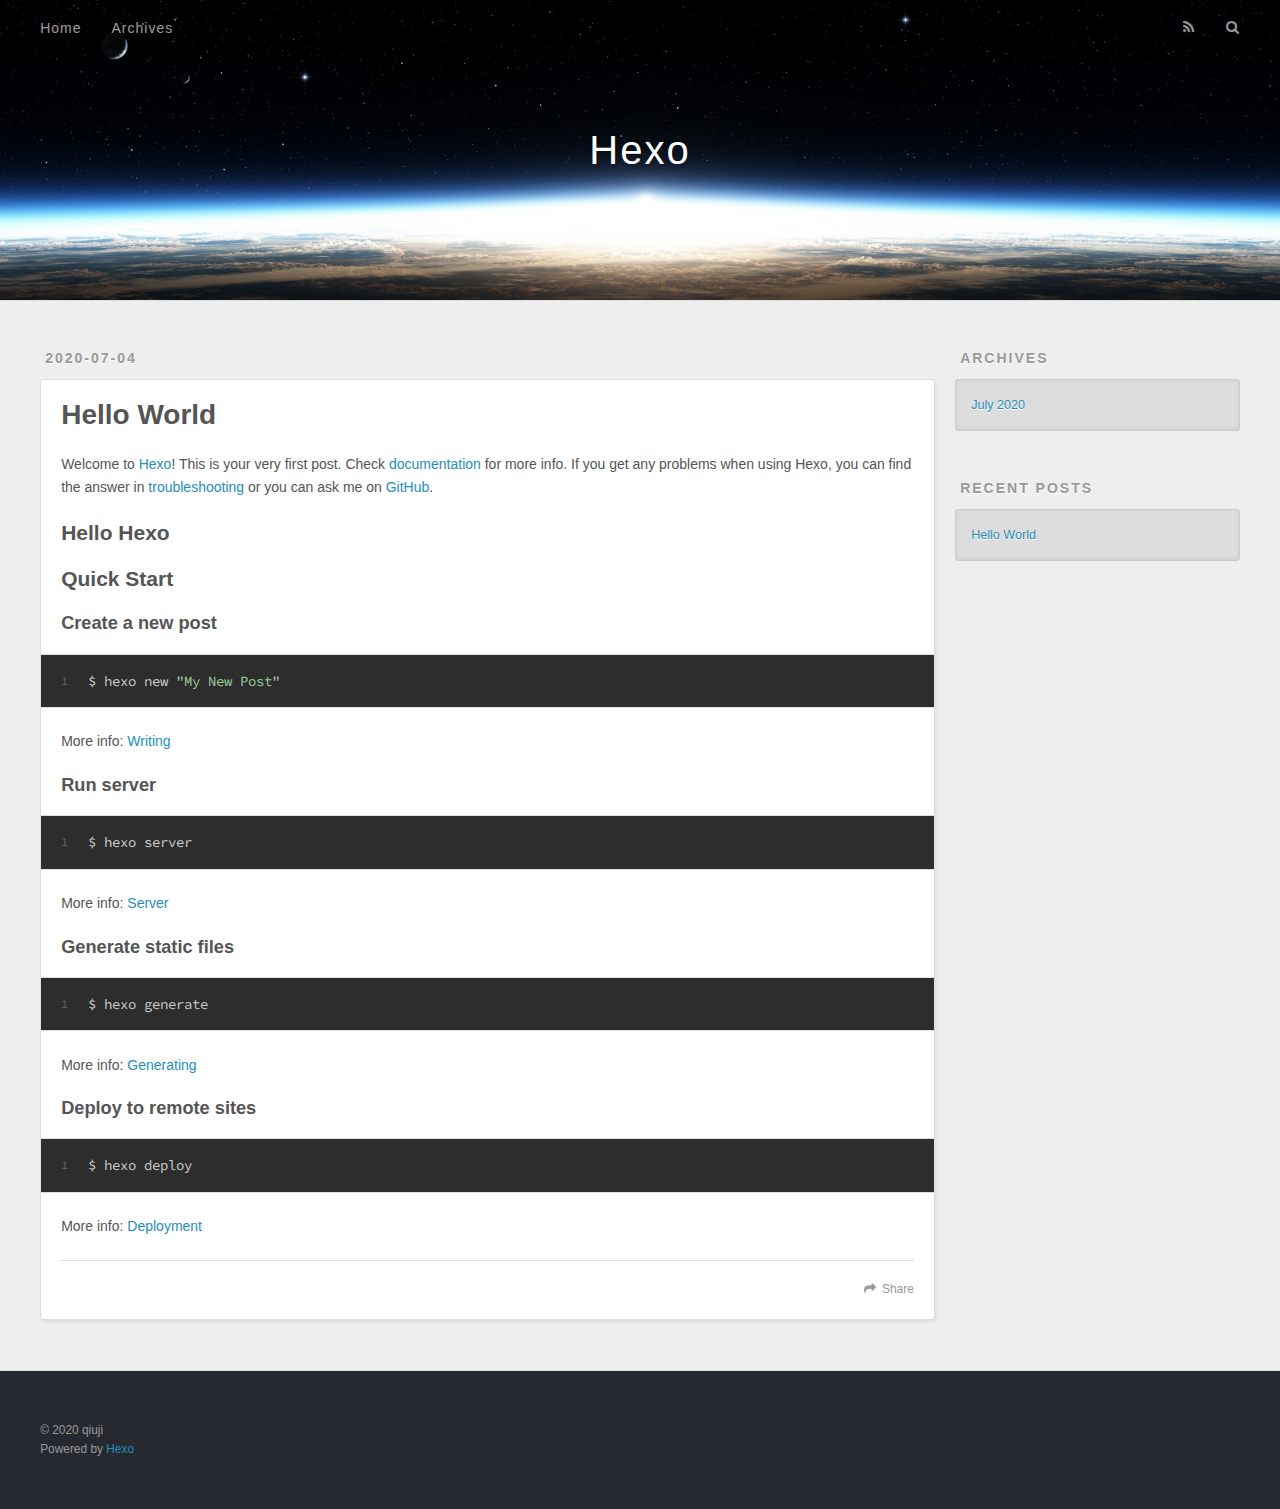
==== index.html @ cf5d382c "Site updated: 2020-07-04 03:33:16" ====
<!DOCTYPE html>
<html>
<head>
  <meta charset="utf-8">
  

  
  <title>Hexo</title>
  <meta name="viewport" content="width=device-width, initial-scale=1, maximum-scale=1">
  <meta property="og:type" content="website">
<meta property="og:title" content="Hexo">
<meta property="og:url" content="https://qiuji587.github.io/index.html">
<meta property="og:site_name" content="Hexo">
<meta property="og:locale" content="en_US">
<meta property="article:author" content="qiuji">
<meta name="twitter:card" content="summary">
  
    <link rel="alternate" href="/atom.xml" title="Hexo" type="application/atom+xml">
  
  
    <link rel="icon" href="/favicon.png">
  
  
    <link href="//fonts.googleapis.com/css?family=Source+Code+Pro" rel="stylesheet" type="text/css">
  
  
<link rel="stylesheet" href="/css/style.css">

<meta name="generator" content="Hexo 4.2.1"></head>

<body>
  <div id="container">
    <div id="wrap">
      <header id="header">
  <div id="banner"></div>
  <div id="header-outer" class="outer">
    <div id="header-title" class="inner">
      <h1 id="logo-wrap">
        <a href="/" id="logo">Hexo</a>
      </h1>
      
    </div>
    <div id="header-inner" class="inner">
      <nav id="main-nav">
        <a id="main-nav-toggle" class="nav-icon"></a>
        
          <a class="main-nav-link" href="/">Home</a>
        
          <a class="main-nav-link" href="/archives">Archives</a>
        
      </nav>
      <nav id="sub-nav">
        
          <a id="nav-rss-link" class="nav-icon" href="/atom.xml" title="RSS Feed"></a>
        
        <a id="nav-search-btn" class="nav-icon" title="Search"></a>
      </nav>
      <div id="search-form-wrap">
        <form action="//google.com/search" method="get" accept-charset="UTF-8" class="search-form"><input type="search" name="q" class="search-form-input" placeholder="Search"><button type="submit" class="search-form-submit">&#xF002;</button><input type="hidden" name="sitesearch" value="https://qiuji587.github.io"></form>
      </div>
    </div>
  </div>
</header>
      <div class="outer">
        <section id="main">
  
    <article id="post-hello-world" class="article article-type-post" itemscope itemprop="blogPost">
  <div class="article-meta">
    <a href="/2020/07/04/hello-world/" class="article-date">
  <time datetime="2020-07-03T19:13:58.250Z" itemprop="datePublished">2020-07-04</time>
</a>
    
  </div>
  <div class="article-inner">
    
    
      <header class="article-header">
        
  
    <h1 itemprop="name">
      <a class="article-title" href="/2020/07/04/hello-world/">Hello World</a>
    </h1>
  

      </header>
    
    <div class="article-entry" itemprop="articleBody">
      
        <p>Welcome to <a href="https://hexo.io/" target="_blank" rel="noopener">Hexo</a>! This is your very first post. Check <a href="https://hexo.io/docs/" target="_blank" rel="noopener">documentation</a> for more info. If you get any problems when using Hexo, you can find the answer in <a href="https://hexo.io/docs/troubleshooting.html" target="_blank" rel="noopener">troubleshooting</a> or you can ask me on <a href="https://github.com/hexojs/hexo/issues" target="_blank" rel="noopener">GitHub</a>.</p>
<h2 id="Hello-Hexo"><a href="#Hello-Hexo" class="headerlink" title="Hello Hexo"></a>Hello Hexo</h2><h2 id="Quick-Start"><a href="#Quick-Start" class="headerlink" title="Quick Start"></a>Quick Start</h2><h3 id="Create-a-new-post"><a href="#Create-a-new-post" class="headerlink" title="Create a new post"></a>Create a new post</h3><figure class="highlight bash"><table><tr><td class="gutter"><pre><span class="line">1</span><br></pre></td><td class="code"><pre><span class="line">$ hexo new <span class="string">"My New Post"</span></span><br></pre></td></tr></table></figure>

<p>More info: <a href="https://hexo.io/docs/writing.html" target="_blank" rel="noopener">Writing</a></p>
<h3 id="Run-server"><a href="#Run-server" class="headerlink" title="Run server"></a>Run server</h3><figure class="highlight bash"><table><tr><td class="gutter"><pre><span class="line">1</span><br></pre></td><td class="code"><pre><span class="line">$ hexo server</span><br></pre></td></tr></table></figure>

<p>More info: <a href="https://hexo.io/docs/server.html" target="_blank" rel="noopener">Server</a></p>
<h3 id="Generate-static-files"><a href="#Generate-static-files" class="headerlink" title="Generate static files"></a>Generate static files</h3><figure class="highlight bash"><table><tr><td class="gutter"><pre><span class="line">1</span><br></pre></td><td class="code"><pre><span class="line">$ hexo generate</span><br></pre></td></tr></table></figure>

<p>More info: <a href="https://hexo.io/docs/generating.html" target="_blank" rel="noopener">Generating</a></p>
<h3 id="Deploy-to-remote-sites"><a href="#Deploy-to-remote-sites" class="headerlink" title="Deploy to remote sites"></a>Deploy to remote sites</h3><figure class="highlight bash"><table><tr><td class="gutter"><pre><span class="line">1</span><br></pre></td><td class="code"><pre><span class="line">$ hexo deploy</span><br></pre></td></tr></table></figure>

<p>More info: <a href="https://hexo.io/docs/one-command-deployment.html" target="_blank" rel="noopener">Deployment</a></p>

      
    </div>
    <footer class="article-footer">
      <a data-url="https://qiuji587.github.io/2020/07/04/hello-world/" data-id="ckc6lma1j0000nsra916x5grq" class="article-share-link">Share</a>
      
      
    </footer>
  </div>
  
</article>


  


</section>
        
          <aside id="sidebar">
  
    

  
    

  
    
  
    
  <div class="widget-wrap">
    <h3 class="widget-title">Archives</h3>
    <div class="widget">
      <ul class="archive-list"><li class="archive-list-item"><a class="archive-list-link" href="/archives/2020/07/">July 2020</a></li></ul>
    </div>
  </div>


  
    
  <div class="widget-wrap">
    <h3 class="widget-title">Recent Posts</h3>
    <div class="widget">
      <ul>
        
          <li>
            <a href="/2020/07/04/hello-world/">Hello World</a>
          </li>
        
      </ul>
    </div>
  </div>

  
</aside>
        
      </div>
      <footer id="footer">
  
  <div class="outer">
    <div id="footer-info" class="inner">
      &copy; 2020 qiuji<br>
      Powered by <a href="http://hexo.io/" target="_blank">Hexo</a>
    </div>
  </div>
</footer>
    </div>
    <nav id="mobile-nav">
  
    <a href="/" class="mobile-nav-link">Home</a>
  
    <a href="/archives" class="mobile-nav-link">Archives</a>
  
</nav>
    

<script src="//ajax.googleapis.com/ajax/libs/jquery/2.0.3/jquery.min.js"></script>


  
<link rel="stylesheet" href="/fancybox/jquery.fancybox.css">

  
<script src="/fancybox/jquery.fancybox.pack.js"></script>




<script src="/js/script.js"></script>




  </div>
</body>
</html>
---- css/style.css ----
body {
  width: 100%;
}
body:before,
body:after {
  content: "";
  display: table;
}
body:after {
  clear: both;
}
html,
body,
div,
span,
applet,
object,
iframe,
h1,
h2,
h3,
h4,
h5,
h6,
p,
blockquote,
pre,
a,
abbr,
acronym,
address,
big,
cite,
code,
del,
dfn,
em,
img,
ins,
kbd,
q,
s,
samp,
small,
strike,
strong,
sub,
sup,
tt,
var,
dl,
dt,
dd,
ol,
ul,
li,
fieldset,
form,
label,
legend,
table,
caption,
tbody,
tfoot,
thead,
tr,
th,
td {
  margin: 0;
  padding: 0;
  border: 0;
  outline: 0;
  font-weight: inherit;
  font-style: inherit;
  font-family: inherit;
  font-size: 100%;
  vertical-align: baseline;
}
body {
  line-height: 1;
  color: #000;
  background: #fff;
}
ol,
ul {
  list-style: none;
}
table {
  border-collapse: separate;
  border-spacing: 0;
  vertical-align: middle;
}
caption,
th,
td {
  text-align: left;
  font-weight: normal;
  vertical-align: middle;
}
a img {
  border: none;
}
input,
button {
  margin: 0;
  padding: 0;
}
input::-moz-focus-inner,
button::-moz-focus-inner {
  border: 0;
  padding: 0;
}
@font-face {
  font-family: FontAwesome;
  font-style: normal;
  font-weight: normal;
  src: url("fonts/fontawesome-webfont.eot?v=#4.0.3");
  src: url("fonts/fontawesome-webfont.eot?#iefix&v=#4.0.3") format("embedded-opentype"), url("fonts/fontawesome-webfont.woff?v=#4.0.3") format("woff"), url("fonts/fontawesome-webfont.ttf?v=#4.0.3") format("truetype"), url("fonts/fontawesome-webfont.svg#fontawesomeregular?v=#4.0.3") format("svg");
}
html,
body,
#container {
  height: 100%;
}
body {
  background: #eee;
  font: 14px -apple-system, BlinkMacSystemFont, "Segoe UI", "Roboto", "Oxygen", "Ubuntu", "Cantarell", "Fira Sans", "Droid Sans", "Helvetica Neue", sans-serif;
  -webkit-text-size-adjust: 100%;
}
.outer {
  max-width: 1220px;
  margin: 0 auto;
  padding: 0 20px;
}
.outer:before,
.outer:after {
  content: "";
  display: table;
}
.outer:after {
  clear: both;
}
.inner {
  display: inline;
  float: left;
  width: 98.33333333333333%;
  margin: 0 0.833333333333333%;
}
.left,
.alignleft {
  float: left;
}
.right,
.alignright {
  float: right;
}
.clear {
  clear: both;
}
#container {
  position: relative;
}
.mobile-nav-on {
  overflow: hidden;
}
#wrap {
  height: 100%;
  width: 100%;
  position: absolute;
  top: 0;
  left: 0;
  -webkit-transition: 0.2s ease-out;
  -moz-transition: 0.2s ease-out;
  -ms-transition: 0.2s ease-out;
  transition: 0.2s ease-out;
  z-index: 1;
  background: #eee;
}
.mobile-nav-on #wrap {
  left: 280px;
}
@media screen and (min-width: 768px) {
  #main {
    display: inline;
    float: left;
    width: 73.33333333333333%;
    margin: 0 0.833333333333333%;
  }
}
.article-date,
.article-category-link,
.archive-year,
.widget-title {
  text-decoration: none;
  text-transform: uppercase;
  letter-spacing: 2px;
  color: #999;
  margin-bottom: 1em;
  margin-left: 5px;
  line-height: 1em;
  text-shadow: 0 1px #fff;
  font-weight: bold;
}
.article-inner,
.archive-article-inner {
  background: #fff;
  -webkit-box-shadow: 1px 2px 3px #ddd;
  box-shadow: 1px 2px 3px #ddd;
  border: 1px solid #ddd;
  border-radius: 3px;
}
.article-entry h1,
.widget h1 {
  font-size: 2em;
}
.article-entry h2,
.widget h2 {
  font-size: 1.5em;
}
.article-entry h3,
.widget h3 {
  font-size: 1.3em;
}
.article-entry h4,
.widget h4 {
  font-size: 1.2em;
}
.article-entry h5,
.widget h5 {
  font-size: 1em;
}
.article-entry h6,
.widget h6 {
  font-size: 1em;
  color: #999;
}
.article-entry hr,
.widget hr {
  border: 1px dashed #ddd;
}
.article-entry strong,
.widget strong {
  font-weight: bold;
}
.article-entry em,
.widget em,
.article-entry cite,
.widget cite {
  font-style: italic;
}
.article-entry sup,
.widget sup,
.article-entry sub,
.widget sub {
  font-size: 0.75em;
  line-height: 0;
  position: relative;
  vertical-align: baseline;
}
.article-entry sup,
.widget sup {
  top: -0.5em;
}
.article-entry sub,
.widget sub {
  bottom: -0.2em;
}
.article-entry small,
.widget small {
  font-size: 0.85em;
}
.article-entry acronym,
.widget acronym,
.article-entry abbr,
.widget abbr {
  border-bottom: 1px dotted;
}
.article-entry ul,
.widget ul,
.article-entry ol,
.widget ol,
.article-entry dl,
.widget dl {
  margin: 0 20px;
  line-height: 1.6em;
}
.article-entry ul ul,
.widget ul ul,
.article-entry ol ul,
.widget ol ul,
.article-entry ul ol,
.widget ul ol,
.article-entry ol ol,
.widget ol ol {
  margin-top: 0;
  margin-bottom: 0;
}
.article-entry ul,
.widget ul {
  list-style: disc;
}
.article-entry ol,
.widget ol {
  list-style: decimal;
}
.article-entry dt,
.widget dt {
  font-weight: bold;
}
#header {
  height: 300px;
  position: relative;
  border-bottom: 1px solid #ddd;
}
#header:before,
#header:after {
  content: "";
  position: absolute;
  left: 0;
  right: 0;
  height: 40px;
}
#header:before {
  top: 0;
  background: -webkit-linear-gradient(rgba(0,0,0,0.2), transparent);
  background: -moz-linear-gradient(rgba(0,0,0,0.2), transparent);
  background: -ms-linear-gradient(rgba(0,0,0,0.2), transparent);
  background: linear-gradient(rgba(0,0,0,0.2), transparent);
}
#header:after {
  bottom: 0;
  background: -webkit-linear-gradient(transparent, rgba(0,0,0,0.2));
  background: -moz-linear-gradient(transparent, rgba(0,0,0,0.2));
  background: -ms-linear-gradient(transparent, rgba(0,0,0,0.2));
  background: linear-gradient(transparent, rgba(0,0,0,0.2));
}
#header-outer {
  height: 100%;
  position: relative;
}
#header-inner {
  position: relative;
  overflow: hidden;
}
#banner {
  position: absolute;
  top: 0;
  left: 0;
  width: 100%;
  height: 100%;
  background: url("images/banner.jpg") center #000;
  -webkit-background-size: cover;
  -moz-background-size: cover;
  background-size: cover;
  z-index: -1;
}
#header-title {
  text-align: center;
  height: 40px;
  position: absolute;
  top: 50%;
  left: 0;
  margin-top: -20px;
}
#logo,
#subtitle {
  text-decoration: none;
  color: #fff;
  font-weight: 300;
  text-shadow: 0 1px 4px rgba(0,0,0,0.3);
}
#logo {
  font-size: 40px;
  line-height: 40px;
  letter-spacing: 2px;
}
#subtitle {
  font-size: 16px;
  line-height: 16px;
  letter-spacing: 1px;
}
#subtitle-wrap {
  margin-top: 16px;
}
#main-nav {
  float: left;
  margin-left: -15px;
}
.nav-icon,
.main-nav-link {
  float: left;
  color: #fff;
  opacity: 0.6;
  text-decoration: none;
  text-shadow: 0 1px rgba(0,0,0,0.2);
  -webkit-transition: opacity 0.2s;
  -moz-transition: opacity 0.2s;
  -ms-transition: opacity 0.2s;
  transition: opacity 0.2s;
  display: block;
  padding: 20px 15px;
}
.nav-icon:hover,
.main-nav-link:hover {
  opacity: 1;
}
.nav-icon {
  font-family: FontAwesome;
  text-align: center;
  font-size: 14px;
  width: 14px;
  height: 14px;
  padding: 20px 15px;
  position: relative;
  cursor: pointer;
}
.main-nav-link {
  font-weight: 300;
  letter-spacing: 1px;
}
@media screen and (max-width: 479px) {
  .main-nav-link {
    display: none;
  }
}
#main-nav-toggle {
  display: none;
}
#main-nav-toggle:before {
  content: "\f0c9";
}
@media screen and (max-width: 479px) {
  #main-nav-toggle {
    display: block;
  }
}
#sub-nav {
  float: right;
  margin-right: -15px;
}
#nav-rss-link:before {
  content: "\f09e";
}
#nav-search-btn:before {
  content: "\f002";
}
#search-form-wrap {
  position: absolute;
  top: 15px;
  width: 150px;
  height: 30px;
  right: -150px;
  opacity: 0;
  -webkit-transition: 0.2s ease-out;
  -moz-transition: 0.2s ease-out;
  -ms-transition: 0.2s ease-out;
  transition: 0.2s ease-out;
}
#search-form-wrap.on {
  opacity: 1;
  right: 0;
}
@media screen and (max-width: 479px) {
  #search-form-wrap {
    width: 100%;
    right: -100%;
  }
}
.search-form {
  position: absolute;
  top: 0;
  left: 0;
  right: 0;
  background: #fff;
  padding: 5px 15px;
  border-radius: 15px;
  -webkit-box-shadow: 0 0 10px rgba(0,0,0,0.3);
  box-shadow: 0 0 10px rgba(0,0,0,0.3);
}
.search-form-input {
  border: none;
  background: none;
  color: #555;
  width: 100%;
  font: 13px -apple-system, BlinkMacSystemFont, "Segoe UI", "Roboto", "Oxygen", "Ubuntu", "Cantarell", "Fira Sans", "Droid Sans", "Helvetica Neue", sans-serif;
  outline: none;
}
.search-form-input::-webkit-search-results-decoration,
.search-form-input::-webkit-search-cancel-button {
  -webkit-appearance: none;
}
.search-form-submit {
  position: absolute;
  top: 50%;
  right: 10px;
  margin-top: -7px;
  font: 13px FontAwesome;
  border: none;
  background: none;
  color: #bbb;
  cursor: pointer;
}
.search-form-submit:hover,
.search-form-submit:focus {
  color: #777;
}
.article {
  margin: 50px 0;
}
.article-inner {
  overflow: hidden;
}
.article-meta:before,
.article-meta:after {
  content: "";
  display: table;
}
.article-meta:after {
  clear: both;
}
.article-date {
  float: left;
}
.article-category {
  float: left;
  line-height: 1em;
  color: #ccc;
  text-shadow: 0 1px #fff;
  margin-left: 8px;
}
.article-category:before {
  content: "\2022";
}
.article-category-link {
  margin: 0 12px 1em;
}
.article-header {
  padding: 20px 20px 0;
}
.article-title {
  text-decoration: none;
  font-size: 2em;
  font-weight: bold;
  color: #555;
  line-height: 1.1em;
  -webkit-transition: color 0.2s;
  -moz-transition: color 0.2s;
  -ms-transition: color 0.2s;
  transition: color 0.2s;
}
a.article-title:hover {
  color: #258fb8;
}
.article-entry {
  color: #555;
  padding: 0 20px;
}
.article-entry:before,
.article-entry:after {
  content: "";
  display: table;
}
.article-entry:after {
  clear: both;
}
.article-entry p,
.article-entry table {
  line-height: 1.6em;
  margin: 1.6em 0;
}
.article-entry h1,
.article-entry h2,
.article-entry h3,
.article-entry h4,
.article-entry h5,
.article-entry h6 {
  font-weight: bold;
}
.article-entry h1,
.article-entry h2,
.article-entry h3,
.article-entry h4,
.article-entry h5,
.article-entry h6 {
  line-height: 1.1em;
  margin: 1.1em 0;
}
.article-entry a {
  color: #258fb8;
  text-decoration: none;
}
.article-entry a:hover {
  text-decoration: underline;
}
.article-entry ul,
.article-entry ol,
.article-entry dl {
  margin-top: 1.6em;
  margin-bottom: 1.6em;
}
.article-entry img,
.article-entry video {
  max-width: 100%;
  height: auto;
  display: block;
  margin: auto;
}
.article-entry iframe {
  border: none;
}
.article-entry table {
  width: 100%;
  border-collapse: collapse;
  border-spacing: 0;
}
.article-entry th {
  font-weight: bold;
  border-bottom: 3px solid #ddd;
  padding-bottom: 0.5em;
}
.article-entry td {
  border-bottom: 1px solid #ddd;
  padding: 10px 0;
}
.article-entry blockquote {
  font-family: Georgia, "Times New Roman", serif;
  font-size: 1.4em;
  margin: 1.6em 20px;
  text-align: center;
}
.article-entry blockquote footer {
  font-size: 14px;
  margin: 1.6em 0;
  font-family: -apple-system, BlinkMacSystemFont, "Segoe UI", "Roboto", "Oxygen", "Ubuntu", "Cantarell", "Fira Sans", "Droid Sans", "Helvetica Neue", sans-serif;
}
.article-entry blockquote footer cite:before {
  content: "—";
  padding: 0 0.5em;
}
.article-entry .pullquote {
  text-align: left;
  width: 45%;
  margin: 0;
}
.article-entry .pullquote.left {
  margin-left: 0.5em;
  margin-right: 1em;
}
.article-entry .pullquote.right {
  margin-right: 0.5em;
  margin-left: 1em;
}
.article-entry .caption {
  color: #999;
  display: block;
  font-size: 0.9em;
  margin-top: 0.5em;
  position: relative;
  text-align: center;
}
.article-entry .video-container {
  position: relative;
  padding-top: 56.25%;
  height: 0;
  overflow: hidden;
}
.article-entry .video-container iframe,
.article-entry .video-container object,
.article-entry .video-container embed {
  position: absolute;
  top: 0;
  left: 0;
  width: 100%;
  height: 100%;
  margin-top: 0;
}
.article-more-link a {
  display: inline-block;
  line-height: 1em;
  padding: 6px 15px;
  border-radius: 15px;
  background: #eee;
  color: #999;
  text-shadow: 0 1px #fff;
  text-decoration: none;
}
.article-more-link a:hover {
  background: #258fb8;
  color: #fff;
  text-decoration: none;
  text-shadow: 0 1px #1e7293;
}
.article-footer {
  font-size: 0.85em;
  line-height: 1.6em;
  border-top: 1px solid #ddd;
  padding-top: 1.6em;
  margin: 0 20px 20px;
}
.article-footer:before,
.article-footer:after {
  content: "";
  display: table;
}
.article-footer:after {
  clear: both;
}
.article-footer a {
  color: #999;
  text-decoration: none;
}
.article-footer a:hover {
  color: #555;
}
.article-tag-list-item {
  float: left;
  margin-right: 10px;
}
.article-tag-list-link:before {
  content: "#";
}
.article-comment-link {
  float: right;
}
.article-comment-link:before {
  content: "\f075";
  font-family: FontAwesome;
  padding-right: 8px;
}
.article-share-link {
  cursor: pointer;
  float: right;
  margin-left: 20px;
}
.article-share-link:before {
  content: "\f064";
  font-family: FontAwesome;
  padding-right: 6px;
}
#article-nav {
  position: relative;
}
#article-nav:before,
#article-nav:after {
  content: "";
  display: table;
}
#article-nav:after {
  clear: both;
}
@media screen and (min-width: 768px) {
  #article-nav {
    margin: 50px 0;
  }
  #article-nav:before {
    width: 8px;
    height: 8px;
    position: absolute;
    top: 50%;
    left: 50%;
    margin-top: -4px;
    margin-left: -4px;
    content: "";
    border-radius: 50%;
    background: #ddd;
    -webkit-box-shadow: 0 1px 2px #fff;
    box-shadow: 0 1px 2px #fff;
  }
}
.article-nav-link-wrap {
  text-decoration: none;
  text-shadow: 0 1px #fff;
  color: #999;
  -webkit-box-sizing: border-box;
  -moz-box-sizing: border-box;
  box-sizing: border-box;
  margin-top: 50px;
  text-align: center;
  display: block;
}
.article-nav-link-wrap:hover {
  color: #555;
}
@media screen and (min-width: 768px) {
  .article-nav-link-wrap {
    width: 50%;
    margin-top: 0;
  }
}
@media screen and (min-width: 768px) {
  #article-nav-newer {
    float: left;
    text-align: right;
    padding-right: 20px;
  }
}
@media screen and (min-width: 768px) {
  #article-nav-older {
    float: right;
    text-align: left;
    padding-left: 20px;
  }
}
.article-nav-caption {
  text-transform: uppercase;
  letter-spacing: 2px;
  color: #ddd;
  line-height: 1em;
  font-weight: bold;
}
#article-nav-newer .article-nav-caption {
  margin-right: -2px;
}
.article-nav-title {
  font-size: 0.85em;
  line-height: 1.6em;
  margin-top: 0.5em;
}
.article-share-box {
  position: absolute;
  display: none;
  background: #fff;
  -webkit-box-shadow: 1px 2px 10px rgba(0,0,0,0.2);
  box-shadow: 1px 2px 10px rgba(0,0,0,0.2);
  border-radius: 3px;
  margin-left: -145px;
  overflow: hidden;
  z-index: 1;
}
.article-share-box.on {
  display: block;
}
.article-share-input {
  width: 100%;
  background: none;
  -webkit-box-sizing: border-box;
  -moz-box-sizing: border-box;
  box-sizing: border-box;
  font: 14px -apple-system, BlinkMacSystemFont, "Segoe UI", "Roboto", "Oxygen", "Ubuntu", "Cantarell", "Fira Sans", "Droid Sans", "Helvetica Neue", sans-serif;
  padding: 0 15px;
  color: #555;
  outline: none;
  border: 1px solid #ddd;
  border-radius: 3px 3px 0 0;
  height: 36px;
  line-height: 36px;
}
.article-share-links {
  background: #eee;
}
.article-share-links:before,
.article-share-links:after {
  content: "";
  display: table;
}
.article-share-links:after {
  clear: both;
}
.article-share-twitter,
.article-share-facebook,
.article-share-pinterest,
.article-share-google {
  width: 50px;
  height: 36px;
  display: block;
  float: left;
  position: relative;
  color: #999;
  text-shadow: 0 1px #fff;
}
.article-share-twitter:before,
.article-share-facebook:before,
.article-share-pinterest:before,
.article-share-google:before {
  font-size: 20px;
  font-family: FontAwesome;
  width: 20px;
  height: 20px;
  position: absolute;
  top: 50%;
  left: 50%;
  margin-top: -10px;
  margin-left: -10px;
  text-align: center;
}
.article-share-twitter:hover,
.article-share-facebook:hover,
.article-share-pinterest:hover,
.article-share-google:hover {
  color: #fff;
}
.article-share-twitter:before {
  content: "\f099";
}
.article-share-twitter:hover {
  background: #00aced;
  text-shadow: 0 1px #008abe;
}
.article-share-facebook:before {
  content: "\f09a";
}
.article-share-facebook:hover {
  background: #3b5998;
  text-shadow: 0 1px #2f477a;
}
.article-share-pinterest:before {
  content: "\f0d2";
}
.article-share-pinterest:hover {
  background: #cb2027;
  text-shadow: 0 1px #a21a1f;
}
.article-share-google:before {
  content: "\f0d5";
}
.article-share-google:hover {
  background: #dd4b39;
  text-shadow: 0 1px #be3221;
}
.article-gallery {
  background: #000;
  position: relative;
}
.article-gallery-photos {
  position: relative;
  overflow: hidden;
}
.article-gallery-img {
  display: none;
  max-width: 100%;
}
.article-gallery-img:first-child {
  display: block;
}
.article-gallery-img.loaded {
  position: absolute;
  display: block;
}
.article-gallery-img img {
  display: block;
  max-width: 100%;
  margin: 0 auto;
}
#comments {
  background: #fff;
  -webkit-box-shadow: 1px 2px 3px #ddd;
  box-shadow: 1px 2px 3px #ddd;
  padding: 20px;
  border: 1px solid #ddd;
  border-radius: 3px;
  margin: 50px 0;
}
#comments a {
  color: #258fb8;
}
.archives-wrap {
  margin: 50px 0;
}
.archives:before,
.archives:after {
  content: "";
  display: table;
}
.archives:after {
  clear: both;
}
.archive-year-wrap {
  margin-bottom: 1em;
}
.archives {
  -webkit-column-gap: 10px;
  -moz-column-gap: 10px;
  column-gap: 10px;
}
@media screen and (min-width: 480px) and (max-width: 767px) {
  .archives {
    -webkit-column-count: 2;
    -moz-column-count: 2;
    column-count: 2;
  }
}
@media screen and (min-width: 768px) {
  .archives {
    -webkit-column-count: 3;
    -moz-column-count: 3;
    column-count: 3;
  }
}
.archive-article {
  -webkit-column-break-inside: avoid;
  page-break-inside: avoid;
  overflow: hidden;
  break-inside: avoid-column;
}
.archive-article-inner {
  padding: 10px;
  margin-bottom: 15px;
}
.archive-article-title {
  text-decoration: none;
  font-weight: bold;
  color: #555;
  -webkit-transition: color 0.2s;
  -moz-transition: color 0.2s;
  -ms-transition: color 0.2s;
  transition: color 0.2s;
  line-height: 1.6em;
}
.archive-article-title:hover {
  color: #258fb8;
}
.archive-article-footer {
  margin-top: 1em;
}
.archive-article-date {
  color: #999;
  text-decoration: none;
  font-size: 0.85em;
  line-height: 1em;
  margin-bottom: 0.5em;
  display: block;
}
#page-nav {
  margin: 50px auto;
  background: #fff;
  -webkit-box-shadow: 1px 2px 3px #ddd;
  box-shadow: 1px 2px 3px #ddd;
  border: 1px solid #ddd;
  border-radius: 3px;
  text-align: center;
  color: #999;
  overflow: hidden;
}
#page-nav:before,
#page-nav:after {
  content: "";
  display: table;
}
#page-nav:after {
  clear: both;
}
#page-nav a,
#page-nav span {
  padding: 10px 20px;
  line-height: 1;
  height: 2ex;
}
#page-nav a {
  color: #999;
  text-decoration: none;
}
#page-nav a:hover {
  background: #999;
  color: #fff;
}
#page-nav .prev {
  float: left;
}
#page-nav .next {
  float: right;
}
#page-nav .page-number {
  display: inline-block;
}
@media screen and (max-width: 479px) {
  #page-nav .page-number {
    display: none;
  }
}
#page-nav .current {
  color: #555;
  font-weight: bold;
}
#page-nav .space {
  color: #ddd;
}
#footer {
  background: #262a30;
  padding: 50px 0;
  border-top: 1px solid #ddd;
  color: #999;
}
#footer a {
  color: #258fb8;
  text-decoration: none;
}
#footer a:hover {
  text-decoration: underline;
}
#footer-info {
  line-height: 1.6em;
  font-size: 0.85em;
}
.article-entry pre,
.article-entry .highlight {
  background: #2d2d2d;
  margin: 0 -20px;
  padding: 15px 20px;
  border-style: solid;
  border-color: #ddd;
  border-width: 1px 0;
  overflow: auto;
  color: #ccc;
  line-height: 22.400000000000002px;
}
.article-entry .highlight .gutter pre,
.article-entry .gist .gist-file .gist-data .line-numbers {
  color: #666;
  font-size: 0.85em;
}
.article-entry pre,
.article-entry code {
  font-family: "Source Code Pro", Consolas, Monaco, Menlo, Consolas, monospace;
}
.article-entry code {
  background: #eee;
  text-shadow: 0 1px #fff;
  padding: 0 0.3em;
}
.article-entry pre code {
  background: none;
  text-shadow: none;
  padding: 0;
}
.article-entry .highlight pre {
  border: none;
  margin: 0;
  padding: 0;
}
.article-entry .highlight table {
  margin: 0;
  width: auto;
}
.article-entry .highlight td {
  border: none;
  padding: 0;
}
.article-entry .highlight figcaption {
  font-size: 0.85em;
  color: #999;
  line-height: 1em;
  margin-bottom: 1em;
}
.article-entry .highlight figcaption:before,
.article-entry .highlight figcaption:after {
  content: "";
  display: table;
}
.article-entry .highlight figcaption:after {
  clear: both;
}
.article-entry .highlight figcaption a {
  float: right;
}
.article-entry .highlight .gutter pre {
  text-align: right;
  padding-right: 20px;
}
.article-entry .highlight .line {
  height: 22.400000000000002px;
}
.article-entry .highlight .line.marked {
  background: #515151;
}
.article-entry .gist {
  margin: 0 -20px;
  border-style: solid;
  border-color: #ddd;
  border-width: 1px 0;
  background: #2d2d2d;
  padding: 15px 20px 15px 0;
}
.article-entry .gist .gist-file {
  border: none;
  font-family: "Source Code Pro", Consolas, Monaco, Menlo, Consolas, monospace;
  margin: 0;
}
.article-entry .gist .gist-file .gist-data {
  background: none;
  border: none;
}
.article-entry .gist .gist-file .gist-data .line-numbers {
  background: none;
  border: none;
  padding: 0 20px 0 0;
}
.article-entry .gist .gist-file .gist-data .line-data {
  padding: 0 !important;
}
.article-entry .gist .gist-file .highlight {
  margin: 0;
  padding: 0;
  border: none;
}
.article-entry .gist .gist-file .gist-meta {
  background: #2d2d2d;
  color: #999;
  font: 0.85em -apple-system, BlinkMacSystemFont, "Segoe UI", "Roboto", "Oxygen", "Ubuntu", "Cantarell", "Fira Sans", "Droid Sans", "Helvetica Neue", sans-serif;
  text-shadow: 0 0;
  padding: 0;
  margin-top: 1em;
  margin-left: 20px;
}
.article-entry .gist .gist-file .gist-meta a {
  color: #258fb8;
  font-weight: normal;
}
.article-entry .gist .gist-file .gist-meta a:hover {
  text-decoration: underline;
}
pre .comment,
pre .title {
  color: #999;
}
pre .variable,
pre .attribute,
pre .tag,
pre .regexp,
pre .ruby .constant,
pre .xml .tag .title,
pre .xml .pi,
pre .xml .doctype,
pre .html .doctype,
pre .css .id,
pre .css .class,
pre .css .pseudo {
  color: #f2777a;
}
pre .number,
pre .preprocessor,
pre .built_in,
pre .literal,
pre .params,
pre .constant {
  color: #f99157;
}
pre .class,
pre .ruby .class .title,
pre .css .rules .attribute {
  color: #9c9;
}
pre .string,
pre .value,
pre .inheritance,
pre .header,
pre .ruby .symbol,
pre .xml .cdata {
  color: #9c9;
}
pre .css .hexcolor {
  color: #6cc;
}
pre .function,
pre .python .decorator,
pre .python .title,
pre .ruby .function .title,
pre .ruby .title .keyword,
pre .perl .sub,
pre .javascript .title,
pre .coffeescript .title {
  color: #69c;
}
pre .keyword,
pre .javascript .function {
  color: #c9c;
}
@media screen and (max-width: 479px) {
  #mobile-nav {
    position: absolute;
    top: 0;
    left: 0;
    width: 280px;
    height: 100%;
    background: #191919;
    border-right: 1px solid #fff;
  }
}
@media screen and (max-width: 479px) {
  .mobile-nav-link {
    display: block;
    color: #999;
    text-decoration: none;
    padding: 15px 20px;
    font-weight: bold;
  }
  .mobile-nav-link:hover {
    color: #fff;
  }
}
@media screen and (min-width: 768px) {
  #sidebar {
    display: inline;
    float: left;
    width: 23.333333333333332%;
    margin: 0 0.833333333333333%;
  }
}
.widget-wrap {
  margin: 50px 0;
}
.widget {
  color: #777;
  text-shadow: 0 1px #fff;
  background: #ddd;
  -webkit-box-shadow: 0 -1px 4px #ccc inset;
  box-shadow: 0 -1px 4px #ccc inset;
  border: 1px solid #ccc;
  padding: 15px;
  border-radius: 3px;
}
.widget a {
  color: #258fb8;
  text-decoration: none;
}
.widget a:hover {
  text-decoration: underline;
}
.widget ul ul,
.widget ol ul,
.widget dl ul,
.widget ul ol,
.widget ol ol,
.widget dl ol,
.widget ul dl,
.widget ol dl,
.widget dl dl {
  margin-left: 15px;
  list-style: disc;
}
.widget {
  line-height: 1.6em;
  word-wrap: break-word;
  font-size: 0.9em;
}
.widget ul,
.widget ol {
  list-style: none;
  margin: 0;
}
.widget ul ul,
.widget ol ul,
.widget ul ol,
.widget ol ol {
  margin: 0 20px;
}
.widget ul ul,
.widget ol ul {
  list-style: disc;
}
.widget ul ol,
.widget ol ol {
  list-style: decimal;
}
.category-list-count,
.tag-list-count,
.archive-list-count {
  padding-left: 5px;
  color: #999;
  font-size: 0.85em;
}
.category-list-count:before,
.tag-list-count:before,
.archive-list-count:before {
  content: "(";
}
.category-list-count:after,
.tag-list-count:after,
.archive-list-count:after {
  content: ")";
}
.tagcloud a {
  margin-right: 5px;
  display: inline-block;
}
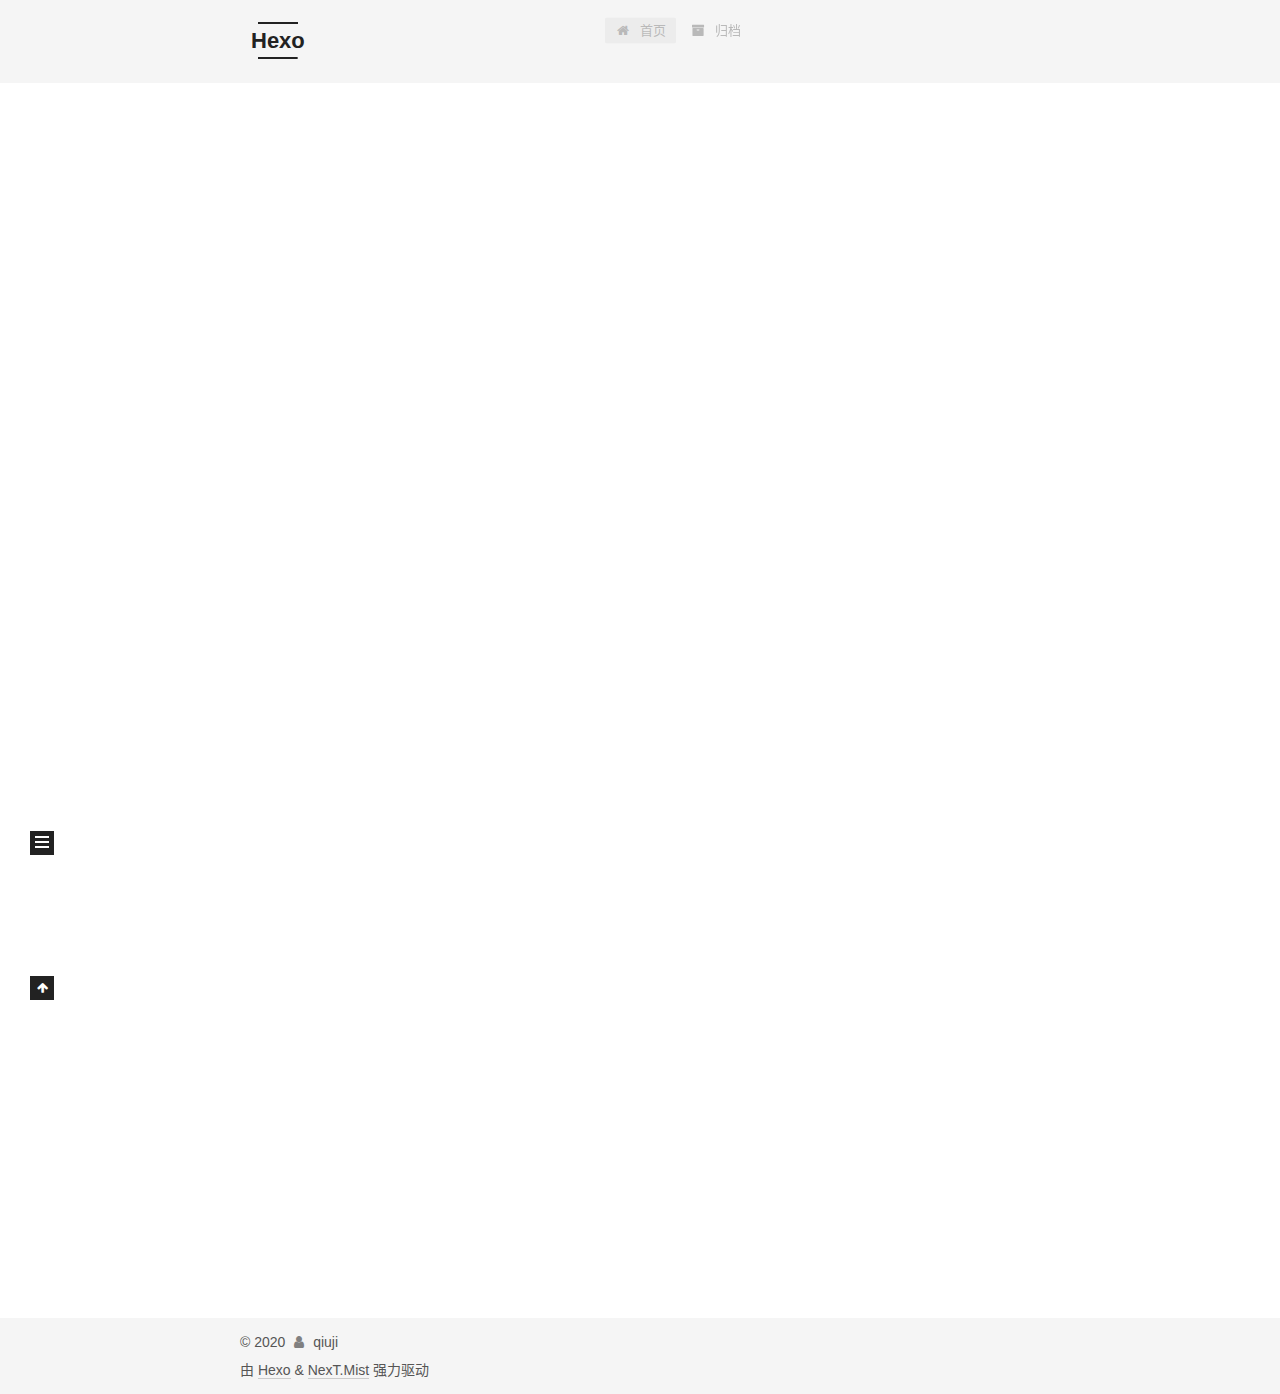
==== commit 5780995e: "Site updated: 2020-07-04 13:32:07" ====
--- a/index.html
+++ b/index.html
@@ -1,196 +1,370 @@
 <!DOCTYPE html>
-<html>
+<html lang="zh-CN">
 <head>
-  <meta charset="utf-8">
-  
-
-  
-  <title>Hexo</title>
-  <meta name="viewport" content="width=device-width, initial-scale=1, maximum-scale=1">
+  <meta charset="UTF-8">
+<meta name="viewport" content="width=device-width, initial-scale=1, maximum-scale=2">
+<meta name="theme-color" content="#222">
+<meta name="generator" content="Hexo 4.2.1">
+  <link rel="apple-touch-icon" sizes="180x180" href="/images/apple-touch-icon-next.png">
+  <link rel="icon" type="image/png" sizes="32x32" href="/images/favicon-32x32-next.png">
+  <link rel="icon" type="image/png" sizes="16x16" href="/images/favicon-16x16-next.png">
+  <link rel="mask-icon" href="/images/logo.svg" color="#222">
+
+<link rel="stylesheet" href="/css/main.css">
+
+
+<link rel="stylesheet" href="/lib/font-awesome/css/font-awesome.min.css">
+
+<script id="hexo-configurations">
+    var NexT = window.NexT || {};
+    var CONFIG = {"hostname":"qiuji587.github.io","root":"/","scheme":"Mist","version":"7.8.0","exturl":false,"sidebar":{"position":"left","display":"post","padding":18,"offset":12,"onmobile":false},"copycode":{"enable":false,"show_result":false,"style":null},"back2top":{"enable":true,"sidebar":false,"scrollpercent":false},"bookmark":{"enable":false,"color":"#222","save":"auto"},"fancybox":false,"mediumzoom":false,"lazyload":false,"pangu":false,"comments":{"style":"tabs","active":null,"storage":true,"lazyload":false,"nav":null},"algolia":{"hits":{"per_page":10},"labels":{"input_placeholder":"Search for Posts","hits_empty":"We didn't find any results for the search: ${query}","hits_stats":"${hits} results found in ${time} ms"}},"localsearch":{"enable":false,"trigger":"auto","top_n_per_article":1,"unescape":false,"preload":false},"motion":{"enable":true,"async":false,"transition":{"post_block":"fadeIn","post_header":"slideDownIn","post_body":"slideDownIn","coll_header":"slideLeftIn","sidebar":"slideUpIn"}}};
+  </script>
+
   <meta property="og:type" content="website">
 <meta property="og:title" content="Hexo">
 <meta property="og:url" content="https://qiuji587.github.io/index.html">
 <meta property="og:site_name" content="Hexo">
-<meta property="og:locale" content="en_US">
+<meta property="og:locale" content="zh_CN">
 <meta property="article:author" content="qiuji">
 <meta name="twitter:card" content="summary">
-  
-    <link rel="alternate" href="/atom.xml" title="Hexo" type="application/atom+xml">
-  
-  
-    <link rel="icon" href="/favicon.png">
-  
-  
-    <link href="//fonts.googleapis.com/css?family=Source+Code+Pro" rel="stylesheet" type="text/css">
-  
-  
-<link rel="stylesheet" href="/css/style.css">
-
-<meta name="generator" content="Hexo 4.2.1"></head>
-
-<body>
-  <div id="container">
-    <div id="wrap">
-      <header id="header">
-  <div id="banner"></div>
-  <div id="header-outer" class="outer">
-    <div id="header-title" class="inner">
-      <h1 id="logo-wrap">
-        <a href="/" id="logo">Hexo</a>
-      </h1>
+
+<link rel="canonical" href="https://qiuji587.github.io/">
+
+
+<script id="page-configurations">
+  // https://hexo.io/docs/variables.html
+  CONFIG.page = {
+    sidebar: "",
+    isHome : true,
+    isPost : false,
+    lang   : 'zh-CN'
+  };
+</script>
+
+  <title>Hexo</title>
+  
+
+
+
+
+
+
+  <noscript>
+  <style>
+  .use-motion .brand,
+  .use-motion .menu-item,
+  .sidebar-inner,
+  .use-motion .post-block,
+  .use-motion .pagination,
+  .use-motion .comments,
+  .use-motion .post-header,
+  .use-motion .post-body,
+  .use-motion .collection-header { opacity: initial; }
+
+  .use-motion .site-title,
+  .use-motion .site-subtitle {
+    opacity: initial;
+    top: initial;
+  }
+
+  .use-motion .logo-line-before i { left: initial; }
+  .use-motion .logo-line-after i { right: initial; }
+  </style>
+</noscript>
+
+</head>
+
+<body itemscope itemtype="http://schema.org/WebPage">
+  <div class="container use-motion">
+    <div class="headband"></div>
+
+    <header class="header" itemscope itemtype="http://schema.org/WPHeader">
+      <div class="header-inner"><div class="site-brand-container">
+  <div class="site-nav-toggle">
+    <div class="toggle" aria-label="切换导航栏">
+      <span class="toggle-line toggle-line-first"></span>
+      <span class="toggle-line toggle-line-middle"></span>
+      <span class="toggle-line toggle-line-last"></span>
+    </div>
+  </div>
+
+  <div class="site-meta">
+
+    <a href="/" class="brand" rel="start">
+      <span class="logo-line-before"><i></i></span>
+      <h1 class="site-title">Hexo</h1>
+      <span class="logo-line-after"><i></i></span>
+    </a>
+  </div>
+
+  <div class="site-nav-right">
+    <div class="toggle popup-trigger">
+    </div>
+  </div>
+</div>
+
+
+
+
+<nav class="site-nav">
+  <ul id="menu" class="menu">
+        <li class="menu-item menu-item-home">
+
+    <a href="/" rel="section"><i class="fa fa-fw fa-home"></i>首页</a>
+
+  </li>
+        <li class="menu-item menu-item-archives">
+
+    <a href="/archives/" rel="section"><i class="fa fa-fw fa-archive"></i>归档</a>
+
+  </li>
+  </ul>
+</nav>
+
+
+
+
+</div>
+    </header>
+
+    
+  <div class="back-to-top">
+    <i class="fa fa-arrow-up"></i>
+    <span>0%</span>
+  </div>
+
+
+    <main class="main">
+      <div class="main-inner">
+        <div class="content-wrap">
+          
+
+          <div class="content index posts-expand">
+            
+      
+  
+  
+  <article itemscope itemtype="http://schema.org/Article" class="post-block" lang="zh-CN">
+    <link itemprop="mainEntityOfPage" href="https://qiuji587.github.io/2020/07/04/hello-world/">
+
+    <span hidden itemprop="author" itemscope itemtype="http://schema.org/Person">
+      <meta itemprop="image" content="/images/avatar.gif">
+      <meta itemprop="name" content="qiuji">
+      <meta itemprop="description" content="">
+    </span>
+
+    <span hidden itemprop="publisher" itemscope itemtype="http://schema.org/Organization">
+      <meta itemprop="name" content="Hexo">
+    </span>
+      <header class="post-header">
+        <h2 class="post-title" itemprop="name headline">
+          
+            <a href="/2020/07/04/hello-world/" class="post-title-link" itemprop="url">Hello World</a>
+        </h2>
+
+        <div class="post-meta">
+            <span class="post-meta-item">
+              <span class="post-meta-item-icon">
+                <i class="fa fa-calendar-o"></i>
+              </span>
+              <span class="post-meta-item-text">发表于</span>
+              
+
+              <time title="创建时间：2020-07-04 03:13:58 / 修改时间：13:12:05" itemprop="dateCreated datePublished" datetime="2020-07-04T03:13:58+08:00">2020-07-04</time>
+            </span>
+
+          
+
+        </div>
+      </header>
+
+    
+    
+    
+    <div class="post-body" itemprop="articleBody">
+
+      
+          <p>Welcome to <a href="https://hexo.io/" target="_blank" rel="noopener">Hexo</a>! This is your very first post. Check <a href="https://hexo.io/docs/" target="_blank" rel="noopener">documentation</a> for more info. If you get any problems when using Hexo, you can find the answer in <a href="https://hexo.io/docs/troubleshooting.html" target="_blank" rel="noopener">troubleshooting</a> or you can ask me on <a href="https://github.com/hexojs/hexo/issues" target="_blank" rel="noopener">GitHub</a>.</p>
+<h2 id="这里是秋吉的个人博客"><a href="#这里是秋吉的个人博客" class="headerlink" title="这里是秋吉的个人博客"></a>这里是秋吉的个人博客</h2><h2 id="开始记录生活吧"><a href="#开始记录生活吧" class="headerlink" title="开始记录生活吧"></a>开始记录生活吧</h2><h3 id="Create-a-new-post"><a href="#Create-a-new-post" class="headerlink" title="Create a new post"></a>Create a new post</h3><figure class="highlight bash"><table><tr><td class="gutter"><pre><span class="line">1</span><br></pre></td><td class="code"><pre><span class="line">$ hexo new <span class="string">"My New Post"</span></span><br></pre></td></tr></table></figure>
+
+<p>More info: <a href="https://hexo.io/docs/writing.html" target="_blank" rel="noopener">Writing</a></p>
+<h3 id="Run-server"><a href="#Run-server" class="headerlink" title="Run server"></a>Run server</h3><figure class="highlight bash"><table><tr><td class="gutter"><pre><span class="line">1</span><br></pre></td><td class="code"><pre><span class="line">$ hexo server</span><br></pre></td></tr></table></figure>
+
+<p>More info: <a href="https://hexo.io/docs/server.html" target="_blank" rel="noopener">Server</a></p>
+<h3 id="Generate-static-files"><a href="#Generate-static-files" class="headerlink" title="Generate static files"></a>Generate static files</h3><figure class="highlight bash"><table><tr><td class="gutter"><pre><span class="line">1</span><br></pre></td><td class="code"><pre><span class="line">$ hexo generate</span><br></pre></td></tr></table></figure>
+
+<p>More info: <a href="https://hexo.io/docs/generating.html" target="_blank" rel="noopener">Generating</a></p>
+<h3 id="Deploy-to-remote-sites"><a href="#Deploy-to-remote-sites" class="headerlink" title="Deploy to remote sites"></a>Deploy to remote sites</h3><figure class="highlight bash"><table><tr><td class="gutter"><pre><span class="line">1</span><br></pre></td><td class="code"><pre><span class="line">$ hexo deploy</span><br></pre></td></tr></table></figure>
+
+<p>More info: <a href="https://hexo.io/docs/one-command-deployment.html" target="_blank" rel="noopener">Deployment</a></p>
+
       
     </div>
-    <div id="header-inner" class="inner">
-      <nav id="main-nav">
-        <a id="main-nav-toggle" class="nav-icon"></a>
+
+    
+    
+    
+      <footer class="post-footer">
+        <div class="post-eof"></div>
+      </footer>
+  </article>
+  
+  
+  
+
+
+  
+
+
+
+          </div>
+          
+
+<script>
+  window.addEventListener('tabs:register', () => {
+    let { activeClass } = CONFIG.comments;
+    if (CONFIG.comments.storage) {
+      activeClass = localStorage.getItem('comments_active') || activeClass;
+    }
+    if (activeClass) {
+      let activeTab = document.querySelector(`a[href="#comment-${activeClass}"]`);
+      if (activeTab) {
+        activeTab.click();
+      }
+    }
+  });
+  if (CONFIG.comments.storage) {
+    window.addEventListener('tabs:click', event => {
+      if (!event.target.matches('.tabs-comment .tab-content .tab-pane')) return;
+      let commentClass = event.target.classList[1];
+      localStorage.setItem('comments_active', commentClass);
+    });
+  }
+</script>
+
+        </div>
+          
+  
+  <div class="toggle sidebar-toggle">
+    <span class="toggle-line toggle-line-first"></span>
+    <span class="toggle-line toggle-line-middle"></span>
+    <span class="toggle-line toggle-line-last"></span>
+  </div>
+
+  <aside class="sidebar">
+    <div class="sidebar-inner">
+
+      <ul class="sidebar-nav motion-element">
+        <li class="sidebar-nav-toc">
+          文章目录
+        </li>
+        <li class="sidebar-nav-overview">
+          站点概览
+        </li>
+      </ul>
+
+      <!--noindex-->
+      <div class="post-toc-wrap sidebar-panel">
+      </div>
+      <!--/noindex-->
+
+      <div class="site-overview-wrap sidebar-panel">
+        <div class="site-author motion-element" itemprop="author" itemscope itemtype="http://schema.org/Person">
+  <p class="site-author-name" itemprop="name">qiuji</p>
+  <div class="site-description" itemprop="description"></div>
+</div>
+<div class="site-state-wrap motion-element">
+  <nav class="site-state">
+      <div class="site-state-item site-state-posts">
+          <a href="/archives/">
         
-          <a class="main-nav-link" href="/">Home</a>
+          <span class="site-state-item-count">1</span>
+          <span class="site-state-item-name">日志</span>
+        </a>
+      </div>
+  </nav>
+</div>
+
+
+
+      </div>
+
+    </div>
+  </aside>
+  <div id="sidebar-dimmer"></div>
+
+
+      </div>
+    </main>
+
+    <footer class="footer">
+      <div class="footer-inner">
         
-          <a class="main-nav-link" href="/archives">Archives</a>
+
         
-      </nav>
-      <nav id="sub-nav">
+
+<div class="copyright">
+  
+  &copy; 
+  <span itemprop="copyrightYear">2020</span>
+  <span class="with-love">
+    <i class="fa fa-user"></i>
+  </span>
+  <span class="author" itemprop="copyrightHolder">qiuji</span>
+</div>
+  <div class="powered-by">由 <a href="https://hexo.io/" class="theme-link" rel="noopener" target="_blank">Hexo</a> & <a href="https://mist.theme-next.org/" class="theme-link" rel="noopener" target="_blank">NexT.Mist</a> 强力驱动
+  </div>
+
         
-          <a id="nav-rss-link" class="nav-icon" href="/atom.xml" title="RSS Feed"></a>
-        
-        <a id="nav-search-btn" class="nav-icon" title="Search"></a>
-      </nav>
-      <div id="search-form-wrap">
-        <form action="//google.com/search" method="get" accept-charset="UTF-8" class="search-form"><input type="search" name="q" class="search-form-input" placeholder="Search"><button type="submit" class="search-form-submit">&#xF002;</button><input type="hidden" name="sitesearch" value="https://qiuji587.github.io"></form>
-      </div>
-    </div>
-  </div>
-</header>
-      <div class="outer">
-        <section id="main">
-  
-    <article id="post-hello-world" class="article article-type-post" itemscope itemprop="blogPost">
-  <div class="article-meta">
-    <a href="/2020/07/04/hello-world/" class="article-date">
-  <time datetime="2020-07-03T19:13:58.250Z" itemprop="datePublished">2020-07-04</time>
-</a>
-    
-  </div>
-  <div class="article-inner">
-    
-    
-      <header class="article-header">
-        
-  
-    <h1 itemprop="name">
-      <a class="article-title" href="/2020/07/04/hello-world/">Hello World</a>
-    </h1>
-  
-
-      </header>
-    
-    <div class="article-entry" itemprop="articleBody">
-      
-        <p>Welcome to <a href="https://hexo.io/" target="_blank" rel="noopener">Hexo</a>! This is your very first post. Check <a href="https://hexo.io/docs/" target="_blank" rel="noopener">documentation</a> for more info. If you get any problems when using Hexo, you can find the answer in <a href="https://hexo.io/docs/troubleshooting.html" target="_blank" rel="noopener">troubleshooting</a> or you can ask me on <a href="https://github.com/hexojs/hexo/issues" target="_blank" rel="noopener">GitHub</a>.</p>
-<h2 id="Hello-Hexo"><a href="#Hello-Hexo" class="headerlink" title="Hello Hexo"></a>Hello Hexo</h2><h2 id="Quick-Start"><a href="#Quick-Start" class="headerlink" title="Quick Start"></a>Quick Start</h2><h3 id="Create-a-new-post"><a href="#Create-a-new-post" class="headerlink" title="Create a new post"></a>Create a new post</h3><figure class="highlight bash"><table><tr><td class="gutter"><pre><span class="line">1</span><br></pre></td><td class="code"><pre><span class="line">$ hexo new <span class="string">"My New Post"</span></span><br></pre></td></tr></table></figure>
-
-<p>More info: <a href="https://hexo.io/docs/writing.html" target="_blank" rel="noopener">Writing</a></p>
-<h3 id="Run-server"><a href="#Run-server" class="headerlink" title="Run server"></a>Run server</h3><figure class="highlight bash"><table><tr><td class="gutter"><pre><span class="line">1</span><br></pre></td><td class="code"><pre><span class="line">$ hexo server</span><br></pre></td></tr></table></figure>
-
-<p>More info: <a href="https://hexo.io/docs/server.html" target="_blank" rel="noopener">Server</a></p>
-<h3 id="Generate-static-files"><a href="#Generate-static-files" class="headerlink" title="Generate static files"></a>Generate static files</h3><figure class="highlight bash"><table><tr><td class="gutter"><pre><span class="line">1</span><br></pre></td><td class="code"><pre><span class="line">$ hexo generate</span><br></pre></td></tr></table></figure>
-
-<p>More info: <a href="https://hexo.io/docs/generating.html" target="_blank" rel="noopener">Generating</a></p>
-<h3 id="Deploy-to-remote-sites"><a href="#Deploy-to-remote-sites" class="headerlink" title="Deploy to remote sites"></a>Deploy to remote sites</h3><figure class="highlight bash"><table><tr><td class="gutter"><pre><span class="line">1</span><br></pre></td><td class="code"><pre><span class="line">$ hexo deploy</span><br></pre></td></tr></table></figure>
-
-<p>More info: <a href="https://hexo.io/docs/one-command-deployment.html" target="_blank" rel="noopener">Deployment</a></p>
-
-      
-    </div>
-    <footer class="article-footer">
-      <a data-url="https://qiuji587.github.io/2020/07/04/hello-world/" data-id="ckc6lma1j0000nsra916x5grq" class="article-share-link">Share</a>
-      
-      
+
+
+
+
+
+
+
+
+      </div>
     </footer>
   </div>
-  
-</article>
-
-
-  
-
-
-</section>
-        
-          <aside id="sidebar">
-  
-    
-
-  
-    
-
-  
-    
-  
-    
-  <div class="widget-wrap">
-    <h3 class="widget-title">Archives</h3>
-    <div class="widget">
-      <ul class="archive-list"><li class="archive-list-item"><a class="archive-list-link" href="/archives/2020/07/">July 2020</a></li></ul>
-    </div>
-  </div>
-
-
-  
-    
-  <div class="widget-wrap">
-    <h3 class="widget-title">Recent Posts</h3>
-    <div class="widget">
-      <ul>
-        
-          <li>
-            <a href="/2020/07/04/hello-world/">Hello World</a>
-          </li>
-        
-      </ul>
-    </div>
-  </div>
-
-  
-</aside>
-        
-      </div>
-      <footer id="footer">
-  
-  <div class="outer">
-    <div id="footer-info" class="inner">
-      &copy; 2020 qiuji<br>
-      Powered by <a href="http://hexo.io/" target="_blank">Hexo</a>
-    </div>
-  </div>
-</footer>
-    </div>
-    <nav id="mobile-nav">
-  
-    <a href="/" class="mobile-nav-link">Home</a>
-  
-    <a href="/archives" class="mobile-nav-link">Archives</a>
-  
-</nav>
-    
-
-<script src="//ajax.googleapis.com/ajax/libs/jquery/2.0.3/jquery.min.js"></script>
-
-
-  
-<link rel="stylesheet" href="/fancybox/jquery.fancybox.css">
-
-  
-<script src="/fancybox/jquery.fancybox.pack.js"></script>
-
-
-
-
-<script src="/js/script.js"></script>
-
-
-
-
-  </div>
+
+  
+  <script src="/lib/anime.min.js"></script>
+  <script src="/lib/velocity/velocity.min.js"></script>
+  <script src="/lib/velocity/velocity.ui.min.js"></script>
+
+<script src="/js/utils.js"></script>
+
+<script src="/js/motion.js"></script>
+
+
+<script src="/js/schemes/muse.js"></script>
+
+
+<script src="/js/next-boot.js"></script>
+
+
+
+
+  
+
+
+
+
+
+
+
+
+
+
+
+
+
+
+
+  
+
+  
+
 </body>
-</html>+</html>
--- a/css/main.css
+++ b/css/main.css
@@ -0,0 +1,2384 @@
+:root {
+  --body-bg-color: #fff;
+  --content-bg-color: #f5f5f5;
+  --card-bg-color: #f5f5f5;
+  --text-color: #555;
+  --link-color: #555;
+  --link-hover-color: #222;
+  --brand-color: #222;
+  --brand-hover-color: #222;
+  --table-row-odd-bg-color: #f9f9f9;
+  --table-row-hover-bg-color: #f5f5f5;
+  --menu-item-bg-color: #ddd;
+  --btn-default-bg: transparent;
+  --btn-default-color: var(--link-color);
+  --btn-default-border-color: var(--link-color);
+  --btn-default-hover-bg: transparent;
+  --btn-default-hover-color: var(--link-hover-color);
+  --btn-default-hover-border-color: var(--link-hover-color);
+}
+html {
+  line-height: 1.15; /* 1 */
+  -webkit-text-size-adjust: 100%; /* 2 */
+}
+body {
+  margin: 0;
+}
+main {
+  display: block;
+}
+h1 {
+  font-size: 2em;
+  margin: 0.67em 0;
+}
+hr {
+  box-sizing: content-box; /* 1 */
+  height: 0; /* 1 */
+  overflow: visible; /* 2 */
+}
+pre {
+  font-family: monospace, monospace; /* 1 */
+  font-size: 1em; /* 2 */
+}
+a {
+  background: transparent;
+}
+abbr[title] {
+  border-bottom: none; /* 1 */
+  text-decoration: underline; /* 2 */
+  text-decoration: underline dotted; /* 2 */
+}
+b,
+strong {
+  font-weight: bolder;
+}
+code,
+kbd,
+samp {
+  font-family: monospace, monospace; /* 1 */
+  font-size: 1em; /* 2 */
+}
+small {
+  font-size: 80%;
+}
+sub,
+sup {
+  font-size: 75%;
+  line-height: 0;
+  position: relative;
+  vertical-align: baseline;
+}
+sub {
+  bottom: -0.25em;
+}
+sup {
+  top: -0.5em;
+}
+img {
+  border-style: none;
+}
+button,
+input,
+optgroup,
+select,
+textarea {
+  font-family: inherit; /* 1 */
+  font-size: 100%; /* 1 */
+  line-height: 1.15; /* 1 */
+  margin: 0; /* 2 */
+}
+button,
+input {
+/* 1 */
+  overflow: visible;
+}
+button,
+select {
+/* 1 */
+  text-transform: none;
+}
+button,
+[type='button'],
+[type='reset'],
+[type='submit'] {
+  -webkit-appearance: button;
+}
+button::-moz-focus-inner,
+[type='button']::-moz-focus-inner,
+[type='reset']::-moz-focus-inner,
+[type='submit']::-moz-focus-inner {
+  border-style: none;
+  padding: 0;
+}
+button:-moz-focusring,
+[type='button']:-moz-focusring,
+[type='reset']:-moz-focusring,
+[type='submit']:-moz-focusring {
+  outline: 1px dotted ButtonText;
+}
+fieldset {
+  padding: 0.35em 0.75em 0.625em;
+}
+legend {
+  box-sizing: border-box; /* 1 */
+  color: inherit; /* 2 */
+  display: table; /* 1 */
+  max-width: 100%; /* 1 */
+  padding: 0; /* 3 */
+  white-space: normal; /* 1 */
+}
+progress {
+  vertical-align: baseline;
+}
+textarea {
+  overflow: auto;
+}
+[type='checkbox'],
+[type='radio'] {
+  box-sizing: border-box; /* 1 */
+  padding: 0; /* 2 */
+}
+[type='number']::-webkit-inner-spin-button,
+[type='number']::-webkit-outer-spin-button {
+  height: auto;
+}
+[type='search'] {
+  outline-offset: -2px; /* 2 */
+  -webkit-appearance: textfield; /* 1 */
+}
+[type='search']::-webkit-search-decoration {
+  -webkit-appearance: none;
+}
+::-webkit-file-upload-button {
+  font: inherit; /* 2 */
+  -webkit-appearance: button; /* 1 */
+}
+details {
+  display: block;
+}
+summary {
+  display: list-item;
+}
+template {
+  display: none;
+}
+[hidden] {
+  display: none;
+}
+::selection {
+  background: #262a30;
+  color: #eee;
+}
+html,
+body {
+  height: 100%;
+}
+body {
+  background: var(--body-bg-color);
+  color: var(--text-color);
+  font-family: 'Lato', "PingFang SC", "Microsoft YaHei", sans-serif;
+  font-size: 1em;
+  line-height: 2;
+}
+@media (max-width: 991px) {
+  body {
+    padding-left: 0 !important;
+    padding-right: 0 !important;
+  }
+}
+h1,
+h2,
+h3,
+h4,
+h5,
+h6 {
+  font-family: 'Lato', "PingFang SC", "Microsoft YaHei", sans-serif;
+  font-weight: bold;
+  line-height: 1.5;
+  margin: 20px 0 15px;
+}
+h1 {
+  font-size: 1.5em;
+}
+h2 {
+  font-size: 1.375em;
+}
+h3 {
+  font-size: 1.25em;
+}
+h4 {
+  font-size: 1.125em;
+}
+h5 {
+  font-size: 1em;
+}
+h6 {
+  font-size: 0.875em;
+}
+p {
+  margin: 0 0 20px 0;
+}
+a,
+span.exturl {
+  border-bottom: 1px solid #ccc;
+  color: var(--link-color);
+  outline: 0;
+  text-decoration: none;
+  overflow-wrap: break-word;
+  word-wrap: break-word;
+  cursor: pointer;
+}
+a:hover,
+span.exturl:hover {
+  border-bottom-color: var(--link-hover-color);
+  color: var(--link-hover-color);
+}
+iframe,
+img,
+video {
+  display: block;
+  margin-left: auto;
+  margin-right: auto;
+  max-width: 100%;
+}
+hr {
+  background-image: repeating-linear-gradient(-45deg, #ddd, #ddd 4px, transparent 4px, transparent 8px);
+  border: 0;
+  height: 3px;
+  margin: 40px 0;
+}
+blockquote {
+  border-left: 4px solid #ddd;
+  color: #666;
+  margin: 0;
+  padding: 0 15px;
+}
+blockquote cite::before {
+  content: '-';
+  padding: 0 5px;
+}
+dt {
+  font-weight: bold;
+}
+dd {
+  margin: 0;
+  padding: 0;
+}
+kbd {
+  background-color: #f5f5f5;
+  background-image: linear-gradient(#eee, #fff, #eee);
+  border: 1px solid #ccc;
+  border-radius: 0.2em;
+  box-shadow: 0.1em 0.1em 0.2em rgba(0,0,0,0.1);
+  color: #555;
+  font-family: inherit;
+  padding: 0.1em 0.3em;
+  white-space: nowrap;
+}
+.table-container {
+  overflow: auto;
+}
+table {
+  border-collapse: collapse;
+  border-spacing: 0;
+  font-size: 0.875em;
+  margin: 0 0 20px 0;
+  width: 100%;
+}
+tbody tr:nth-of-type(odd) {
+  background: var(--table-row-odd-bg-color);
+}
+tbody tr:hover {
+  background: var(--table-row-hover-bg-color);
+}
+caption,
+th,
+td {
+  font-weight: normal;
+  padding: 8px;
+  text-align: left;
+  vertical-align: middle;
+}
+th,
+td {
+  border: 1px solid #ddd;
+  border-bottom: 3px solid #ddd;
+}
+th {
+  font-weight: 700;
+  padding-bottom: 10px;
+}
+td {
+  border-bottom-width: 1px;
+}
+.btn {
+  background: var(--btn-default-bg);
+  border: 2px solid var(--btn-default-border-color);
+  border-radius: 0;
+  color: var(--btn-default-color);
+  display: inline-block;
+  font-size: 0.875em;
+  line-height: 2;
+  padding: 0 20px;
+  text-decoration: none;
+  transition-property: background-color;
+  transition-delay: 0s;
+  transition-duration: 0.2s;
+  transition-timing-function: ease-in-out;
+}
+.btn:hover {
+  background: var(--btn-default-hover-bg);
+  border-color: var(--btn-default-hover-border-color);
+  color: var(--btn-default-hover-color);
+}
+.btn + .btn {
+  margin: 0 0 8px 8px;
+}
+.btn .fa-fw {
+  text-align: left;
+  width: 1.285714285714286em;
+}
+.toggle {
+  line-height: 0;
+}
+.toggle .toggle-line {
+  background: #fff;
+  display: inline-block;
+  height: 2px;
+  left: 0;
+  position: relative;
+  top: 0;
+  transition: all 0.4s;
+  vertical-align: top;
+  width: 100%;
+}
+.toggle .toggle-line:not(:first-child) {
+  margin-top: 3px;
+}
+.toggle.toggle-arrow .toggle-line-first {
+  left: 50%;
+  top: 2px;
+  transform: rotate(45deg);
+  width: 50%;
+}
+.toggle.toggle-arrow .toggle-line-middle {
+  left: 2px;
+  width: 90%;
+}
+.toggle.toggle-arrow .toggle-line-last {
+  left: 50%;
+  top: -2px;
+  transform: rotate(-45deg);
+  width: 50%;
+}
+.toggle.toggle-close .toggle-line-first {
+  transform: rotate(-45deg);
+  top: 5px;
+}
+.toggle.toggle-close .toggle-line-middle {
+  opacity: 0;
+}
+.toggle.toggle-close .toggle-line-last {
+  transform: rotate(45deg);
+  top: -5px;
+}
+.highlight,
+pre {
+  background: #f7f7f7;
+  color: #4d4d4c;
+  line-height: 1.6;
+  margin: 0 auto 20px;
+}
+pre,
+code {
+  font-family: consolas, Menlo, monospace, "PingFang SC", "Microsoft YaHei";
+}
+code {
+  background: #eee;
+  border-radius: 3px;
+  color: #555;
+  padding: 2px 4px;
+  overflow-wrap: break-word;
+  word-wrap: break-word;
+}
+.highlight *::selection {
+  background: #d6d6d6;
+}
+.highlight pre {
+  border: 0;
+  margin: 0;
+  padding: 10px 0;
+}
+.highlight table {
+  border: 0;
+  margin: 0;
+  width: auto;
+}
+.highlight td {
+  border: 0;
+  padding: 0;
+}
+.highlight figcaption {
+  background: #eff2f3;
+  color: #4d4d4c;
+  display: flex;
+  font-size: 0.875em;
+  justify-content: space-between;
+  line-height: 1.2;
+  padding: 0.5em;
+}
+.highlight figcaption a {
+  color: #4d4d4c;
+}
+.highlight figcaption a:hover {
+  border-bottom-color: #4d4d4c;
+}
+.highlight .gutter {
+  -moz-user-select: none;
+  -ms-user-select: none;
+  -webkit-user-select: none;
+  user-select: none;
+}
+.highlight .gutter pre {
+  background: #eff2f3;
+  color: #869194;
+  padding-left: 10px;
+  padding-right: 10px;
+  text-align: right;
+}
+.highlight .code pre {
+  background: #f7f7f7;
+  padding-left: 10px;
+  width: 100%;
+}
+.gist table {
+  width: auto;
+}
+.gist table td {
+  border: 0;
+}
+pre {
+  overflow: auto;
+  padding: 10px;
+}
+pre code {
+  background: none;
+  color: #4d4d4c;
+  font-size: 0.875em;
+  padding: 0;
+  text-shadow: none;
+}
+pre .deletion {
+  background: #fdd;
+}
+pre .addition {
+  background: #dfd;
+}
+pre .meta {
+  color: #eab700;
+  -moz-user-select: none;
+  -ms-user-select: none;
+  -webkit-user-select: none;
+  user-select: none;
+}
+pre .comment {
+  color: #8e908c;
+}
+pre .variable,
+pre .attribute,
+pre .tag,
+pre .name,
+pre .regexp,
+pre .ruby .constant,
+pre .xml .tag .title,
+pre .xml .pi,
+pre .xml .doctype,
+pre .html .doctype,
+pre .css .id,
+pre .css .class,
+pre .css .pseudo {
+  color: #c82829;
+}
+pre .number,
+pre .preprocessor,
+pre .built_in,
+pre .builtin-name,
+pre .literal,
+pre .params,
+pre .constant,
+pre .command {
+  color: #f5871f;
+}
+pre .ruby .class .title,
+pre .css .rules .attribute,
+pre .string,
+pre .symbol,
+pre .value,
+pre .inheritance,
+pre .header,
+pre .ruby .symbol,
+pre .xml .cdata,
+pre .special,
+pre .formula {
+  color: #718c00;
+}
+pre .title,
+pre .css .hexcolor {
+  color: #3e999f;
+}
+pre .function,
+pre .python .decorator,
+pre .python .title,
+pre .ruby .function .title,
+pre .ruby .title .keyword,
+pre .perl .sub,
+pre .javascript .title,
+pre .coffeescript .title {
+  color: #4271ae;
+}
+pre .keyword,
+pre .javascript .function {
+  color: #8959a8;
+}
+.blockquote-center {
+  border-left: none;
+  margin: 40px 0;
+  padding: 0;
+  position: relative;
+  text-align: center;
+}
+.blockquote-center::before,
+.blockquote-center::after {
+  background-repeat: no-repeat;
+  background-size: 22px 22px;
+  content: ' ';
+  display: block;
+  height: 24px;
+  opacity: 0.2;
+  position: absolute;
+  width: 100%;
+}
+.blockquote-center::before {
+  background-image: url("../images/quote-l.svg");
+  background-position: 0 -6px;
+  border-top: 1px solid #ccc;
+  top: -20px;
+}
+.blockquote-center::after {
+  background-image: url("../images/quote-r.svg");
+  background-position: 100% 8px;
+  border-bottom: 1px solid #ccc;
+  bottom: -20px;
+}
+.blockquote-center p,
+.blockquote-center div {
+  text-align: center;
+}
+.post-body .group-picture img {
+  margin: 0 auto;
+  padding: 0 3px;
+}
+.group-picture-row {
+  margin-bottom: 6px;
+  overflow: hidden;
+}
+.group-picture-column {
+  float: left;
+  margin-bottom: 10px;
+}
+.post-body .label {
+  color: #555;
+  display: inline;
+  padding: 0 2px;
+}
+.post-body .label.default {
+  background: #f0f0f0;
+}
+.post-body .label.primary {
+  background: #efe6f7;
+}
+.post-body .label.info {
+  background: #e5f2f8;
+}
+.post-body .label.success {
+  background: #e7f4e9;
+}
+.post-body .label.warning {
+  background: #fcf6e1;
+}
+.post-body .label.danger {
+  background: #fae8eb;
+}
+.post-body .tabs {
+  margin-bottom: 20px;
+}
+.post-body .tabs,
+.tabs-comment {
+  display: block;
+  padding-top: 10px;
+  position: relative;
+}
+.post-body .tabs ul.nav-tabs,
+.tabs-comment ul.nav-tabs {
+  display: flex;
+  flex-wrap: wrap;
+  margin: 0;
+  margin-bottom: -1px;
+  padding: 0;
+}
+@media (max-width: 413px) {
+  .post-body .tabs ul.nav-tabs,
+  .tabs-comment ul.nav-tabs {
+    display: block;
+    margin-bottom: 5px;
+  }
+}
+.post-body .tabs ul.nav-tabs li.tab,
+.tabs-comment ul.nav-tabs li.tab {
+  border-bottom: 1px solid #ddd;
+  border-left: 1px solid transparent;
+  border-right: 1px solid transparent;
+  border-top: 3px solid transparent;
+  flex-grow: 1;
+  list-style-type: none;
+  border-radius: 0 0 0 0;
+}
+@media (max-width: 413px) {
+  .post-body .tabs ul.nav-tabs li.tab,
+  .tabs-comment ul.nav-tabs li.tab {
+    border-bottom: 1px solid transparent;
+    border-left: 3px solid transparent;
+    border-right: 1px solid transparent;
+    border-top: 1px solid transparent;
+  }
+}
+@media (max-width: 413px) {
+  .post-body .tabs ul.nav-tabs li.tab,
+  .tabs-comment ul.nav-tabs li.tab {
+    border-radius: 0;
+  }
+}
+.post-body .tabs ul.nav-tabs li.tab a,
+.tabs-comment ul.nav-tabs li.tab a {
+  border-bottom: initial;
+  display: block;
+  line-height: 1.8;
+  outline: 0;
+  padding: 0.25em 0.75em;
+  text-align: center;
+  transition-delay: 0s;
+  transition-duration: 0.2s;
+  transition-timing-function: ease-out;
+}
+.post-body .tabs ul.nav-tabs li.tab a i,
+.tabs-comment ul.nav-tabs li.tab a i {
+  width: 1.285714285714286em;
+}
+.post-body .tabs ul.nav-tabs li.tab.active,
+.tabs-comment ul.nav-tabs li.tab.active {
+  border-bottom: 1px solid transparent;
+  border-left: 1px solid #ddd;
+  border-right: 1px solid #ddd;
+  border-top: 3px solid #fc6423;
+}
+@media (max-width: 413px) {
+  .post-body .tabs ul.nav-tabs li.tab.active,
+  .tabs-comment ul.nav-tabs li.tab.active {
+    border-bottom: 1px solid #ddd;
+    border-left: 3px solid #fc6423;
+    border-right: 1px solid #ddd;
+    border-top: 1px solid #ddd;
+  }
+}
+.post-body .tabs ul.nav-tabs li.tab.active a,
+.tabs-comment ul.nav-tabs li.tab.active a {
+  color: var(--link-color);
+  cursor: default;
+}
+.post-body .tabs .tab-content .tab-pane,
+.tabs-comment .tab-content .tab-pane {
+  border: 1px solid #ddd;
+  border-top: 0;
+  padding: 20px 20px 0 20px;
+  border-radius: 0;
+}
+.post-body .tabs .tab-content .tab-pane:not(.active),
+.tabs-comment .tab-content .tab-pane:not(.active) {
+  display: none;
+}
+.post-body .tabs .tab-content .tab-pane.active,
+.tabs-comment .tab-content .tab-pane.active {
+  display: block;
+}
+.post-body .tabs .tab-content .tab-pane.active:nth-of-type(1),
+.tabs-comment .tab-content .tab-pane.active:nth-of-type(1) {
+  border-radius: 0 0 0 0;
+}
+@media (max-width: 413px) {
+  .post-body .tabs .tab-content .tab-pane.active:nth-of-type(1),
+  .tabs-comment .tab-content .tab-pane.active:nth-of-type(1) {
+    border-radius: 0;
+  }
+}
+.post-body .note {
+  border-radius: 3px;
+  margin-bottom: 20px;
+  padding: 1em;
+  position: relative;
+  border: 1px solid #eee;
+  border-left-width: 5px;
+}
+.post-body .note h2,
+.post-body .note h3,
+.post-body .note h4,
+.post-body .note h5,
+.post-body .note h6 {
+  margin-top: 0;
+  border-bottom: initial;
+  margin-bottom: 0;
+  padding-top: 0;
+}
+.post-body .note p:first-child,
+.post-body .note ul:first-child,
+.post-body .note ol:first-child,
+.post-body .note table:first-child,
+.post-body .note pre:first-child,
+.post-body .note blockquote:first-child,
+.post-body .note img:first-child {
+  margin-top: 0;
+}
+.post-body .note p:last-child,
+.post-body .note ul:last-child,
+.post-body .note ol:last-child,
+.post-body .note table:last-child,
+.post-body .note pre:last-child,
+.post-body .note blockquote:last-child,
+.post-body .note img:last-child {
+  margin-bottom: 0;
+}
+.post-body .note.default {
+  border-left-color: #777;
+}
+.post-body .note.default h2,
+.post-body .note.default h3,
+.post-body .note.default h4,
+.post-body .note.default h5,
+.post-body .note.default h6 {
+  color: #777;
+}
+.post-body .note.primary {
+  border-left-color: #6f42c1;
+}
+.post-body .note.primary h2,
+.post-body .note.primary h3,
+.post-body .note.primary h4,
+.post-body .note.primary h5,
+.post-body .note.primary h6 {
+  color: #6f42c1;
+}
+.post-body .note.info {
+  border-left-color: #428bca;
+}
+.post-body .note.info h2,
+.post-body .note.info h3,
+.post-body .note.info h4,
+.post-body .note.info h5,
+.post-body .note.info h6 {
+  color: #428bca;
+}
+.post-body .note.success {
+  border-left-color: #5cb85c;
+}
+.post-body .note.success h2,
+.post-body .note.success h3,
+.post-body .note.success h4,
+.post-body .note.success h5,
+.post-body .note.success h6 {
+  color: #5cb85c;
+}
+.post-body .note.warning {
+  border-left-color: #f0ad4e;
+}
+.post-body .note.warning h2,
+.post-body .note.warning h3,
+.post-body .note.warning h4,
+.post-body .note.warning h5,
+.post-body .note.warning h6 {
+  color: #f0ad4e;
+}
+.post-body .note.danger {
+  border-left-color: #d9534f;
+}
+.post-body .note.danger h2,
+.post-body .note.danger h3,
+.post-body .note.danger h4,
+.post-body .note.danger h5,
+.post-body .note.danger h6 {
+  color: #d9534f;
+}
+.pagination .prev,
+.pagination .next,
+.pagination .page-number,
+.pagination .space {
+  display: inline-block;
+  margin: 0 10px;
+  padding: 0 11px;
+  position: relative;
+  top: -1px;
+}
+@media (max-width: 767px) {
+  .pagination .prev,
+  .pagination .next,
+  .pagination .page-number,
+  .pagination .space {
+    margin: 0 5px;
+  }
+}
+.pagination {
+  border-top: 1px solid #eee;
+  margin: 120px 0 0;
+  text-align: center;
+}
+.pagination .prev,
+.pagination .next,
+.pagination .page-number {
+  border-bottom: 0;
+  border-top: 1px solid #eee;
+  transition-property: border-color;
+  transition-delay: 0s;
+  transition-duration: 0.2s;
+  transition-timing-function: ease-in-out;
+}
+.pagination .prev:hover,
+.pagination .next:hover,
+.pagination .page-number:hover {
+  border-top-color: #222;
+}
+.pagination .space {
+  margin: 0;
+  padding: 0;
+}
+.pagination .prev {
+  margin-left: 0;
+}
+.pagination .next {
+  margin-right: 0;
+}
+.pagination .page-number.current {
+  background: #ccc;
+  border-top-color: #ccc;
+  color: #fff;
+}
+@media (max-width: 767px) {
+  .pagination {
+    border-top: none;
+  }
+  .pagination .prev,
+  .pagination .next,
+  .pagination .page-number {
+    border-bottom: 1px solid #eee;
+    border-top: 0;
+    margin-bottom: 10px;
+    padding: 0 10px;
+  }
+  .pagination .prev:hover,
+  .pagination .next:hover,
+  .pagination .page-number:hover {
+    border-bottom-color: #222;
+  }
+}
+.comments {
+  margin-top: 60px;
+  overflow: hidden;
+}
+.comment-button-group {
+  display: flex;
+  flex-wrap: wrap-reverse;
+  justify-content: center;
+  margin: 1em 0;
+}
+.comment-button-group .comment-button {
+  margin: 0.1em 0.2em;
+}
+.comment-button-group .comment-button.active {
+  background: var(--btn-default-hover-bg);
+  border-color: var(--btn-default-hover-border-color);
+  color: var(--btn-default-hover-color);
+}
+.comment-position {
+  display: none;
+}
+.comment-position.active {
+  display: block;
+}
+.tabs-comment {
+  background: var(--content-bg-color);
+  margin-top: 4em;
+  padding-top: 0;
+}
+.tabs-comment .comments {
+  border: 0;
+  box-shadow: none;
+  margin-top: 0;
+  padding-top: 0;
+}
+.container {
+  min-height: 100%;
+  position: relative;
+}
+.main-inner {
+  margin: 0 auto;
+  width: 700px;
+}
+@media (min-width: 1200px) {
+  .main-inner {
+    width: 800px;
+  }
+}
+@media (min-width: 1600px) {
+  .main-inner {
+    width: 900px;
+  }
+}
+@media (max-width: 767px) {
+  .content-wrap {
+    padding: 0 20px;
+  }
+}
+.header {
+  background: transparent;
+}
+.header-inner {
+  margin: 0 auto;
+  width: 700px;
+}
+@media (min-width: 1200px) {
+  .header-inner {
+    width: 800px;
+  }
+}
+@media (min-width: 1600px) {
+  .header-inner {
+    width: 900px;
+  }
+}
+.site-brand-container {
+  display: flex;
+  flex-shrink: 0;
+  padding: 0 10px;
+}
+.headband {
+  background: #222;
+  height: 3px;
+}
+.site-meta {
+  flex-grow: 1;
+  text-align: left;
+}
+@media (max-width: 767px) {
+  .site-meta {
+    text-align: center;
+  }
+}
+.brand {
+  border-bottom: none;
+  color: var(--brand-color);
+  display: inline-block;
+  line-height: 1.375em;
+  padding: 0 40px;
+  position: relative;
+}
+.brand:hover {
+  color: var(--brand-hover-color);
+}
+.site-title {
+  font-family: 'Lato', "PingFang SC", "Microsoft YaHei", sans-serif;
+  font-size: 1.375em;
+  font-weight: normal;
+  margin: 0;
+}
+.site-subtitle {
+  color: #999;
+  font-size: 0.8125em;
+  margin: 10px 0;
+}
+.use-motion .brand {
+  opacity: 0;
+}
+.use-motion .site-title,
+.use-motion .site-subtitle,
+.use-motion .custom-logo-image {
+  opacity: 0;
+  position: relative;
+  top: -10px;
+}
+.site-nav-toggle,
+.site-nav-right {
+  display: none;
+}
+@media (max-width: 767px) {
+  .site-nav-toggle,
+  .site-nav-right {
+    display: flex;
+    flex-direction: column;
+    justify-content: center;
+  }
+}
+.site-nav-toggle .toggle,
+.site-nav-right .toggle {
+  color: var(--text-color);
+  padding: 10px;
+  width: 22px;
+}
+.site-nav-toggle .toggle .toggle-line,
+.site-nav-right .toggle .toggle-line {
+  background: var(--text-color);
+  border-radius: 1px;
+}
+.site-nav {
+  display: block;
+}
+@media (max-width: 767px) {
+  .site-nav {
+    clear: both;
+    display: none;
+  }
+}
+.site-nav.site-nav-on {
+  display: block;
+}
+.menu {
+  margin-top: 20px;
+  padding-left: 0;
+  text-align: center;
+}
+.menu-item {
+  display: inline-block;
+  list-style: none;
+  margin: 0 10px;
+}
+@media (max-width: 767px) {
+  .menu-item {
+    display: block;
+    margin-top: 10px;
+  }
+  .menu-item.menu-item-search {
+    display: none;
+  }
+}
+.menu-item a,
+.menu-item span.exturl {
+  border-bottom: 0;
+  display: block;
+  font-size: 0.8125em;
+  transition-property: border-color;
+  transition-delay: 0s;
+  transition-duration: 0.2s;
+  transition-timing-function: ease-in-out;
+}
+@media (hover: none) {
+  .menu-item a:hover,
+  .menu-item span.exturl:hover {
+    border-bottom-color: transparent !important;
+  }
+}
+.menu-item .fa {
+  margin-right: 8px;
+}
+.menu-item .badge {
+  display: inline-block;
+  font-weight: bold;
+  line-height: 1;
+  margin-left: 0.35em;
+  margin-top: 0.35em;
+  text-align: center;
+  white-space: nowrap;
+}
+@media (max-width: 767px) {
+  .menu-item .badge {
+    float: right;
+    margin-left: 0;
+  }
+}
+.menu-item-active a,
+.menu .menu-item a:hover,
+.menu .menu-item span.exturl:hover {
+  background: var(--menu-item-bg-color);
+}
+.use-motion .menu-item {
+  opacity: 0;
+}
+.sidebar {
+  background: #222;
+  bottom: 0;
+  box-shadow: inset 0 2px 6px #000;
+  position: fixed;
+  top: 0;
+}
+@media (max-width: 991px) {
+  .sidebar {
+    display: none;
+  }
+}
+.sidebar-inner {
+  color: #999;
+  padding: 18px 10px;
+  text-align: center;
+}
+.cc-license {
+  margin-top: 10px;
+  text-align: center;
+}
+.cc-license .cc-opacity {
+  border-bottom: none;
+  opacity: 0.7;
+}
+.cc-license .cc-opacity:hover {
+  opacity: 0.9;
+}
+.cc-license img {
+  display: inline-block;
+}
+.site-author-image {
+  border: 2px solid #333;
+  display: block;
+  margin: 0 auto;
+  max-width: 96px;
+  padding: 2px;
+}
+.site-author-name {
+  color: #f5f5f5;
+  font-weight: normal;
+  margin: 5px 0 0;
+  text-align: center;
+}
+.site-description {
+  color: #999;
+  font-size: 1em;
+  margin-top: 5px;
+  text-align: center;
+}
+.links-of-author {
+  margin-top: 15px;
+}
+.links-of-author a,
+.links-of-author span.exturl {
+  border-bottom-color: #555;
+  display: inline-block;
+  font-size: 0.8125em;
+  margin-bottom: 10px;
+  margin-right: 10px;
+  vertical-align: middle;
+}
+.links-of-author a::before,
+.links-of-author span.exturl::before {
+  background: #ffb34f;
+  border-radius: 50%;
+  content: ' ';
+  display: inline-block;
+  height: 4px;
+  margin-right: 3px;
+  vertical-align: middle;
+  width: 4px;
+}
+.sidebar-button {
+  margin-top: 15px;
+}
+.sidebar-button a {
+  border: 1px solid #fc6423;
+  border-radius: 4px;
+  color: #fc6423;
+  display: inline-block;
+  padding: 0 15px;
+}
+.sidebar-button a .fa {
+  margin-right: 5px;
+}
+.sidebar-button a:hover {
+  background: #fc6423;
+  border: 1px solid #fc6423;
+  color: #fff;
+}
+.sidebar-button a:hover .fa {
+  color: #fff;
+}
+.links-of-blogroll {
+  font-size: 0.8125em;
+  margin-top: 10px;
+}
+.links-of-blogroll-title {
+  font-size: 0.875em;
+  font-weight: 600;
+  margin-top: 0;
+}
+.links-of-blogroll-list {
+  list-style: none;
+  margin: 0;
+  padding: 0;
+}
+#sidebar-dimmer {
+  display: none;
+}
+@media (max-width: 767px) {
+  #sidebar-dimmer {
+    background: #000;
+    display: block;
+    height: 100%;
+    left: 100%;
+    opacity: 0;
+    position: fixed;
+    top: 0;
+    width: 100%;
+    z-index: 1100;
+  }
+  .sidebar-active + #sidebar-dimmer {
+    opacity: 0.7;
+    transform: translateX(-100%);
+    transition: opacity 0.5s;
+  }
+}
+.sidebar-nav {
+  margin: 0;
+  padding-bottom: 20px;
+  padding-left: 0;
+}
+.sidebar-nav li {
+  border-bottom: 1px solid transparent;
+  color: #555;
+  cursor: pointer;
+  display: inline-block;
+  font-size: 0.875em;
+}
+.sidebar-nav li.sidebar-nav-overview {
+  margin-left: 10px;
+}
+.sidebar-nav li:hover {
+  color: #f5f5f5;
+}
+.sidebar-nav .sidebar-nav-active {
+  border-bottom-color: #87daff;
+  color: #87daff;
+}
+.sidebar-nav .sidebar-nav-active:hover {
+  color: #87daff;
+}
+.sidebar-panel {
+  display: none;
+  overflow-x: hidden;
+  overflow-y: auto;
+}
+.sidebar-panel-active {
+  display: block;
+}
+.sidebar-toggle {
+  background: #222;
+  bottom: 45px;
+  cursor: pointer;
+  height: 14px;
+  left: 30px;
+  padding: 5px;
+  position: fixed;
+  width: 14px;
+  z-index: 1300;
+}
+@media (max-width: 991px) {
+  .sidebar-toggle {
+    left: 20px;
+    opacity: 0.8;
+    display: none;
+  }
+}
+.sidebar-toggle:hover .toggle-line {
+  background: #87daff;
+}
+.post-toc {
+  font-size: 0.875em;
+}
+.post-toc ol {
+  list-style: none;
+  margin: 0;
+  padding: 0 2px 5px 10px;
+  text-align: left;
+}
+.post-toc ol > ol {
+  padding-left: 0;
+}
+.post-toc ol a {
+  transition-property: all;
+  transition-delay: 0s;
+  transition-duration: 0.2s;
+  transition-timing-function: ease-in-out;
+}
+.post-toc .nav-item {
+  line-height: 1.8;
+  overflow: hidden;
+  text-overflow: ellipsis;
+  white-space: nowrap;
+}
+.post-toc .nav .nav-child {
+  display: none;
+}
+.post-toc .nav .active > .nav-child {
+  display: block;
+}
+.post-toc .nav .active-current > .nav-child {
+  display: block;
+}
+.post-toc .nav .active-current > .nav-child > .nav-item {
+  display: block;
+}
+.post-toc .nav .active > a {
+  border-bottom-color: #87daff;
+  color: #87daff;
+}
+.post-toc .nav .active-current > a {
+  color: #87daff;
+}
+.post-toc .nav .active-current > a:hover {
+  color: #87daff;
+}
+.site-state {
+  display: flex;
+  justify-content: center;
+  line-height: 1.4;
+  margin-top: 10px;
+  overflow: hidden;
+  text-align: center;
+  white-space: nowrap;
+}
+.site-state-item {
+  padding: 0 15px;
+}
+.site-state-item:not(:first-child) {
+  border-left: 1px solid #333;
+}
+.site-state-item a {
+  border-bottom: none;
+}
+.site-state-item-count {
+  display: block;
+  font-size: 1.25em;
+  font-weight: 600;
+  text-align: center;
+}
+.site-state-item-name {
+  color: inherit;
+  font-size: 0.875em;
+}
+.footer {
+  color: #999;
+  font-size: 0.875em;
+  padding: 20px 0;
+}
+.footer.footer-fixed {
+  bottom: 0;
+  left: 0;
+  position: absolute;
+  right: 0;
+}
+.footer-inner {
+  box-sizing: border-box;
+  margin: 0 auto;
+  text-align: center;
+  width: 700px;
+}
+@media (min-width: 1200px) {
+  .footer-inner {
+    width: 800px;
+  }
+}
+@media (min-width: 1600px) {
+  .footer-inner {
+    width: 900px;
+  }
+}
+.languages {
+  display: inline-block;
+  font-size: 1.125em;
+  position: relative;
+}
+.languages .lang-select-label span {
+  margin: 0 0.5em;
+}
+.languages .lang-select {
+  height: 100%;
+  left: 0;
+  opacity: 0;
+  position: absolute;
+  top: 0;
+  width: 100%;
+}
+.with-love {
+  color: #808080;
+  display: inline-block;
+  margin: 0 5px;
+}
+.powered-by,
+.theme-info {
+  display: inline-block;
+}
+@-moz-keyframes iconAnimate {
+  0%, 100% {
+    transform: scale(1);
+  }
+  10%, 30% {
+    transform: scale(0.9);
+  }
+  20%, 40%, 60%, 80% {
+    transform: scale(1.1);
+  }
+  50%, 70% {
+    transform: scale(1.1);
+  }
+}
+@-webkit-keyframes iconAnimate {
+  0%, 100% {
+    transform: scale(1);
+  }
+  10%, 30% {
+    transform: scale(0.9);
+  }
+  20%, 40%, 60%, 80% {
+    transform: scale(1.1);
+  }
+  50%, 70% {
+    transform: scale(1.1);
+  }
+}
+@-o-keyframes iconAnimate {
+  0%, 100% {
+    transform: scale(1);
+  }
+  10%, 30% {
+    transform: scale(0.9);
+  }
+  20%, 40%, 60%, 80% {
+    transform: scale(1.1);
+  }
+  50%, 70% {
+    transform: scale(1.1);
+  }
+}
+@keyframes iconAnimate {
+  0%, 100% {
+    transform: scale(1);
+  }
+  10%, 30% {
+    transform: scale(0.9);
+  }
+  20%, 40%, 60%, 80% {
+    transform: scale(1.1);
+  }
+  50%, 70% {
+    transform: scale(1.1);
+  }
+}
+.back-to-top {
+  font-size: 12px;
+  text-align: center;
+  transition-delay: 0s;
+  transition-duration: 0.2s;
+  transition-timing-function: ease-in-out;
+}
+.back-to-top {
+  background: #222;
+  bottom: -100px;
+  box-sizing: border-box;
+  color: #fff;
+  cursor: pointer;
+  left: 30px;
+  opacity: 1;
+  padding: 0 6px;
+  position: fixed;
+  transition-property: bottom;
+  z-index: 1300;
+  width: 24px;
+}
+.back-to-top span {
+  display: none;
+}
+.back-to-top:hover {
+  color: #87daff;
+}
+.back-to-top.back-to-top-on {
+  bottom: 19px;
+}
+@media (max-width: 991px) {
+  .back-to-top {
+    left: 20px;
+    opacity: 0.8;
+  }
+}
+.post-body {
+  font-family: 'Lato', "PingFang SC", "Microsoft YaHei", sans-serif;
+  overflow-wrap: break-word;
+  word-wrap: break-word;
+}
+@media (min-width: 1200px) {
+  .post-body {
+    font-size: 1.125em;
+  }
+}
+.post-body .exturl .fa {
+  font-size: 0.875em;
+  margin-left: 4px;
+}
+.post-body .image-caption,
+.post-body .figure .caption {
+  color: #999;
+  font-size: 0.875em;
+  font-weight: bold;
+  line-height: 1;
+  margin: -20px auto 15px;
+  text-align: center;
+}
+.post-sticky-flag {
+  display: inline-block;
+  transform: rotate(30deg);
+}
+.post-button {
+  margin-top: 40px;
+  text-align: center;
+}
+.use-motion .post-block,
+.use-motion .pagination,
+.use-motion .comments {
+  opacity: 0;
+}
+.use-motion .post-header {
+  opacity: 0;
+}
+.use-motion .post-body {
+  opacity: 0;
+}
+.use-motion .collection-header {
+  opacity: 0;
+}
+.posts-collapse {
+  margin-left: 35px;
+  position: relative;
+}
+@media (max-width: 767px) {
+  .posts-collapse {
+    margin-left: 0px;
+    margin-right: 0px;
+  }
+}
+.posts-collapse .collection-title {
+  font-size: 1.125em;
+  position: relative;
+}
+.posts-collapse .collection-title::before {
+  background: #999;
+  border: 1px solid #fff;
+  border-radius: 50%;
+  content: ' ';
+  height: 10px;
+  left: 0;
+  margin-left: -6px;
+  margin-top: -4px;
+  position: absolute;
+  top: 50%;
+  width: 10px;
+}
+.posts-collapse .collection-year {
+  font-size: 1.5em;
+  font-weight: bold;
+  margin: 60px 0;
+  position: relative;
+}
+.posts-collapse .collection-year::before {
+  background: #bbb;
+  border-radius: 50%;
+  content: ' ';
+  height: 8px;
+  left: 0;
+  margin-left: -4px;
+  margin-top: -4px;
+  position: absolute;
+  top: 50%;
+  width: 8px;
+}
+.posts-collapse .collection-header {
+  display: block;
+  margin: 0 0 0 20px;
+}
+.posts-collapse .collection-header small {
+  color: #bbb;
+  margin-left: 5px;
+}
+.posts-collapse .post-header {
+  border-bottom: 1px dashed #ccc;
+  margin: 30px 0;
+  padding-left: 15px;
+  position: relative;
+  transition-property: border;
+  transition-delay: 0s;
+  transition-duration: 0.2s;
+  transition-timing-function: ease-in-out;
+}
+.posts-collapse .post-header::before {
+  background: #bbb;
+  border: 1px solid #fff;
+  border-radius: 50%;
+  content: ' ';
+  height: 6px;
+  left: 0;
+  margin-left: -4px;
+  position: absolute;
+  top: 0.75em;
+  transition-property: background;
+  width: 6px;
+  transition-delay: 0s;
+  transition-duration: 0.2s;
+  transition-timing-function: ease-in-out;
+}
+.posts-collapse .post-header:hover {
+  border-bottom-color: #666;
+}
+.posts-collapse .post-header:hover::before {
+  background: #222;
+}
+.posts-collapse .post-meta {
+  display: inline;
+  font-size: 0.75em;
+  margin-right: 10px;
+}
+.posts-collapse .post-title {
+  display: inline;
+}
+.posts-collapse .post-title a,
+.posts-collapse .post-title span.exturl {
+  border-bottom: none;
+  color: var(--link-color);
+}
+.posts-collapse::before {
+  background: #f5f5f5;
+  content: ' ';
+  height: 100%;
+  left: 0;
+  margin-left: -2px;
+  position: absolute;
+  top: 1.25em;
+  width: 4px;
+}
+.posts-collapse .fa-external-link {
+  font-size: 0.875em;
+  margin-left: 5px;
+}
+.post-eof {
+  background: #ccc;
+  height: 1px;
+  margin: 80px auto 60px;
+  text-align: center;
+  width: 8%;
+}
+.post-block:last-of-type .post-eof {
+  display: none;
+}
+.content {
+  padding-top: 40px;
+}
+@media (min-width: 992px) {
+  .post-body {
+    text-align: justify;
+  }
+}
+@media (max-width: 991px) {
+  .post-body {
+    text-align: justify;
+  }
+}
+.post-body h1,
+.post-body h2,
+.post-body h3,
+.post-body h4,
+.post-body h5,
+.post-body h6 {
+  padding-top: 10px;
+}
+.post-body h1 .header-anchor,
+.post-body h2 .header-anchor,
+.post-body h3 .header-anchor,
+.post-body h4 .header-anchor,
+.post-body h5 .header-anchor,
+.post-body h6 .header-anchor {
+  border-bottom-style: none;
+  color: #ccc;
+  float: right;
+  margin-left: 10px;
+  visibility: hidden;
+}
+.post-body h1 .header-anchor:hover,
+.post-body h2 .header-anchor:hover,
+.post-body h3 .header-anchor:hover,
+.post-body h4 .header-anchor:hover,
+.post-body h5 .header-anchor:hover,
+.post-body h6 .header-anchor:hover {
+  color: inherit;
+}
+.post-body h1:hover .header-anchor,
+.post-body h2:hover .header-anchor,
+.post-body h3:hover .header-anchor,
+.post-body h4:hover .header-anchor,
+.post-body h5:hover .header-anchor,
+.post-body h6:hover .header-anchor {
+  visibility: visible;
+}
+.post-body iframe,
+.post-body img,
+.post-body video {
+  margin-bottom: 20px;
+}
+.post-body .video-container {
+  height: 0;
+  margin-bottom: 20px;
+  overflow: hidden;
+  padding-top: 75%;
+  position: relative;
+  width: 100%;
+}
+.post-body .video-container iframe,
+.post-body .video-container object,
+.post-body .video-container embed {
+  height: 100%;
+  left: 0;
+  margin: 0;
+  position: absolute;
+  top: 0;
+  width: 100%;
+}
+.post-gallery {
+  align-items: center;
+  display: grid;
+  grid-gap: 10px;
+  grid-template-columns: 1fr 1fr 1fr;
+  margin-bottom: 20px;
+}
+@media (max-width: 767px) {
+  .post-gallery {
+    grid-template-columns: 1fr 1fr;
+  }
+}
+.post-gallery a {
+  border: 0;
+}
+.post-gallery img {
+  margin: 0;
+}
+.posts-expand .post-header {
+  font-size: 1.125em;
+}
+.posts-expand .post-title {
+  font-size: 1.5em;
+  font-weight: normal;
+  margin: initial;
+  text-align: center;
+  overflow-wrap: break-word;
+  word-wrap: break-word;
+}
+.posts-expand .post-title-link {
+  border-bottom: none;
+  color: var(--link-color);
+  display: inline-block;
+  position: relative;
+  vertical-align: top;
+}
+.posts-expand .post-title-link::before {
+  background: var(--link-color);
+  bottom: 0;
+  content: '';
+  height: 2px;
+  left: 0;
+  position: absolute;
+  transform: scaleX(0);
+  visibility: hidden;
+  width: 100%;
+  transition-delay: 0s;
+  transition-duration: 0.2s;
+  transition-timing-function: ease-in-out;
+}
+.posts-expand .post-title-link:hover::before {
+  transform: scaleX(1);
+  visibility: visible;
+}
+.posts-expand .post-title-link .fa {
+  font-size: 0.875em;
+  margin-left: 5px;
+}
+.posts-expand .post-meta {
+  color: #999;
+  font-family: 'Lato', "PingFang SC", "Microsoft YaHei", sans-serif;
+  font-size: 0.75em;
+  margin: 3px 0 60px 0;
+  text-align: center;
+}
+.posts-expand .post-meta .post-description {
+  font-size: 0.875em;
+  margin-top: 2px;
+}
+.posts-expand .post-meta time {
+  border-bottom: 1px dashed #999;
+  cursor: pointer;
+}
+.post-meta .post-meta-item + .post-meta-item::before {
+  content: '|';
+  margin: 0 0.5em;
+}
+.post-meta-divider {
+  margin: 0 0.5em;
+}
+.post-meta-item-icon {
+  margin-right: 3px;
+}
+@media (max-width: 991px) {
+  .post-meta-item-icon {
+    display: inline-block;
+  }
+}
+@media (max-width: 991px) {
+  .post-meta-item-text {
+    display: none;
+  }
+}
+.post-nav {
+  border-top: 1px solid #eee;
+  display: flex;
+  justify-content: space-between;
+  margin-top: 15px;
+  padding-top: 10px;
+}
+.post-nav-item {
+  flex: 1;
+}
+.post-nav-item a {
+  border-bottom: none;
+  display: block;
+  font-size: 0.875em;
+  line-height: 1.6;
+  position: relative;
+}
+.post-nav-item a:active {
+  top: 2px;
+}
+.post-nav-item .fa {
+  font-size: 0.75em;
+}
+.post-nav-item:first-child {
+  margin-right: 15px;
+}
+.post-nav-item:first-child a {
+  padding-left: 5px;
+}
+.post-nav-item:first-child .fa {
+  margin-right: 5px;
+}
+.post-nav-item:last-child {
+  margin-left: 15px;
+  text-align: right;
+}
+.post-nav-item:last-child a {
+  padding-right: 5px;
+}
+.post-nav-item:last-child .fa {
+  margin-left: 5px;
+}
+.rtl.post-body p,
+.rtl.post-body a,
+.rtl.post-body h1,
+.rtl.post-body h2,
+.rtl.post-body h3,
+.rtl.post-body h4,
+.rtl.post-body h5,
+.rtl.post-body h6,
+.rtl.post-body li,
+.rtl.post-body ul,
+.rtl.post-body ol {
+  direction: rtl;
+  font-family: UKIJ Ekran;
+}
+.rtl.post-title {
+  font-family: UKIJ Ekran;
+}
+.post-tags {
+  margin-top: 40px;
+  text-align: center;
+}
+.post-tags a {
+  display: inline-block;
+  font-size: 0.8125em;
+}
+.post-tags a:not(:last-child) {
+  margin-right: 10px;
+}
+.post-widgets {
+  border-top: 1px solid #eee;
+  margin-top: 15px;
+  text-align: center;
+}
+.wp_rating {
+  height: 20px;
+  line-height: 20px;
+  margin-top: 10px;
+  padding-top: 6px;
+  text-align: center;
+}
+.social-like {
+  display: flex;
+  font-size: 0.875em;
+  justify-content: center;
+  text-align: center;
+}
+.reward-container {
+  margin: 20px auto;
+  padding: 10px 0;
+  text-align: center;
+  width: 90%;
+}
+.reward-container button {
+  background: #ff2a2a;
+  border: 0;
+  border-radius: 5px;
+  color: #fff;
+  cursor: pointer;
+  line-height: 2;
+  outline: 0;
+  padding: 0 15px;
+  vertical-align: text-top;
+}
+.reward-container button:hover {
+  background: #f55;
+}
+#qr {
+  padding-top: 20px;
+}
+#qr a {
+  border: 0;
+}
+#qr img {
+  display: inline-block;
+  margin: 0.8em 2em 0 2em;
+  max-width: 100%;
+  width: 180px;
+}
+#qr p {
+  text-align: center;
+}
+.category-all-page .category-all-title {
+  text-align: center;
+}
+.category-all-page .category-all {
+  margin-top: 20px;
+}
+.category-all-page .category-list {
+  list-style: none;
+  margin: 0;
+  padding: 0;
+}
+.category-all-page .category-list-item {
+  margin: 5px 10px;
+}
+.category-all-page .category-list-count {
+  color: #bbb;
+}
+.category-all-page .category-list-count::before {
+  content: ' (';
+  display: inline;
+}
+.category-all-page .category-list-count::after {
+  content: ') ';
+  display: inline;
+}
+.category-all-page .category-list-child {
+  padding-left: 10px;
+}
+.event-list {
+  padding: 0;
+}
+.event-list hr {
+  background: #222;
+  margin: 20px 0 45px 0;
+}
+.event-list hr::after {
+  background: #222;
+  color: #fff;
+  content: 'NOW';
+  display: inline-block;
+  font-weight: bold;
+  padding: 0 5px;
+  text-align: right;
+}
+.event-list .event {
+  background: #222;
+  margin: 20px 0;
+  min-height: 40px;
+  padding: 15px 0 15px 10px;
+}
+.event-list .event .event-summary {
+  color: #fff;
+  margin: 0;
+  padding-bottom: 3px;
+}
+.event-list .event .event-summary::before {
+  animation: dot-flash 1s alternate infinite ease-in-out;
+  color: #fff;
+  content: '\f111';
+  display: inline-block;
+  font-family: 'FontAwesome';
+  font-size: 10px;
+  margin-right: 25px;
+  vertical-align: middle;
+}
+.event-list .event .event-relative-time {
+  color: #bbb;
+  display: inline-block;
+  font-size: 12px;
+  font-weight: normal;
+  padding-left: 12px;
+}
+.event-list .event .event-details {
+  color: #fff;
+  display: block;
+  line-height: 18px;
+  margin-left: 56px;
+  padding-bottom: 6px;
+  padding-top: 3px;
+  text-indent: -24px;
+}
+.event-list .event .event-details::before {
+  color: #fff;
+  display: inline-block;
+  font-family: 'FontAwesome';
+  margin-right: 9px;
+  text-align: center;
+  text-indent: 0;
+  width: 14px;
+}
+.event-list .event .event-details.event-location::before {
+  content: '\f041';
+}
+.event-list .event .event-details.event-duration::before {
+  content: '\f017';
+}
+.event-list .event-past {
+  background: #f5f5f5;
+}
+.event-list .event-past .event-summary,
+.event-list .event-past .event-details {
+  color: #bbb;
+  opacity: 0.9;
+}
+.event-list .event-past .event-summary::before,
+.event-list .event-past .event-details::before {
+  animation: none;
+  color: #bbb;
+}
+@-moz-keyframes dot-flash {
+  from {
+    opacity: 1;
+    transform: scale(1);
+  }
+  to {
+    opacity: 0;
+    transform: scale(0.8);
+  }
+}
+@-webkit-keyframes dot-flash {
+  from {
+    opacity: 1;
+    transform: scale(1);
+  }
+  to {
+    opacity: 0;
+    transform: scale(0.8);
+  }
+}
+@-o-keyframes dot-flash {
+  from {
+    opacity: 1;
+    transform: scale(1);
+  }
+  to {
+    opacity: 0;
+    transform: scale(0.8);
+  }
+}
+@keyframes dot-flash {
+  from {
+    opacity: 1;
+    transform: scale(1);
+  }
+  to {
+    opacity: 0;
+    transform: scale(0.8);
+  }
+}
+ul.breadcrumb {
+  font-size: 0.75em;
+  list-style: none;
+  margin: 1em 0;
+  padding: 0 2em;
+  text-align: center;
+}
+ul.breadcrumb li {
+  display: inline;
+}
+ul.breadcrumb li + li::before {
+  content: '/\00a0';
+  font-weight: normal;
+  padding: 0.5em;
+}
+ul.breadcrumb li + li:last-child {
+  font-weight: bold;
+}
+.tag-cloud {
+  text-align: center;
+}
+.tag-cloud a {
+  display: inline-block;
+  margin: 10px;
+}
+.tag-cloud a:hover {
+  color: #222 !important;
+}
+hr {
+  height: 2px;
+  margin: 20px 0;
+}
+.btn {
+  padding: 0 10px;
+}
+.headband {
+  display: none;
+}
+.main-inner {
+  padding-bottom: 80px;
+}
+@media (max-width: 767px) {
+  .main-inner {
+    width: auto;
+  }
+}
+.content {
+  padding-top: 80px;
+}
+@media (max-width: 767px) {
+  .content {
+    padding-top: 60px;
+  }
+}
+.pagination {
+  margin: 120px 0 0;
+  text-align: left;
+}
+@media (max-width: 767px) {
+  .pagination {
+    margin: 80px 10px 0;
+    text-align: center;
+  }
+}
+.footer {
+  background: var(--content-bg-color);
+  color: var(--text-color);
+  padding: 10px 0;
+}
+.footer-inner {
+  text-align: left;
+}
+@media (max-width: 767px) {
+  .footer-inner {
+    text-align: center;
+    width: auto;
+  }
+}
+.header {
+  background: var(--content-bg-color);
+}
+.header-inner {
+  align-items: center;
+  display: flex;
+  padding: 20px 0;
+}
+@media (max-width: 767px) {
+  .header-inner {
+    display: block;
+    padding: 10px 0;
+    width: auto;
+  }
+}
+.site-meta {
+  line-height: normal;
+}
+.site-meta .brand {
+  padding: 2px 1px;
+}
+@media (max-width: 767px) {
+  .site-meta .brand {
+    display: block;
+  }
+}
+.site-meta .site-title {
+  font-weight: bolder;
+}
+.logo-line-before,
+.logo-line-after {
+  display: block;
+  margin: 0 auto;
+  overflow: hidden;
+  width: 75%;
+}
+@media (max-width: 767px) {
+  .logo-line-before,
+  .logo-line-after {
+    display: none;
+  }
+}
+.logo-line-before i,
+.logo-line-after i {
+  background: var(--brand-color);
+  display: block;
+  height: 2px;
+  position: relative;
+}
+.use-motion .logo-line-before i {
+  left: -100%;
+}
+.use-motion .logo-line-after i {
+  right: -100%;
+}
+.site-subtitle {
+  display: none;
+}
+.site-nav {
+  flex-grow: 1;
+}
+@media (max-width: 767px) {
+  .site-nav {
+    padding: 10px 10px 0;
+  }
+}
+.menu {
+  margin: 0;
+}
+.menu .menu-item {
+  margin: 0;
+}
+@media (max-width: 767px) {
+  .menu .menu-item {
+    margin-top: 5px;
+  }
+}
+.menu .menu-item a,
+.menu .menu-item span.exturl {
+  border-radius: 2px;
+  padding: 0 10px;
+  transition-property: background;
+}
+@media (max-width: 767px) {
+  .menu .menu-item a,
+  .menu .menu-item span.exturl {
+    text-align: left;
+  }
+}
+.menu .menu-item .badge {
+  background: #fff;
+  border-radius: 10px;
+  color: #555;
+  padding: 1px 4px;
+  text-shadow: 1px 1px 0 rgba(0,0,0,0.1);
+}
+.posts-expand.index .post-title,
+.posts-expand.index .post-meta {
+  text-align: left;
+}
+@media (max-width: 767px) {
+  .posts-expand.index .post-title,
+  .posts-expand.index .post-meta {
+    text-align: center;
+  }
+}
+.posts-expand.index .post-meta {
+  margin: 5px 0 20px 0;
+}
+.posts-expand .post-eof {
+  display: none;
+}
+.posts-expand .post-block:not(:first-child) {
+  margin-top: 120px;
+}
+.posts-expand .post-title,
+.posts-expand .post-meta {
+  text-align: center;
+}
+.posts-expand .post-body img {
+  margin-left: 0;
+}
+.posts-expand .post-tags {
+  text-align: left;
+}
+.posts-expand .post-tags a {
+  background: #f5f5f5;
+  border-bottom: none;
+  padding: 1px 5px;
+}
+.posts-expand .post-tags a:hover {
+  background: #ccc;
+}
+.posts-expand .post-nav {
+  margin-top: 40px;
+}
+.post-button {
+  margin-top: 20px;
+  text-align: left;
+}
+.post-button .btn {
+  background: none;
+  border: 0;
+  border-bottom: 2px solid var(--btn-default-border-color);
+  padding: 0;
+  transition-property: border;
+}
+.post-button .btn:hover {
+  border-bottom-color: var(--btn-default-hover-border-color);
+}
+.sidebar {
+  left: -320px;
+}
+.sidebar.sidebar-active {
+  left: 0;
+}
+.sidebar {
+  width: 320px;
+  z-index: 1200;
+  transition-delay: 0s;
+  transition-duration: 0.2s;
+  transition-timing-function: ease-out;
+}
+.sidebar a,
+.sidebar span.exturl {
+  border-bottom-color: #555;
+  color: #999;
+}
+.sidebar a:hover,
+.sidebar span.exturl:hover {
+  border-bottom-color: #eee;
+  color: #eee;
+}
+.links-of-blogroll-item {
+  padding: 2px 10px;
+}
+.links-of-blogroll-item a,
+.links-of-blogroll-item span.exturl {
+  box-sizing: border-box;
+  display: inline-block;
+  max-width: 280px;
+  overflow: hidden;
+  text-overflow: ellipsis;
+  white-space: nowrap;
+}
+.sub-menu {
+  margin: 10px 0;
+}
+.sub-menu .menu-item {
+  display: inline-block;
+}
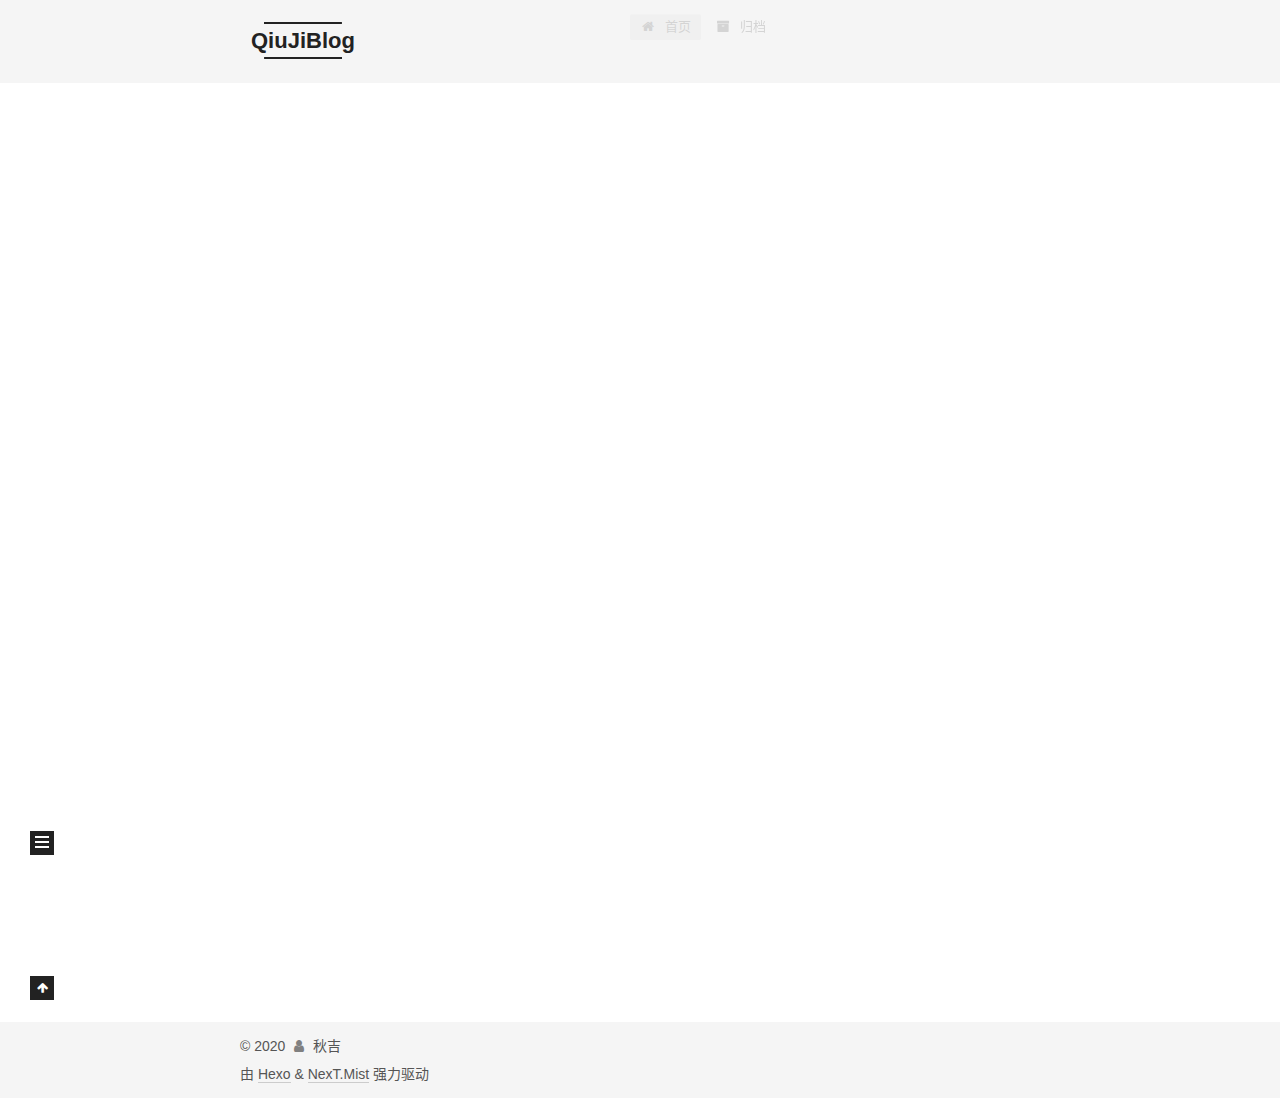
==== commit 14723031: "Site updated: 2020-07-04 14:01:05" ====
--- a/index.html
+++ b/index.html
@@ -21,11 +21,11 @@
   </script>
 
   <meta property="og:type" content="website">
-<meta property="og:title" content="Hexo">
+<meta property="og:title" content="QiuJiBlog">
 <meta property="og:url" content="https://qiuji587.github.io/index.html">
-<meta property="og:site_name" content="Hexo">
+<meta property="og:site_name" content="QiuJiBlog">
 <meta property="og:locale" content="zh_CN">
-<meta property="article:author" content="qiuji">
+<meta property="article:author" content="秋吉">
 <meta name="twitter:card" content="summary">
 
 <link rel="canonical" href="https://qiuji587.github.io/">
@@ -41,7 +41,7 @@
   };
 </script>
 
-  <title>Hexo</title>
+  <title>QiuJiBlog</title>
   
 
 
@@ -92,7 +92,7 @@
 
     <a href="/" class="brand" rel="start">
       <span class="logo-line-before"><i></i></span>
-      <h1 class="site-title">Hexo</h1>
+      <h1 class="site-title">QiuJiBlog</h1>
       <span class="logo-line-after"><i></i></span>
     </a>
   </div>
@@ -145,21 +145,21 @@
   
   
   <article itemscope itemtype="http://schema.org/Article" class="post-block" lang="zh-CN">
-    <link itemprop="mainEntityOfPage" href="https://qiuji587.github.io/2020/07/04/hello-world/">
+    <link itemprop="mainEntityOfPage" href="https://qiuji587.github.io/2020/07/04/%E7%AC%AC%E4%B8%80%E7%AF%87%E5%8D%9A%E5%AE%A2/">
 
     <span hidden itemprop="author" itemscope itemtype="http://schema.org/Person">
       <meta itemprop="image" content="/images/avatar.gif">
-      <meta itemprop="name" content="qiuji">
+      <meta itemprop="name" content="秋吉">
       <meta itemprop="description" content="">
     </span>
 
     <span hidden itemprop="publisher" itemscope itemtype="http://schema.org/Organization">
-      <meta itemprop="name" content="Hexo">
+      <meta itemprop="name" content="QiuJiBlog">
     </span>
       <header class="post-header">
         <h2 class="post-title" itemprop="name headline">
           
-            <a href="/2020/07/04/hello-world/" class="post-title-link" itemprop="url">Hello World</a>
+            <a href="/2020/07/04/%E7%AC%AC%E4%B8%80%E7%AF%87%E5%8D%9A%E5%AE%A2/" class="post-title-link" itemprop="url">第一篇博客</a>
         </h2>
 
         <div class="post-meta">
@@ -170,7 +170,7 @@
               <span class="post-meta-item-text">发表于</span>
               
 
-              <time title="创建时间：2020-07-04 03:13:58 / 修改时间：13:12:05" itemprop="dateCreated datePublished" datetime="2020-07-04T03:13:58+08:00">2020-07-04</time>
+              <time title="创建时间：2020-07-04 03:13:58 / 修改时间：13:58:57" itemprop="dateCreated datePublished" datetime="2020-07-04T03:13:58+08:00">2020-07-04</time>
             </span>
 
           
@@ -184,19 +184,14 @@
     <div class="post-body" itemprop="articleBody">
 
       
-          <p>Welcome to <a href="https://hexo.io/" target="_blank" rel="noopener">Hexo</a>! This is your very first post. Check <a href="https://hexo.io/docs/" target="_blank" rel="noopener">documentation</a> for more info. If you get any problems when using Hexo, you can find the answer in <a href="https://hexo.io/docs/troubleshooting.html" target="_blank" rel="noopener">troubleshooting</a> or you can ask me on <a href="https://github.com/hexojs/hexo/issues" target="_blank" rel="noopener">GitHub</a>.</p>
-<h2 id="这里是秋吉的个人博客"><a href="#这里是秋吉的个人博客" class="headerlink" title="这里是秋吉的个人博客"></a>这里是秋吉的个人博客</h2><h2 id="开始记录生活吧"><a href="#开始记录生活吧" class="headerlink" title="开始记录生活吧"></a>开始记录生活吧</h2><h3 id="Create-a-new-post"><a href="#Create-a-new-post" class="headerlink" title="Create a new post"></a>Create a new post</h3><figure class="highlight bash"><table><tr><td class="gutter"><pre><span class="line">1</span><br></pre></td><td class="code"><pre><span class="line">$ hexo new <span class="string">"My New Post"</span></span><br></pre></td></tr></table></figure>
-
-<p>More info: <a href="https://hexo.io/docs/writing.html" target="_blank" rel="noopener">Writing</a></p>
-<h3 id="Run-server"><a href="#Run-server" class="headerlink" title="Run server"></a>Run server</h3><figure class="highlight bash"><table><tr><td class="gutter"><pre><span class="line">1</span><br></pre></td><td class="code"><pre><span class="line">$ hexo server</span><br></pre></td></tr></table></figure>
-
-<p>More info: <a href="https://hexo.io/docs/server.html" target="_blank" rel="noopener">Server</a></p>
-<h3 id="Generate-static-files"><a href="#Generate-static-files" class="headerlink" title="Generate static files"></a>Generate static files</h3><figure class="highlight bash"><table><tr><td class="gutter"><pre><span class="line">1</span><br></pre></td><td class="code"><pre><span class="line">$ hexo generate</span><br></pre></td></tr></table></figure>
-
-<p>More info: <a href="https://hexo.io/docs/generating.html" target="_blank" rel="noopener">Generating</a></p>
-<h3 id="Deploy-to-remote-sites"><a href="#Deploy-to-remote-sites" class="headerlink" title="Deploy to remote sites"></a>Deploy to remote sites</h3><figure class="highlight bash"><table><tr><td class="gutter"><pre><span class="line">1</span><br></pre></td><td class="code"><pre><span class="line">$ hexo deploy</span><br></pre></td></tr></table></figure>
-
-<p>More info: <a href="https://hexo.io/docs/one-command-deployment.html" target="_blank" rel="noopener">Deployment</a></p>
+          <p>这里是秋吉的博客，用于记录学习生活.</p>
+<h2 id="这里是秋吉的个人博客"><a href="#这里是秋吉的个人博客" class="headerlink" title="这里是秋吉的个人博客"></a>这里是秋吉的个人博客</h2><h2 id="开始记录生活吧"><a href="#开始记录生活吧" class="headerlink" title="开始记录生活吧"></a>开始记录生活吧</h2><h3 id="创建第一行代码"><a href="#创建第一行代码" class="headerlink" title="创建第一行代码"></a>创建第一行代码</h3><figure class="highlight bash"><table><tr><td class="gutter"><pre><span class="line">1</span><br></pre></td><td class="code"><pre><span class="line">console.log(<span class="string">"hello-world.md"</span>);</span><br></pre></td></tr></table></figure>
+
+<h3 id="测试代码"><a href="#测试代码" class="headerlink" title="测试代码"></a>测试代码</h3><figure class="highlight bash"><table><tr><td class="gutter"><pre><span class="line">1</span><br></pre></td><td class="code"><pre><span class="line">$<span class="string">"这里是第一行代码 JavaScript"</span></span><br></pre></td></tr></table></figure>
+
+<h3 id="测试代码2"><a href="#测试代码2" class="headerlink" title="测试代码2"></a>测试代码2</h3><figure class="highlight bash"><table><tr><td class="gutter"><pre><span class="line">1</span><br></pre></td><td class="code"><pre><span class="line">$ <span class="string">"这里是第一行代码 JavaScript"</span></span><br></pre></td></tr></table></figure>
+<h3 id="测试代码3"><a href="#测试代码3" class="headerlink" title="测试代码3"></a>测试代码3</h3><figure class="highlight bash"><table><tr><td class="gutter"><pre><span class="line">1</span><br></pre></td><td class="code"><pre><span class="line">$ <span class="string">"这里是第一行代码 JavaScript"</span></span><br></pre></td></tr></table></figure>
+
 
       
     </div>
@@ -270,7 +265,7 @@
 
       <div class="site-overview-wrap sidebar-panel">
         <div class="site-author motion-element" itemprop="author" itemscope itemtype="http://schema.org/Person">
-  <p class="site-author-name" itemprop="name">qiuji</p>
+  <p class="site-author-name" itemprop="name">秋吉</p>
   <div class="site-description" itemprop="description"></div>
 </div>
 <div class="site-state-wrap motion-element">
@@ -310,7 +305,7 @@
   <span class="with-love">
     <i class="fa fa-user"></i>
   </span>
-  <span class="author" itemprop="copyrightHolder">qiuji</span>
+  <span class="author" itemprop="copyrightHolder">秋吉</span>
 </div>
   <div class="powered-by">由 <a href="https://hexo.io/" class="theme-link" rel="noopener" target="_blank">Hexo</a> & <a href="https://mist.theme-next.org/" class="theme-link" rel="noopener" target="_blank">NexT.Mist</a> 强力驱动
   </div>
--- a/css/main.css
+++ b/css/main.css
@@ -1172,7 +1172,7 @@
 }
 .links-of-author a::before,
 .links-of-author span.exturl::before {
-  background: #ffb34f;
+  background: #b93e17;
   border-radius: 50%;
   content: ' ';
   display: inline-block;
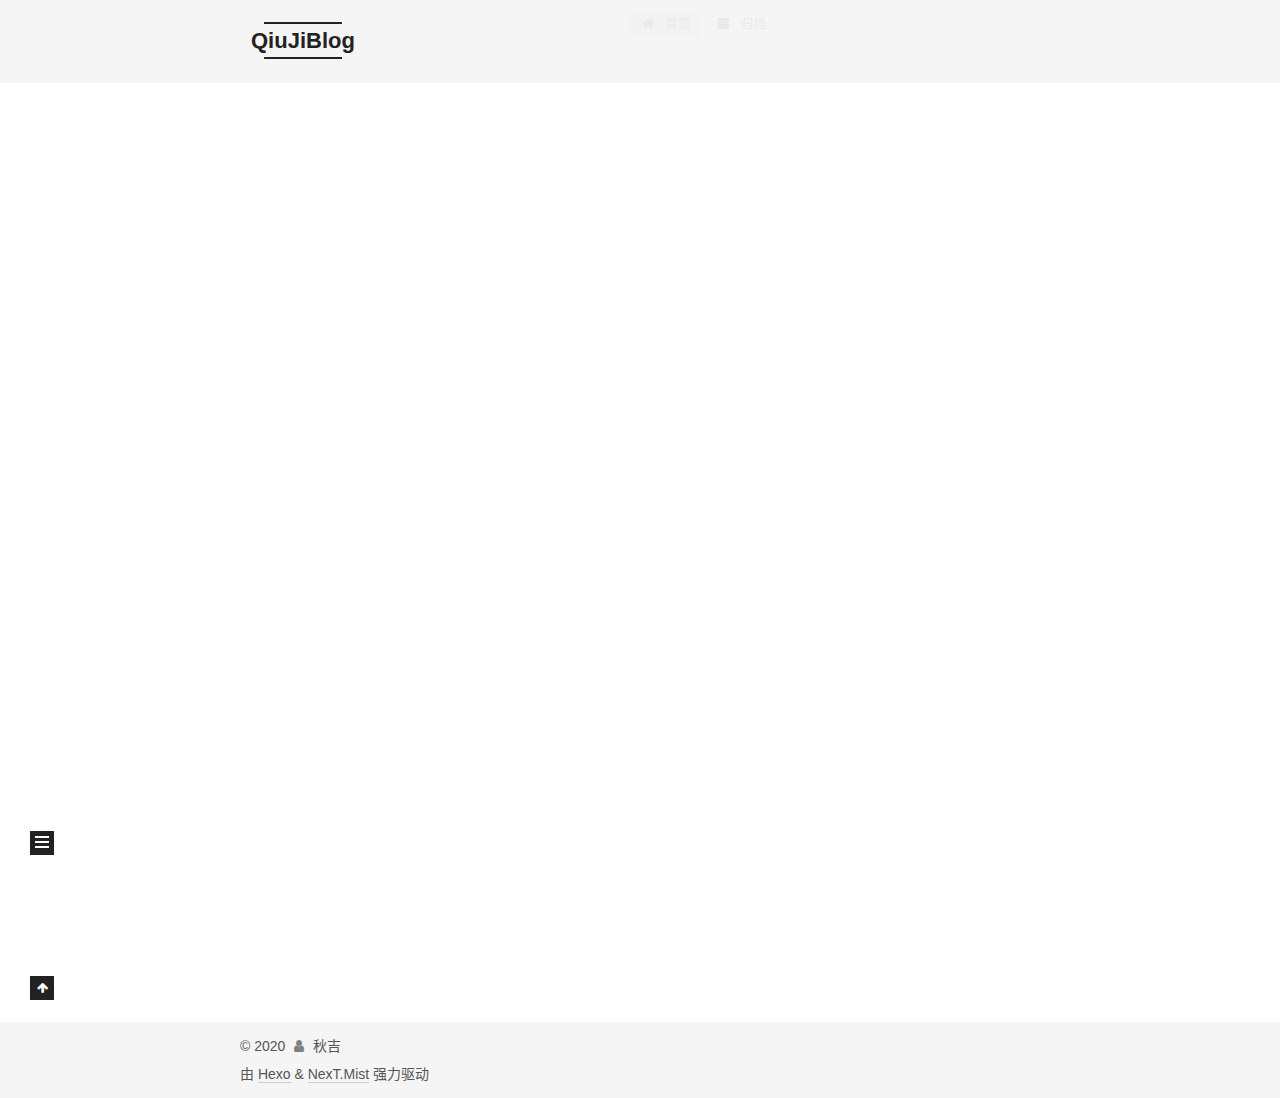
==== commit 29ded2e0: "Site updated: 2020-07-04 14:19:20" ====
--- a/index.html
+++ b/index.html
@@ -265,6 +265,8 @@
 
       <div class="site-overview-wrap sidebar-panel">
         <div class="site-author motion-element" itemprop="author" itemscope itemtype="http://schema.org/Person">
+    <img class="site-author-image" itemprop="image" alt="秋吉"
+      src="/images/avatar.gif">
   <p class="site-author-name" itemprop="name">秋吉</p>
   <div class="site-description" itemprop="description"></div>
 </div>
--- a/css/main.css
+++ b/css/main.css
@@ -1172,7 +1172,7 @@
 }
 .links-of-author a::before,
 .links-of-author span.exturl::before {
-  background: #b93e17;
+  background: #b61f32;
   border-radius: 50%;
   content: ' ';
   display: inline-block;
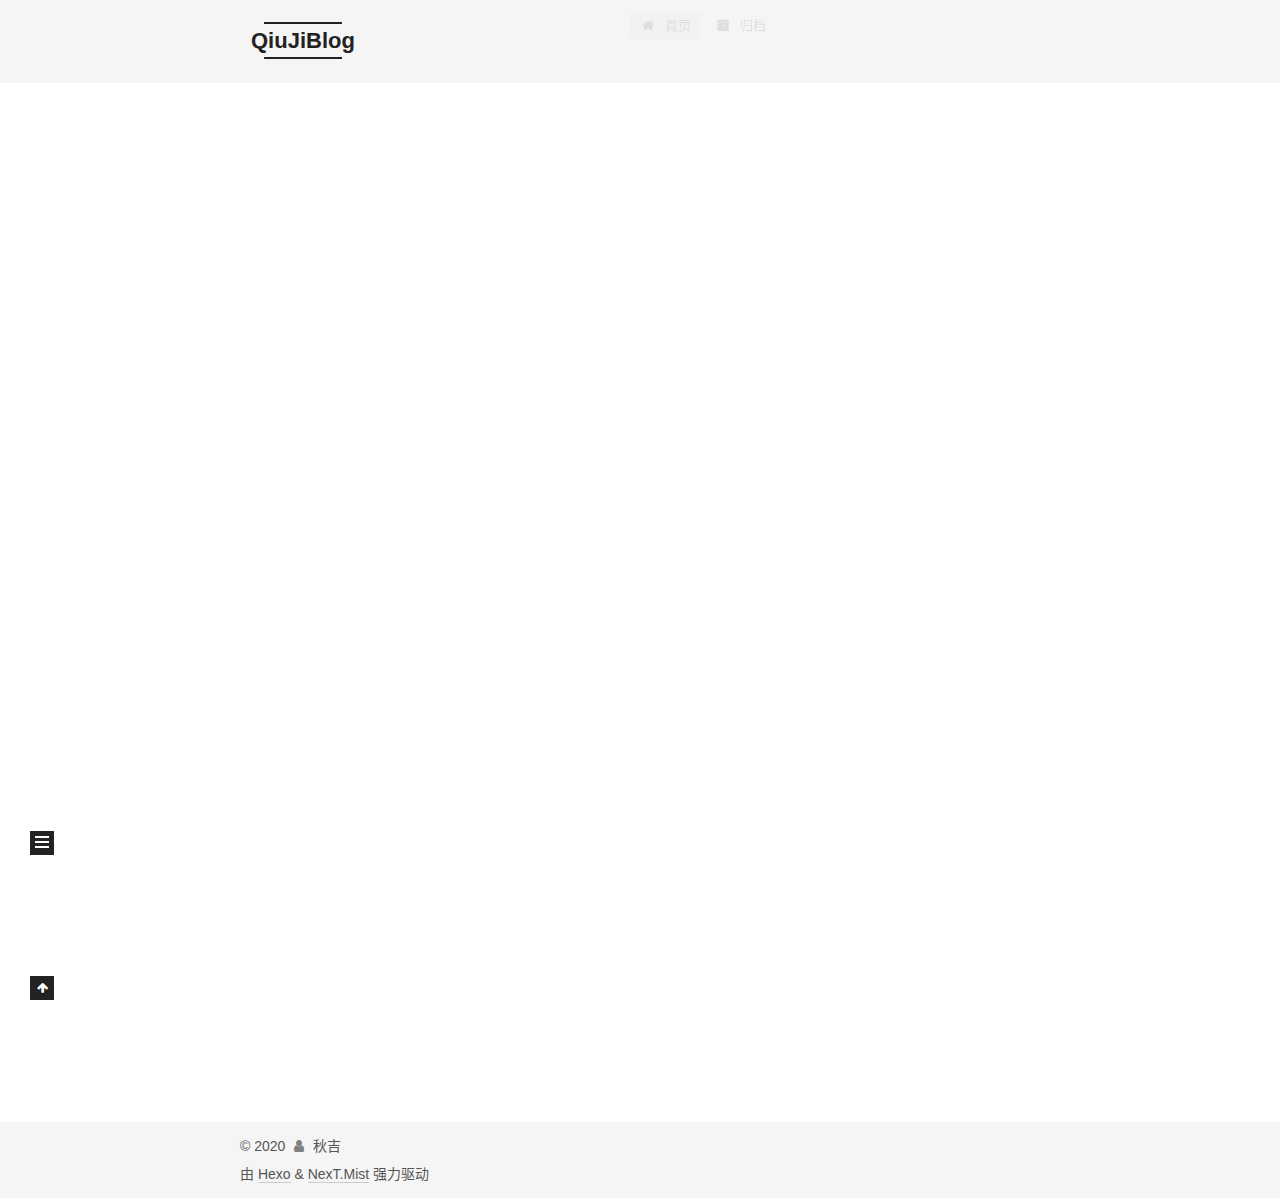
==== commit 9b097a06: "Site updated: 2020-07-04 17:23:28" ====
--- a/index.html
+++ b/index.html
@@ -148,7 +148,7 @@
     <link itemprop="mainEntityOfPage" href="https://qiuji587.github.io/2020/07/04/%E7%AC%AC%E4%B8%80%E7%AF%87%E5%8D%9A%E5%AE%A2/">
 
     <span hidden itemprop="author" itemscope itemtype="http://schema.org/Person">
-      <meta itemprop="image" content="/images/avatar.gif">
+      <meta itemprop="image" content="https://s1.ax1x.com/2020/07/04/NxMYZQ.png">
       <meta itemprop="name" content="秋吉">
       <meta itemprop="description" content="">
     </span>
@@ -170,7 +170,7 @@
               <span class="post-meta-item-text">发表于</span>
               
 
-              <time title="创建时间：2020-07-04 03:13:58 / 修改时间：13:58:57" itemprop="dateCreated datePublished" datetime="2020-07-04T03:13:58+08:00">2020-07-04</time>
+              <time title="创建时间：2020-07-04 03:13:58 / 修改时间：17:19:35" itemprop="dateCreated datePublished" datetime="2020-07-04T03:13:58+08:00">2020-07-04</time>
             </span>
 
           
@@ -187,7 +187,7 @@
           <p>这里是秋吉的博客，用于记录学习生活.</p>
 <h2 id="这里是秋吉的个人博客"><a href="#这里是秋吉的个人博客" class="headerlink" title="这里是秋吉的个人博客"></a>这里是秋吉的个人博客</h2><h2 id="开始记录生活吧"><a href="#开始记录生活吧" class="headerlink" title="开始记录生活吧"></a>开始记录生活吧</h2><h3 id="创建第一行代码"><a href="#创建第一行代码" class="headerlink" title="创建第一行代码"></a>创建第一行代码</h3><figure class="highlight bash"><table><tr><td class="gutter"><pre><span class="line">1</span><br></pre></td><td class="code"><pre><span class="line">console.log(<span class="string">"hello-world.md"</span>);</span><br></pre></td></tr></table></figure>
 
-<h3 id="测试代码"><a href="#测试代码" class="headerlink" title="测试代码"></a>测试代码</h3><figure class="highlight bash"><table><tr><td class="gutter"><pre><span class="line">1</span><br></pre></td><td class="code"><pre><span class="line">$<span class="string">"这里是第一行代码 JavaScript"</span></span><br></pre></td></tr></table></figure>
+<h3 id="测试代码"><a href="#测试代码" class="headerlink" title="测试代码"></a>测试代码</h3><figure class="highlight bash"><table><tr><td class="gutter"><pre><span class="line">1</span><br><span class="line">2</span><br><span class="line">3</span><br><span class="line">4</span><br><span class="line">5</span><br></pre></td><td class="code"><pre><span class="line">var u = <span class="keyword">function</span>(f) &#123;</span><br><span class="line">    <span class="keyword">if</span> (2 &gt; f.length) &#123;</span><br><span class="line">        var d = f.charCodeAt(0);</span><br><span class="line">        <span class="built_in">return</span> 128 &gt; d ? f: 2048 &gt; d ? a(192 | d &gt;&gt;&gt; 6) + a(128 | d &amp; 63) : a(224 | d &gt;&gt;&gt; 12 &amp; 15) + a(128 | d &gt;&gt;&gt; 6 &amp; 63) + a(128 | d &amp; 63)</span><br><span class="line">    &#125;</span><br></pre></td></tr></table></figure>
 
 <h3 id="测试代码2"><a href="#测试代码2" class="headerlink" title="测试代码2"></a>测试代码2</h3><figure class="highlight bash"><table><tr><td class="gutter"><pre><span class="line">1</span><br></pre></td><td class="code"><pre><span class="line">$ <span class="string">"这里是第一行代码 JavaScript"</span></span><br></pre></td></tr></table></figure>
 <h3 id="测试代码3"><a href="#测试代码3" class="headerlink" title="测试代码3"></a>测试代码3</h3><figure class="highlight bash"><table><tr><td class="gutter"><pre><span class="line">1</span><br></pre></td><td class="code"><pre><span class="line">$ <span class="string">"这里是第一行代码 JavaScript"</span></span><br></pre></td></tr></table></figure>
@@ -266,7 +266,7 @@
       <div class="site-overview-wrap sidebar-panel">
         <div class="site-author motion-element" itemprop="author" itemscope itemtype="http://schema.org/Person">
     <img class="site-author-image" itemprop="image" alt="秋吉"
-      src="/images/avatar.gif">
+      src="https://s1.ax1x.com/2020/07/04/NxMYZQ.png">
   <p class="site-author-name" itemprop="name">秋吉</p>
   <div class="site-description" itemprop="description"></div>
 </div>
--- a/css/main.css
+++ b/css/main.css
@@ -384,8 +384,8 @@
 }
 .highlight,
 pre {
-  background: #f7f7f7;
-  color: #4d4d4c;
+  background: #1d1f21;
+  color: #c5c8c6;
   line-height: 1.6;
   margin: 0 auto 20px;
 }
@@ -402,7 +402,7 @@
   word-wrap: break-word;
 }
 .highlight *::selection {
-  background: #d6d6d6;
+  background: #373b41;
 }
 .highlight pre {
   border: 0;
@@ -419,8 +419,8 @@
   padding: 0;
 }
 .highlight figcaption {
-  background: #eff2f3;
-  color: #4d4d4c;
+  background: #000;
+  color: #c5c8c6;
   display: flex;
   font-size: 0.875em;
   justify-content: space-between;
@@ -428,10 +428,10 @@
   padding: 0.5em;
 }
 .highlight figcaption a {
-  color: #4d4d4c;
+  color: #c5c8c6;
 }
 .highlight figcaption a:hover {
-  border-bottom-color: #4d4d4c;
+  border-bottom-color: #c5c8c6;
 }
 .highlight .gutter {
   -moz-user-select: none;
@@ -440,14 +440,14 @@
   user-select: none;
 }
 .highlight .gutter pre {
-  background: #eff2f3;
-  color: #869194;
+  background: #000;
+  color: #888f96;
   padding-left: 10px;
   padding-right: 10px;
   text-align: right;
 }
 .highlight .code pre {
-  background: #f7f7f7;
+  background: #1d1f21;
   padding-left: 10px;
   width: 100%;
 }
@@ -463,26 +463,26 @@
 }
 pre code {
   background: none;
-  color: #4d4d4c;
+  color: #c5c8c6;
   font-size: 0.875em;
   padding: 0;
   text-shadow: none;
 }
 pre .deletion {
-  background: #fdd;
+  background: #800000;
 }
 pre .addition {
-  background: #dfd;
+  background: #008000;
 }
 pre .meta {
-  color: #eab700;
+  color: #f0c674;
   -moz-user-select: none;
   -ms-user-select: none;
   -webkit-user-select: none;
   user-select: none;
 }
 pre .comment {
-  color: #8e908c;
+  color: #969896;
 }
 pre .variable,
 pre .attribute,
@@ -497,7 +497,7 @@
 pre .css .id,
 pre .css .class,
 pre .css .pseudo {
-  color: #c82829;
+  color: #c66;
 }
 pre .number,
 pre .preprocessor,
@@ -507,7 +507,7 @@
 pre .params,
 pre .constant,
 pre .command {
-  color: #f5871f;
+  color: #de935f;
 }
 pre .ruby .class .title,
 pre .css .rules .attribute,
@@ -520,11 +520,11 @@
 pre .xml .cdata,
 pre .special,
 pre .formula {
-  color: #718c00;
+  color: #b5bd68;
 }
 pre .title,
 pre .css .hexcolor {
-  color: #3e999f;
+  color: #8abeb7;
 }
 pre .function,
 pre .python .decorator,
@@ -534,11 +534,11 @@
 pre .perl .sub,
 pre .javascript .title,
 pre .coffeescript .title {
-  color: #4271ae;
+  color: #81a2be;
 }
 pre .keyword,
 pre .javascript .function {
-  color: #8959a8;
+  color: #b294bb;
 }
 .blockquote-center {
   border-left: none;
@@ -1172,7 +1172,7 @@
 }
 .links-of-author a::before,
 .links-of-author span.exturl::before {
-  background: #b61f32;
+  background: #49ffff;
   border-radius: 50%;
   content: ' ';
   display: inline-block;
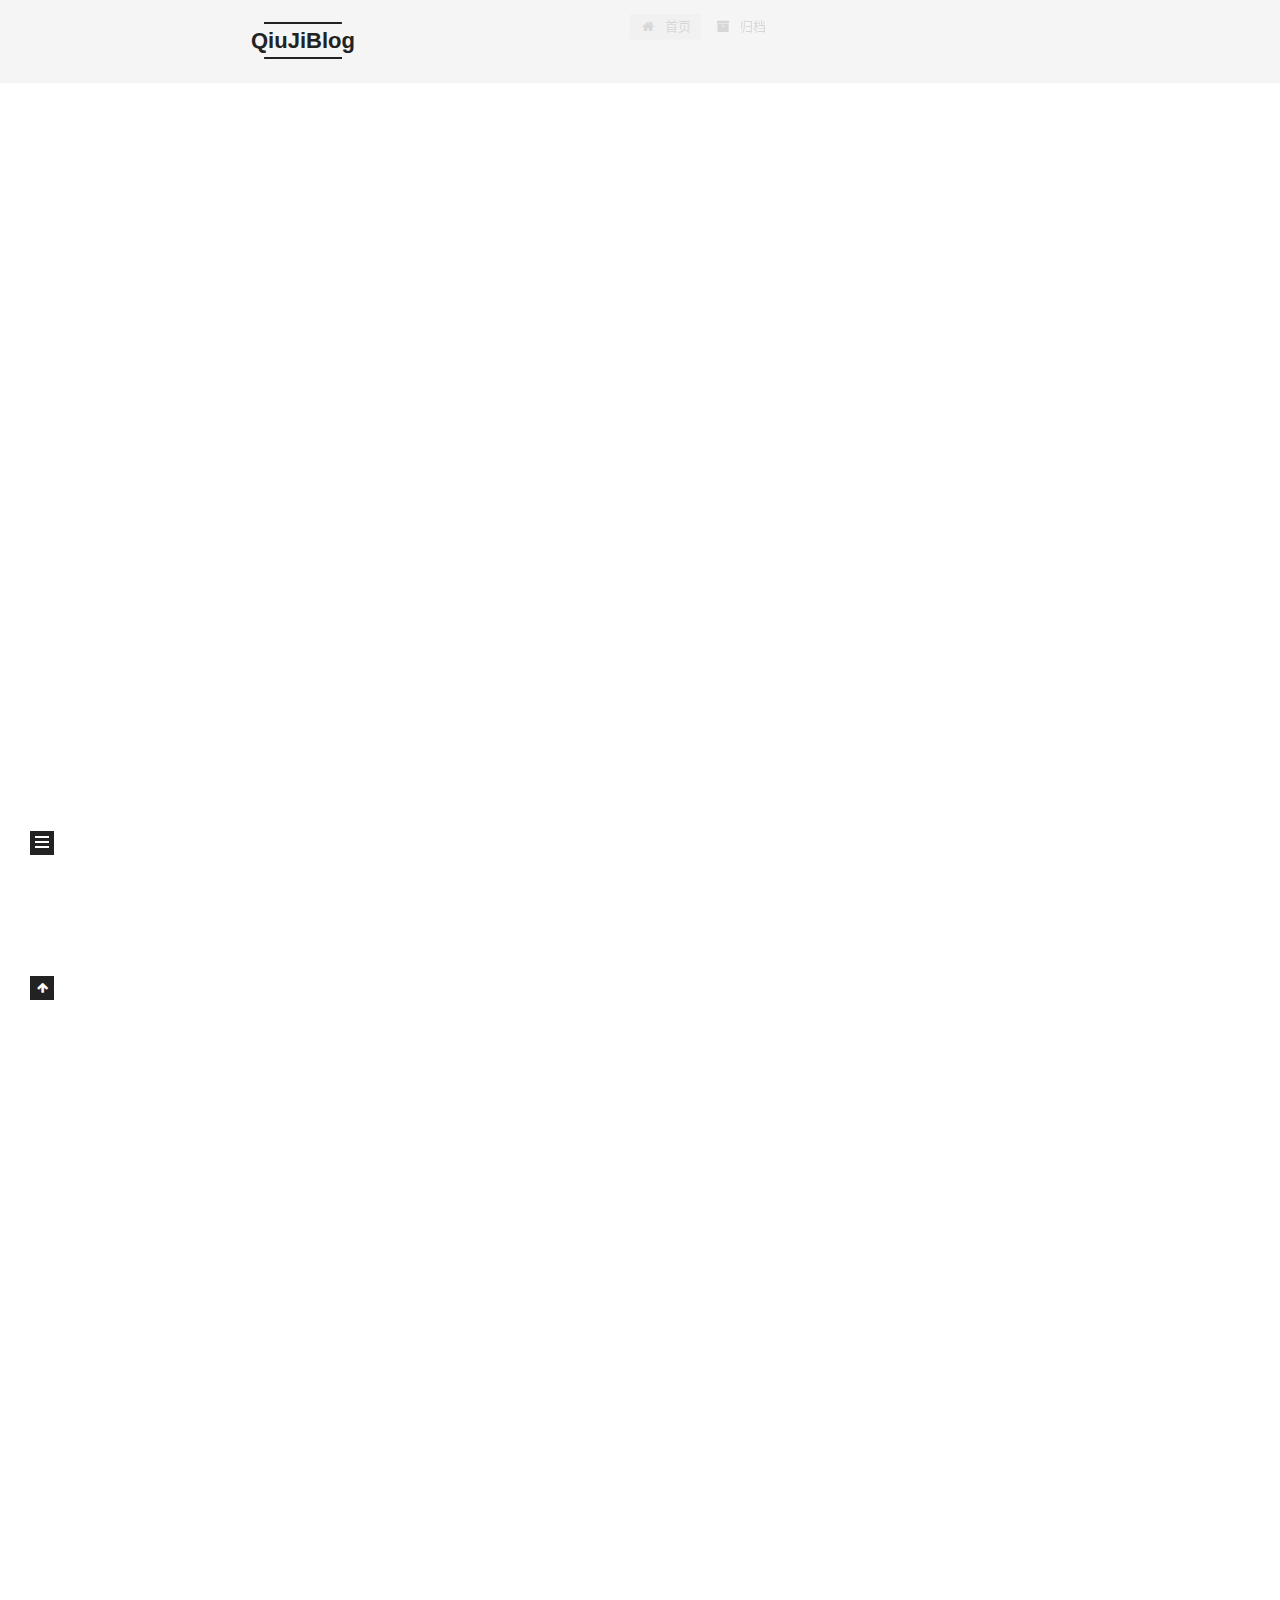
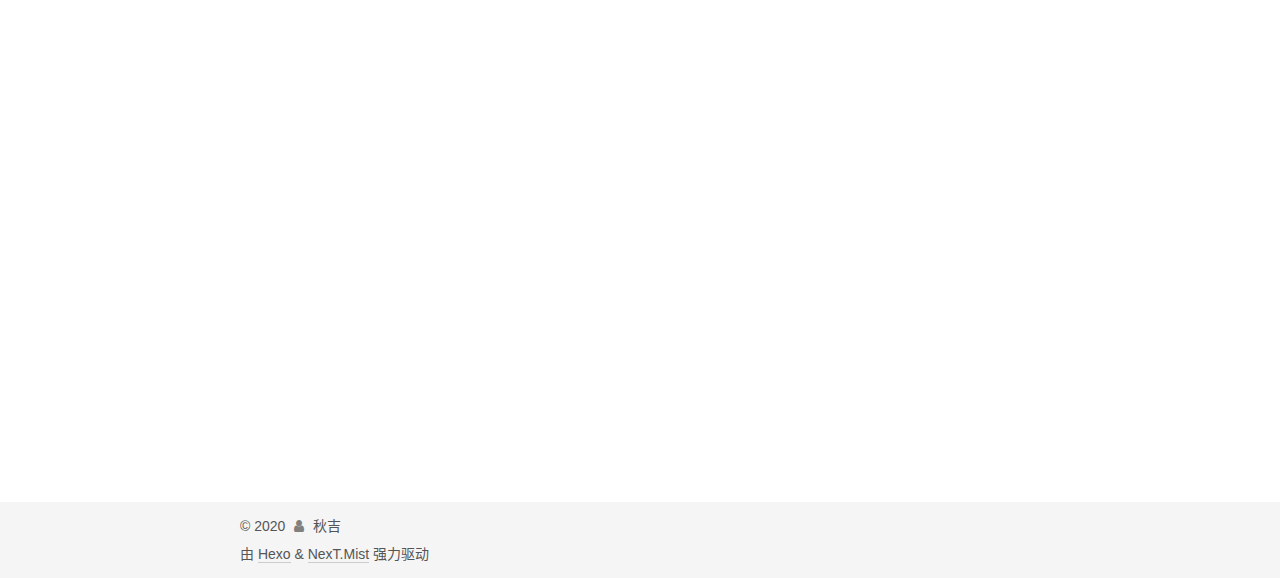
==== commit 88e0b463: "Site updated: 2020-07-04 18:12:32" ====
--- a/index.html
+++ b/index.html
@@ -145,7 +145,7 @@
   
   
   <article itemscope itemtype="http://schema.org/Article" class="post-block" lang="zh-CN">
-    <link itemprop="mainEntityOfPage" href="https://qiuji587.github.io/2020/07/04/%E7%AC%AC%E4%B8%80%E7%AF%87%E5%8D%9A%E5%AE%A2/">
+    <link itemprop="mainEntityOfPage" href="https://qiuji587.github.io/2020/07/04/%E7%AC%AC%E4%BA%8C%E7%AF%87%E5%8D%9A%E5%AE%A2/">
 
     <span hidden itemprop="author" itemscope itemtype="http://schema.org/Person">
       <meta itemprop="image" content="https://s1.ax1x.com/2020/07/04/NxMYZQ.png">
@@ -159,7 +159,7 @@
       <header class="post-header">
         <h2 class="post-title" itemprop="name headline">
           
-            <a href="/2020/07/04/%E7%AC%AC%E4%B8%80%E7%AF%87%E5%8D%9A%E5%AE%A2/" class="post-title-link" itemprop="url">第一篇博客</a>
+            <a href="/2020/07/04/%E7%AC%AC%E4%BA%8C%E7%AF%87%E5%8D%9A%E5%AE%A2/" class="post-title-link" itemprop="url">第二篇博客</a>
         </h2>
 
         <div class="post-meta">
@@ -170,7 +170,7 @@
               <span class="post-meta-item-text">发表于</span>
               
 
-              <time title="创建时间：2020-07-04 03:13:58 / 修改时间：17:19:35" itemprop="dateCreated datePublished" datetime="2020-07-04T03:13:58+08:00">2020-07-04</time>
+              <time title="创建时间：2020-07-04 17:49:29 / 修改时间：17:50:31" itemprop="dateCreated datePublished" datetime="2020-07-04T17:49:29+08:00">2020-07-04</time>
             </span>
 
           
@@ -189,9 +189,73 @@
 
 <h3 id="测试代码"><a href="#测试代码" class="headerlink" title="测试代码"></a>测试代码</h3><figure class="highlight bash"><table><tr><td class="gutter"><pre><span class="line">1</span><br><span class="line">2</span><br><span class="line">3</span><br><span class="line">4</span><br><span class="line">5</span><br></pre></td><td class="code"><pre><span class="line">var u = <span class="keyword">function</span>(f) &#123;</span><br><span class="line">    <span class="keyword">if</span> (2 &gt; f.length) &#123;</span><br><span class="line">        var d = f.charCodeAt(0);</span><br><span class="line">        <span class="built_in">return</span> 128 &gt; d ? f: 2048 &gt; d ? a(192 | d &gt;&gt;&gt; 6) + a(128 | d &amp; 63) : a(224 | d &gt;&gt;&gt; 12 &amp; 15) + a(128 | d &gt;&gt;&gt; 6 &amp; 63) + a(128 | d &amp; 63)</span><br><span class="line">    &#125;</span><br></pre></td></tr></table></figure>
 
+<h3 id="测试代码2"><a href="#测试代码2" class="headerlink" title="测试代码2"></a>测试代码2</h3><figure class="highlight bash"><table><tr><td class="gutter"><pre><span class="line">1</span><br></pre></td><td class="code"><pre><span class="line">$ <span class="string">"这里是第二行代码 JavaScript"</span></span><br></pre></td></tr></table></figure>
+<h3 id="测试代码3"><a href="#测试代码3" class="headerlink" title="测试代码3"></a>测试代码3</h3><figure class="highlight bash"><table><tr><td class="gutter"><pre><span class="line">1</span><br></pre></td><td class="code"><pre><span class="line">$ <span class="string">"这里是第二行代码 JavaScript"</span></span><br></pre></td></tr></table></figure>
+
+      
+    </div>
+
+    
+    
+    
+      <footer class="post-footer">
+        <div class="post-eof"></div>
+      </footer>
+  </article>
+  
+  
+  
+
+      
+  
+  
+  <article itemscope itemtype="http://schema.org/Article" class="post-block" lang="zh-CN">
+    <link itemprop="mainEntityOfPage" href="https://qiuji587.github.io/2020/07/04/%E7%AC%AC%E4%B8%80%E7%AF%87%E5%8D%9A%E5%AE%A2/">
+
+    <span hidden itemprop="author" itemscope itemtype="http://schema.org/Person">
+      <meta itemprop="image" content="https://s1.ax1x.com/2020/07/04/NxMYZQ.png">
+      <meta itemprop="name" content="秋吉">
+      <meta itemprop="description" content="">
+    </span>
+
+    <span hidden itemprop="publisher" itemscope itemtype="http://schema.org/Organization">
+      <meta itemprop="name" content="QiuJiBlog">
+    </span>
+      <header class="post-header">
+        <h2 class="post-title" itemprop="name headline">
+          
+            <a href="/2020/07/04/%E7%AC%AC%E4%B8%80%E7%AF%87%E5%8D%9A%E5%AE%A2/" class="post-title-link" itemprop="url">第一篇博客</a>
+        </h2>
+
+        <div class="post-meta">
+            <span class="post-meta-item">
+              <span class="post-meta-item-icon">
+                <i class="fa fa-calendar-o"></i>
+              </span>
+              <span class="post-meta-item-text">发表于</span>
+              
+
+              <time title="创建时间：2020-07-04 03:13:58 / 修改时间：17:49:15" itemprop="dateCreated datePublished" datetime="2020-07-04T03:13:58+08:00">2020-07-04</time>
+            </span>
+
+          
+
+        </div>
+      </header>
+
+    
+    
+    
+    <div class="post-body" itemprop="articleBody">
+
+      
+          <p>这里是秋吉的博客，用于记录学习生活.</p>
+<h2 id="这里是秋吉的个人博客"><a href="#这里是秋吉的个人博客" class="headerlink" title="这里是秋吉的个人博客"></a>这里是秋吉的个人博客</h2><h2 id="开始记录生活吧"><a href="#开始记录生活吧" class="headerlink" title="开始记录生活吧"></a>开始记录生活吧</h2><h3 id="创建第一行代码"><a href="#创建第一行代码" class="headerlink" title="创建第一行代码"></a>创建第一行代码</h3><figure class="highlight bash"><table><tr><td class="gutter"><pre><span class="line">1</span><br></pre></td><td class="code"><pre><span class="line">console.log(<span class="string">"hello-world.md"</span>);</span><br></pre></td></tr></table></figure>
+
+<h3 id="测试代码"><a href="#测试代码" class="headerlink" title="测试代码"></a>测试代码</h3><figure class="highlight bash"><table><tr><td class="gutter"><pre><span class="line">1</span><br><span class="line">2</span><br><span class="line">3</span><br><span class="line">4</span><br><span class="line">5</span><br></pre></td><td class="code"><pre><span class="line">var u = <span class="keyword">function</span>(f) &#123;</span><br><span class="line">    <span class="keyword">if</span> (2 &gt; f.length) &#123;</span><br><span class="line">        var d = f.charCodeAt(0);</span><br><span class="line">        <span class="built_in">return</span> 128 &gt; d ? f: 2048 &gt; d ? a(192 | d &gt;&gt;&gt; 6) + a(128 | d &amp; 63) : a(224 | d &gt;&gt;&gt; 12 &amp; 15) + a(128 | d &gt;&gt;&gt; 6 &amp; 63) + a(128 | d &amp; 63)</span><br><span class="line">    &#125;</span><br></pre></td></tr></table></figure>
+
 <h3 id="测试代码2"><a href="#测试代码2" class="headerlink" title="测试代码2"></a>测试代码2</h3><figure class="highlight bash"><table><tr><td class="gutter"><pre><span class="line">1</span><br></pre></td><td class="code"><pre><span class="line">$ <span class="string">"这里是第一行代码 JavaScript"</span></span><br></pre></td></tr></table></figure>
 <h3 id="测试代码3"><a href="#测试代码3" class="headerlink" title="测试代码3"></a>测试代码3</h3><figure class="highlight bash"><table><tr><td class="gutter"><pre><span class="line">1</span><br></pre></td><td class="code"><pre><span class="line">$ <span class="string">"这里是第一行代码 JavaScript"</span></span><br></pre></td></tr></table></figure>
-
 
       
     </div>
@@ -275,7 +339,7 @@
       <div class="site-state-item site-state-posts">
           <a href="/archives/">
         
-          <span class="site-state-item-count">1</span>
+          <span class="site-state-item-count">2</span>
           <span class="site-state-item-name">日志</span>
         </a>
       </div>
--- a/css/main.css
+++ b/css/main.css
@@ -1140,11 +1140,26 @@
   display: inline-block;
 }
 .site-author-image {
-  border: 2px solid #333;
   display: block;
   margin: 0 auto;
   max-width: 96px;
+  height: auto;
+  border: 2px solid #333;
   padding: 2px;
+/* start*/
+  border-radius: 50%;
+  webkit-transition: 1.4s all;
+  moz-transition: 1.4s all;
+  ms-transition: 1.4s all;
+  transition: 1.4s all;
+/* end */
+}
+.site-author-image:hover {
+  background-color: #55dae1;
+  webkit-transform: rotate(360deg) scale(1.1);
+  moz-transform: rotate(360deg) scale(1.1);
+  ms-transform: rotate(360deg) scale(1.1);
+  transform: rotate(360deg) scale(1.1);
 }
 .site-author-name {
   color: #f5f5f5;
@@ -1172,7 +1187,7 @@
 }
 .links-of-author a::before,
 .links-of-author span.exturl::before {
-  background: #49ffff;
+  background: #6a6bbf;
   border-radius: 50%;
   content: ' ';
   display: inline-block;
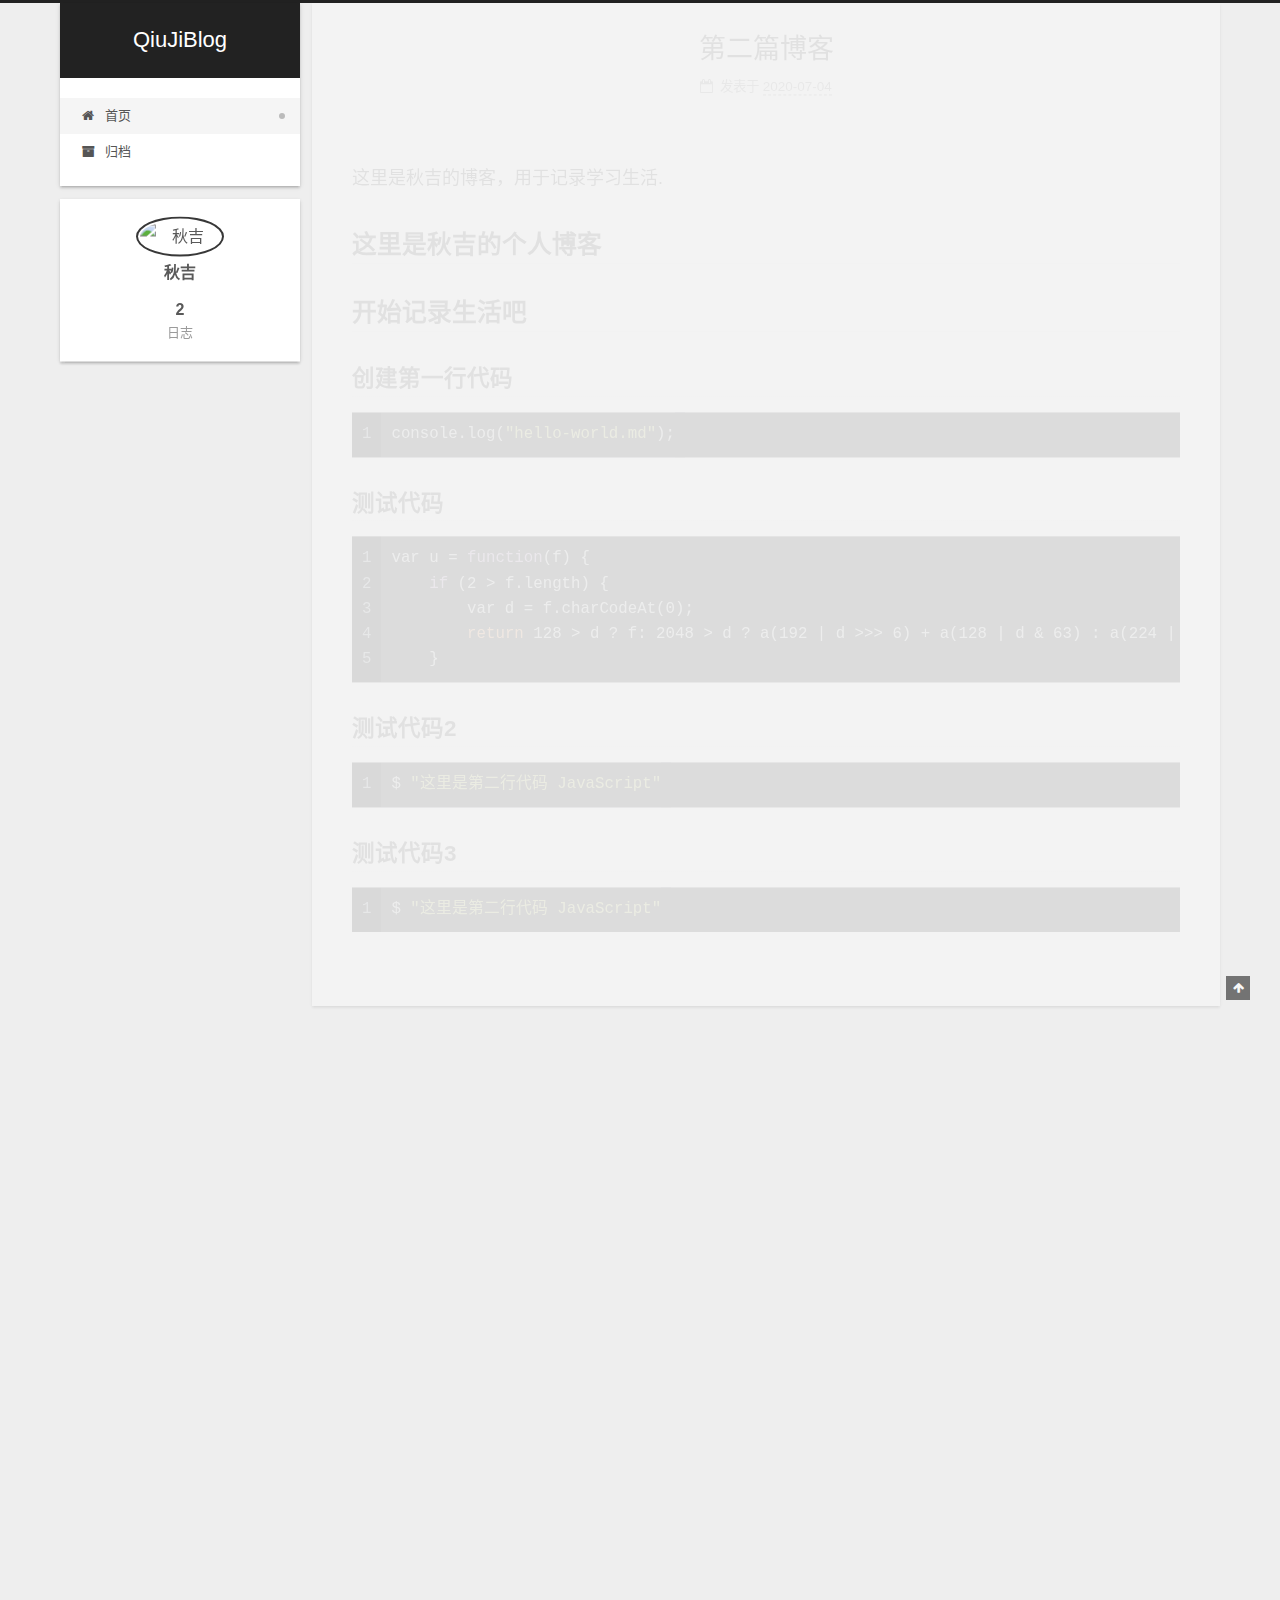
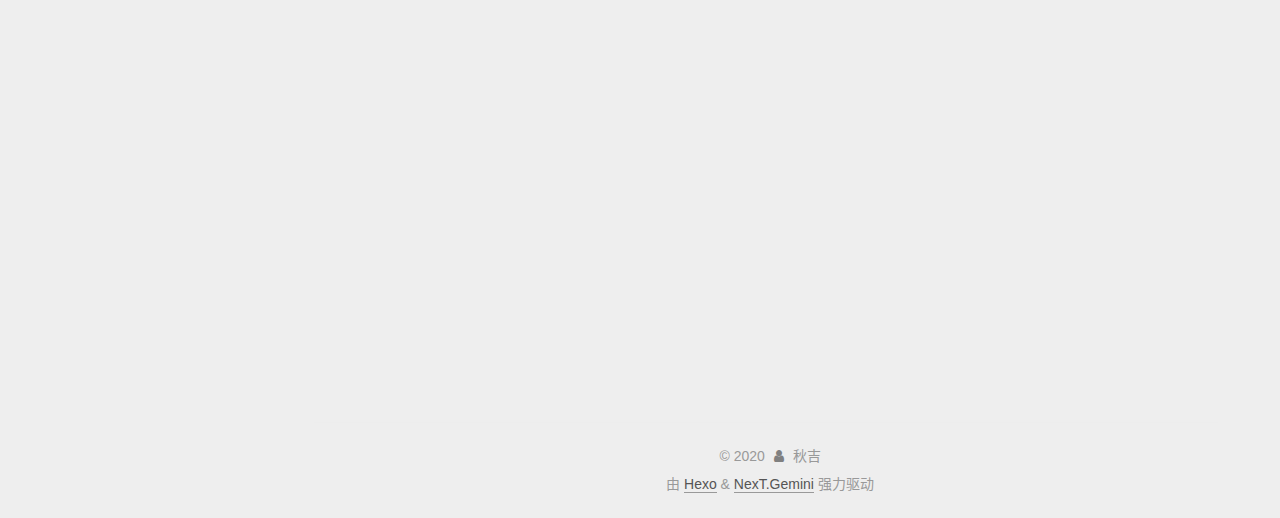
==== commit 55b174de: "Site updated: 2020-07-04 18:27:11" ====
--- a/index.html
+++ b/index.html
@@ -17,7 +17,7 @@
 
 <script id="hexo-configurations">
     var NexT = window.NexT || {};
-    var CONFIG = {"hostname":"qiuji587.github.io","root":"/","scheme":"Mist","version":"7.8.0","exturl":false,"sidebar":{"position":"left","display":"post","padding":18,"offset":12,"onmobile":false},"copycode":{"enable":false,"show_result":false,"style":null},"back2top":{"enable":true,"sidebar":false,"scrollpercent":false},"bookmark":{"enable":false,"color":"#222","save":"auto"},"fancybox":false,"mediumzoom":false,"lazyload":false,"pangu":false,"comments":{"style":"tabs","active":null,"storage":true,"lazyload":false,"nav":null},"algolia":{"hits":{"per_page":10},"labels":{"input_placeholder":"Search for Posts","hits_empty":"We didn't find any results for the search: ${query}","hits_stats":"${hits} results found in ${time} ms"}},"localsearch":{"enable":false,"trigger":"auto","top_n_per_article":1,"unescape":false,"preload":false},"motion":{"enable":true,"async":false,"transition":{"post_block":"fadeIn","post_header":"slideDownIn","post_body":"slideDownIn","coll_header":"slideLeftIn","sidebar":"slideUpIn"}}};
+    var CONFIG = {"hostname":"qiuji587.github.io","root":"/","scheme":"Gemini","version":"7.8.0","exturl":false,"sidebar":{"position":"left","display":"post","padding":18,"offset":12,"onmobile":false},"copycode":{"enable":false,"show_result":false,"style":null},"back2top":{"enable":true,"sidebar":false,"scrollpercent":false},"bookmark":{"enable":false,"color":"#222","save":"auto"},"fancybox":false,"mediumzoom":false,"lazyload":false,"pangu":false,"comments":{"style":"tabs","active":null,"storage":true,"lazyload":false,"nav":null},"algolia":{"hits":{"per_page":10},"labels":{"input_placeholder":"Search for Posts","hits_empty":"We didn't find any results for the search: ${query}","hits_stats":"${hits} results found in ${time} ms"}},"localsearch":{"enable":false,"trigger":"auto","top_n_per_article":1,"unescape":false,"preload":false},"motion":{"enable":true,"async":false,"transition":{"post_block":"fadeIn","post_header":"slideDownIn","post_body":"slideDownIn","coll_header":"slideLeftIn","sidebar":"slideUpIn"}}};
   </script>
 
   <meta property="og:type" content="website">
@@ -373,7 +373,7 @@
   </span>
   <span class="author" itemprop="copyrightHolder">秋吉</span>
 </div>
-  <div class="powered-by">由 <a href="https://hexo.io/" class="theme-link" rel="noopener" target="_blank">Hexo</a> & <a href="https://mist.theme-next.org/" class="theme-link" rel="noopener" target="_blank">NexT.Mist</a> 强力驱动
+  <div class="powered-by">由 <a href="https://hexo.io/" class="theme-link" rel="noopener" target="_blank">Hexo</a> & <a href="https://theme-next.org/" class="theme-link" rel="noopener" target="_blank">NexT.Gemini</a> 强力驱动
   </div>
 
         
@@ -399,7 +399,7 @@
 <script src="/js/motion.js"></script>
 
 
-<script src="/js/schemes/muse.js"></script>
+<script src="/js/schemes/pisces.js"></script>
 
 
 <script src="/js/next-boot.js"></script>
--- a/css/main.css
+++ b/css/main.css
@@ -1,21 +1,21 @@
 :root {
-  --body-bg-color: #fff;
-  --content-bg-color: #f5f5f5;
+  --body-bg-color: #eee;
+  --content-bg-color: #fff;
   --card-bg-color: #f5f5f5;
   --text-color: #555;
   --link-color: #555;
   --link-hover-color: #222;
-  --brand-color: #222;
-  --brand-hover-color: #222;
+  --brand-color: #fff;
+  --brand-hover-color: #fff;
   --table-row-odd-bg-color: #f9f9f9;
   --table-row-hover-bg-color: #f5f5f5;
-  --menu-item-bg-color: #ddd;
-  --btn-default-bg: transparent;
-  --btn-default-color: var(--link-color);
-  --btn-default-border-color: var(--link-color);
-  --btn-default-hover-bg: transparent;
-  --btn-default-hover-color: var(--link-hover-color);
-  --btn-default-hover-border-color: var(--link-hover-color);
+  --menu-item-bg-color: #f5f5f5;
+  --btn-default-bg: #fff;
+  --btn-default-color: #555;
+  --btn-default-border-color: #555;
+  --btn-default-hover-bg: #222;
+  --btn-default-hover-color: #fff;
+  --btn-default-hover-border-color: #222;
 }
 html {
   line-height: 1.15; /* 1 */
@@ -220,7 +220,7 @@
 }
 a,
 span.exturl {
-  border-bottom: 1px solid #ccc;
+  border-bottom: 1px solid #999;
   color: var(--link-color);
   outline: 0;
   text-decoration: none;
@@ -314,7 +314,7 @@
 .btn {
   background: var(--btn-default-bg);
   border: 2px solid var(--btn-default-border-color);
-  border-radius: 0;
+  border-radius: 2px;
   color: var(--btn-default-color);
   display: inline-block;
   font-size: 0.875em;
@@ -928,16 +928,16 @@
 }
 .main-inner {
   margin: 0 auto;
-  width: 700px;
+  width: calc(100% - 20px);
 }
 @media (min-width: 1200px) {
   .main-inner {
-    width: 800px;
+    width: 1160px;
   }
 }
 @media (min-width: 1600px) {
   .main-inner {
-    width: 900px;
+    width: 73%;
   }
 }
 @media (max-width: 767px) {
@@ -950,16 +950,16 @@
 }
 .header-inner {
   margin: 0 auto;
-  width: 700px;
+  width: calc(100% - 20px);
 }
 @media (min-width: 1200px) {
   .header-inner {
-    width: 800px;
+    width: 1160px;
   }
 }
 @media (min-width: 1600px) {
   .header-inner {
-    width: 900px;
+    width: 73%;
   }
 }
 .site-brand-container {
@@ -973,7 +973,7 @@
 }
 .site-meta {
   flex-grow: 1;
-  text-align: left;
+  text-align: center;
 }
 @media (max-width: 767px) {
   .site-meta {
@@ -998,7 +998,7 @@
   margin: 0;
 }
 .site-subtitle {
-  color: #999;
+  color: #ddd;
   font-size: 0.8125em;
   margin: 10px 0;
 }
@@ -1142,7 +1142,7 @@
 .site-author-image {
   display: block;
   margin: 0 auto;
-  max-width: 96px;
+  max-width: 80px;
   height: auto;
   border: 2px solid #333;
   padding: 2px;
@@ -1162,15 +1162,15 @@
   transform: rotate(360deg) scale(1.1);
 }
 .site-author-name {
-  color: #f5f5f5;
-  font-weight: normal;
-  margin: 5px 0 0;
+  color: var(--text-color);
+  font-weight: 600;
+  margin: 0;
   text-align: center;
 }
 .site-description {
   color: #999;
-  font-size: 1em;
-  margin-top: 5px;
+  font-size: 0.8125em;
+  margin-top: 0;
   text-align: center;
 }
 .links-of-author {
@@ -1187,7 +1187,7 @@
 }
 .links-of-author a::before,
 .links-of-author span.exturl::before {
-  background: #6a6bbf;
+  background: #fe4217;
   border-radius: 50%;
   content: ' ';
   display: inline-block;
@@ -1268,14 +1268,14 @@
   margin-left: 10px;
 }
 .sidebar-nav li:hover {
-  color: #f5f5f5;
+  color: #fc6423;
 }
 .sidebar-nav .sidebar-nav-active {
-  border-bottom-color: #87daff;
-  color: #87daff;
+  border-bottom-color: #fc6423;
+  color: #fc6423;
 }
 .sidebar-nav .sidebar-nav-active:hover {
-  color: #87daff;
+  color: #fc6423;
 }
 .sidebar-panel {
   display: none;
@@ -1304,7 +1304,7 @@
   }
 }
 .sidebar-toggle:hover .toggle-line {
-  background: #87daff;
+  background: #fc6423;
 }
 .post-toc {
   font-size: 0.875em;
@@ -1343,14 +1343,14 @@
   display: block;
 }
 .post-toc .nav .active > a {
-  border-bottom-color: #87daff;
-  color: #87daff;
+  border-bottom-color: #fc6423;
+  color: #fc6423;
 }
 .post-toc .nav .active-current > a {
-  color: #87daff;
+  color: #fc6423;
 }
 .post-toc .nav .active-current > a:hover {
-  color: #87daff;
+  color: #fc6423;
 }
 .site-state {
   display: flex;
@@ -1365,20 +1365,20 @@
   padding: 0 15px;
 }
 .site-state-item:not(:first-child) {
-  border-left: 1px solid #333;
+  border-left: 1px solid #eee;
 }
 .site-state-item a {
   border-bottom: none;
 }
 .site-state-item-count {
   display: block;
-  font-size: 1.25em;
+  font-size: 1em;
   font-weight: 600;
   text-align: center;
 }
 .site-state-item-name {
-  color: inherit;
-  font-size: 0.875em;
+  color: #999;
+  font-size: 0.8125em;
 }
 .footer {
   color: #999;
@@ -1395,16 +1395,16 @@
   box-sizing: border-box;
   margin: 0 auto;
   text-align: center;
-  width: 700px;
+  width: calc(100% - 20px);
 }
 @media (min-width: 1200px) {
   .footer-inner {
-    width: 800px;
+    width: 1160px;
   }
 }
 @media (min-width: 1600px) {
   .footer-inner {
-    width: 900px;
+    width: 73%;
   }
 }
 .languages {
@@ -1502,7 +1502,7 @@
   color: #fff;
   cursor: pointer;
   left: 30px;
-  opacity: 1;
+  opacity: 0.6;
   padding: 0 6px;
   position: fixed;
   transition-property: bottom;
@@ -1513,10 +1513,10 @@
   display: none;
 }
 .back-to-top:hover {
-  color: #87daff;
+  color: #fc6423;
 }
 .back-to-top.back-to-top-on {
-  bottom: 19px;
+  bottom: 30px;
 }
 @media (max-width: 991px) {
   .back-to-top {
@@ -2156,244 +2156,423 @@
 .tag-cloud a:hover {
   color: #222 !important;
 }
-hr {
-  height: 2px;
-  margin: 20px 0;
-}
-.btn {
-  padding: 0 10px;
-}
-.headband {
-  display: none;
+.header {
+  margin: 0 auto;
+  position: relative;
+  width: calc(100% - 20px);
+}
+@media (min-width: 1200px) {
+  .header {
+    width: 1160px;
+  }
+}
+@media (min-width: 1600px) {
+  .header {
+    width: 73%;
+  }
+}
+@media (max-width: 991px) {
+  .header {
+    width: auto;
+  }
+}
+.header-inner {
+  background: var(--content-bg-color);
+  border-radius: initial;
+  box-shadow: 0 2px 2px 0 rgba(0,0,0,0.12), 0 3px 1px -2px rgba(0,0,0,0.06), 0 1px 5px 0 rgba(0,0,0,0.12);
+  overflow: hidden;
+  padding: 0;
+  position: absolute;
+  top: 0;
+  width: 240px;
+}
+@media (min-width: 1200px) {
+  .header-inner {
+    width: 240px;
+  }
+}
+@media (max-width: 991px) {
+  .header-inner {
+    border-radius: initial;
+    position: relative;
+    width: auto;
+  }
 }
 .main-inner {
-  padding-bottom: 80px;
-}
-@media (max-width: 767px) {
+  align-items: flex-start;
+  display: flex;
+  justify-content: space-between;
+  flex-direction: row-reverse;
+}
+@media (max-width: 991px) {
   .main-inner {
     width: auto;
   }
 }
-.content {
-  padding-top: 80px;
-}
-@media (max-width: 767px) {
-  .content {
-    padding-top: 60px;
-  }
-}
-.pagination {
-  margin: 120px 0 0;
-  text-align: left;
-}
-@media (max-width: 767px) {
-  .pagination {
-    margin: 80px 10px 0;
-    text-align: center;
-  }
-}
-.footer {
+.content-wrap {
   background: var(--content-bg-color);
-  color: var(--text-color);
-  padding: 10px 0;
+  border-radius: initial;
+  box-shadow: 0 2px 2px 0 rgba(0,0,0,0.12), 0 3px 1px -2px rgba(0,0,0,0.06), 0 1px 5px 0 rgba(0,0,0,0.12);
+  box-sizing: border-box;
+  padding: 40px;
+  width: calc(100% - 252px);
+}
+@media (max-width: 991px) {
+  .content-wrap {
+    border-radius: initial;
+    padding: 20px;
+    width: 100%;
+  }
 }
 .footer-inner {
-  text-align: left;
-}
-@media (max-width: 767px) {
+  padding-left: 260px;
+}
+.back-to-top {
+  left: auto;
+  right: 30px;
+}
+@media (max-width: 991px) {
+  .back-to-top {
+    right: 20px;
+  }
+}
+@media (max-width: 991px) {
   .footer-inner {
-    text-align: center;
+    padding-left: 0;
+    padding-right: 0;
     width: auto;
   }
 }
-.header {
-  background: var(--content-bg-color);
-}
-.header-inner {
-  align-items: center;
-  display: flex;
+.site-brand-container {
+  background: #222;
+}
+@media (max-width: 991px) {
+  .site-brand-container {
+    box-shadow: 0 0 16px rgba(0,0,0,0.5);
+  }
+}
+.site-meta {
   padding: 20px 0;
 }
-@media (max-width: 767px) {
-  .header-inner {
-    display: block;
-    padding: 10px 0;
-    width: auto;
-  }
-}
-.site-meta {
-  line-height: normal;
-}
-.site-meta .brand {
-  padding: 2px 1px;
-}
-@media (max-width: 767px) {
-  .site-meta .brand {
-    display: block;
-  }
-}
-.site-meta .site-title {
-  font-weight: bolder;
-}
-.logo-line-before,
-.logo-line-after {
+.brand {
+  padding: 0;
+}
+.site-subtitle {
+  margin: 10px 10px 0;
+}
+.custom-logo-image {
+  margin-top: 20px;
+}
+@media (max-width: 991px) {
+  .custom-logo-image {
+    display: none;
+  }
+}
+@media (min-width: 768px) and (max-width: 991px) {
+  .site-nav-toggle,
+  .site-nav-right {
+    display: flex;
+    flex-direction: column;
+    justify-content: center;
+  }
+}
+.site-nav-toggle .toggle,
+.site-nav-right .toggle {
+  color: #fff;
+}
+.site-nav-toggle .toggle .toggle-line,
+.site-nav-right .toggle .toggle-line {
+  background: #fff;
+}
+@media (min-width: 768px) and (max-width: 991px) {
+  .site-nav {
+    display: none;
+  }
+}
+.menu-item-active a::after {
+  background: #bbb;
+  border-radius: 50%;
+  content: ' ';
+  height: 6px;
+  margin-top: -3px;
+  position: absolute;
+  right: 15px;
+  top: 50%;
+  width: 6px;
+}
+.menu .menu-item {
   display: block;
-  margin: 0 auto;
-  overflow: hidden;
-  width: 75%;
-}
-@media (max-width: 767px) {
-  .logo-line-before,
-  .logo-line-after {
-    display: none;
-  }
-}
-.logo-line-before i,
-.logo-line-after i {
-  background: var(--brand-color);
-  display: block;
-  height: 2px;
-  position: relative;
-}
-.use-motion .logo-line-before i {
-  left: -100%;
-}
-.use-motion .logo-line-after i {
-  right: -100%;
-}
-.site-subtitle {
-  display: none;
-}
-.site-nav {
-  flex-grow: 1;
-}
-@media (max-width: 767px) {
-  .site-nav {
-    padding: 10px 10px 0;
-  }
-}
-.menu {
   margin: 0;
-}
-.menu .menu-item {
-  margin: 0;
-}
-@media (max-width: 767px) {
-  .menu .menu-item {
-    margin-top: 5px;
-  }
 }
 .menu .menu-item a,
 .menu .menu-item span.exturl {
-  border-radius: 2px;
+  padding: 5px 20px;
+  position: relative;
+  text-align: left;
+  transition-property: background-color;
+}
+@media (max-width: 991px) {
+  .menu .menu-item.menu-item-search {
+    display: none;
+  }
+}
+.menu .menu-item .badge {
+  background: #ccc;
+  border-radius: 10px;
+  color: #fff;
+  float: right;
+  padding: 2px 5px;
+  text-shadow: 1px 1px 0 rgba(0,0,0,0.1);
+  vertical-align: middle;
+}
+.sub-menu {
+  background: var(--content-bg-color);
+  border-bottom: 1px solid #ddd;
+  margin: 0;
+  padding: 6px 0;
+}
+.sub-menu .menu-item {
+  display: inline-block;
+}
+.sub-menu .menu-item a,
+.sub-menu .menu-item span.exturl {
+  background: transparent;
+  margin: 5px 10px;
+  padding: initial;
+}
+.sub-menu .menu-item a:hover,
+.sub-menu .menu-item span.exturl:hover {
+  background: transparent;
+  color: #fc6423;
+}
+.sub-menu .menu-item a::after,
+.sub-menu .menu-item span.exturl::after {
+  content: initial !important;
+}
+.sub-menu .menu-item-active a {
+  border-bottom-color: #fc6423;
+  color: #fc6423;
+}
+.sub-menu .menu-item-active a:hover {
+  border-bottom-color: #fc6423;
+}
+.sidebar {
+  background: var(--body-bg-color);
+  box-shadow: none;
+  margin-top: 100%;
+  position: static;
+  width: 240px;
+}
+@media (max-width: 991px) {
+  .sidebar {
+    display: none;
+  }
+}
+.sidebar-toggle {
+  display: none;
+}
+.sidebar-inner {
+  background: var(--content-bg-color);
+  border-radius: initial;
+  box-shadow: 0 2px 2px 0 rgba(0,0,0,0.12), 0 3px 1px -2px rgba(0,0,0,0.06), 0 1px 5px 0 rgba(0,0,0,0.12), 0 -1px 0.5px 0 rgba(0,0,0,0.09);
+  box-sizing: border-box;
+  color: var(--text-color);
+  width: 240px;
+  opacity: 0;
+}
+.sidebar-inner.affix {
+  position: fixed;
+  top: 12px;
+}
+.sidebar-inner.affix-bottom {
+  position: absolute;
+}
+.site-state-item {
   padding: 0 10px;
-  transition-property: background;
-}
-@media (max-width: 767px) {
-  .menu .menu-item a,
-  .menu .menu-item span.exturl {
-    text-align: left;
-  }
-}
-.menu .menu-item .badge {
-  background: #fff;
-  border-radius: 10px;
-  color: #555;
-  padding: 1px 4px;
-  text-shadow: 1px 1px 0 rgba(0,0,0,0.1);
-}
-.posts-expand.index .post-title,
-.posts-expand.index .post-meta {
-  text-align: left;
-}
-@media (max-width: 767px) {
-  .posts-expand.index .post-title,
-  .posts-expand.index .post-meta {
-    text-align: center;
-  }
-}
-.posts-expand.index .post-meta {
-  margin: 5px 0 20px 0;
-}
-.posts-expand .post-eof {
-  display: none;
-}
-.posts-expand .post-block:not(:first-child) {
-  margin-top: 120px;
-}
-.posts-expand .post-title,
-.posts-expand .post-meta {
-  text-align: center;
-}
-.posts-expand .post-body img {
-  margin-left: 0;
-}
-.posts-expand .post-tags {
-  text-align: left;
-}
-.posts-expand .post-tags a {
-  background: #f5f5f5;
-  border-bottom: none;
-  padding: 1px 5px;
-}
-.posts-expand .post-tags a:hover {
-  background: #ccc;
-}
-.posts-expand .post-nav {
-  margin-top: 40px;
-}
-.post-button {
-  margin-top: 20px;
-  text-align: left;
-}
-.post-button .btn {
+}
+.sidebar-button {
+  border-bottom: 1px dotted #ccc;
+  border-top: 1px dotted #ccc;
+  margin-top: 10px;
+  text-align: center;
+}
+.sidebar-button a {
+  border: 0;
+  color: #fc6423;
+  display: block;
+}
+.sidebar-button a:hover {
   background: none;
   border: 0;
-  border-bottom: 2px solid var(--btn-default-border-color);
-  padding: 0;
-  transition-property: border;
-}
-.post-button .btn:hover {
-  border-bottom-color: var(--btn-default-hover-border-color);
-}
-.sidebar {
-  left: -320px;
-}
-.sidebar.sidebar-active {
-  left: 0;
-}
-.sidebar {
-  width: 320px;
-  z-index: 1200;
-  transition-delay: 0s;
-  transition-duration: 0.2s;
-  transition-timing-function: ease-out;
-}
-.sidebar a,
-.sidebar span.exturl {
-  border-bottom-color: #555;
-  color: #999;
-}
-.sidebar a:hover,
-.sidebar span.exturl:hover {
-  border-bottom-color: #eee;
-  color: #eee;
-}
-.links-of-blogroll-item {
-  padding: 2px 10px;
-}
-.links-of-blogroll-item a,
-.links-of-blogroll-item span.exturl {
+  color: #e34603;
+}
+.sidebar-button a:hover .fa {
+  color: #e34603;
+}
+.links-of-author {
+  display: flex;
+  flex-wrap: wrap;
+  margin-top: 10px;
+  justify-content: center;
+}
+.links-of-author-item {
+  margin: 5px 0 0;
+  width: 50%;
+}
+.links-of-author-item a,
+.links-of-author-item span.exturl {
   box-sizing: border-box;
   display: inline-block;
-  max-width: 280px;
+  margin-bottom: 0;
+  margin-right: 0;
+  max-width: 216px;
   overflow: hidden;
+  padding: 0 5px;
   text-overflow: ellipsis;
   white-space: nowrap;
 }
+.links-of-author-item a,
+.links-of-author-item span.exturl {
+  border-bottom: none;
+  display: block;
+  text-decoration: none;
+}
+.links-of-author-item a::before,
+.links-of-author-item span.exturl::before {
+  display: none;
+}
+.links-of-author-item a:hover,
+.links-of-author-item span.exturl:hover {
+  background: var(--body-bg-color);
+  border-radius: 4px;
+}
+.links-of-author-item .fa {
+  margin-right: 2px;
+}
+.links-of-blogroll-item {
+  padding: 0;
+}
+.content-wrap {
+  background: initial;
+  box-shadow: initial;
+  padding: initial;
+}
+.post-block {
+  background: var(--content-bg-color);
+  border-radius: initial;
+  box-shadow: 0 2px 2px 0 rgba(0,0,0,0.12), 0 3px 1px -2px rgba(0,0,0,0.06), 0 1px 5px 0 rgba(0,0,0,0.12);
+  padding: 40px;
+}
+.post-block + .post-block {
+  border-radius: initial;
+  box-shadow: 0 2px 2px 0 rgba(0,0,0,0.12), 0 3px 1px -2px rgba(0,0,0,0.06), 0 1px 5px 0 rgba(0,0,0,0.12), 0 -1px 0.5px 0 rgba(0,0,0,0.09);
+  margin-top: 12px;
+}
+.comments {
+  background: var(--content-bg-color);
+  border-radius: initial;
+  box-shadow: 0 2px 2px 0 rgba(0,0,0,0.12), 0 3px 1px -2px rgba(0,0,0,0.06), 0 1px 5px 0 rgba(0,0,0,0.12), 0 -1px 0.5px 0 rgba(0,0,0,0.09);
+  margin-top: 12px;
+  padding: 40px;
+}
+.tabs-comment {
+  margin-top: 1em;
+}
+.content {
+  padding-top: initial;
+}
+.post-eof {
+  display: none;
+}
+.pagination {
+  background: var(--content-bg-color);
+  border-radius: initial;
+  border-top: initial;
+  box-shadow: 0 2px 2px 0 rgba(0,0,0,0.12), 0 3px 1px -2px rgba(0,0,0,0.06), 0 1px 5px 0 rgba(0,0,0,0.12), 0 -1px 0.5px 0 rgba(0,0,0,0.09);
+  margin: 12px 0 0;
+  padding: 10px 0 10px;
+}
+.pagination .prev,
+.pagination .next,
+.pagination .page-number {
+  margin-bottom: initial;
+  top: initial;
+}
+.main {
+  padding-bottom: initial;
+}
+.footer {
+  bottom: auto;
+}
 .sub-menu {
-  margin: 10px 0;
-}
-.sub-menu .menu-item {
-  display: inline-block;
-}
+  border-bottom: initial;
+  box-shadow: 0 2px 2px 0 rgba(0,0,0,0.12), 0 3px 1px -2px rgba(0,0,0,0.06), 0 1px 5px 0 rgba(0,0,0,0.12);
+}
+.sub-menu + .content .post-block {
+  box-shadow: 0 2px 2px 0 rgba(0,0,0,0.12), 0 3px 1px -2px rgba(0,0,0,0.06), 0 1px 5px 0 rgba(0,0,0,0.12), 0 -1px 0.5px 0 rgba(0,0,0,0.09);
+  margin-top: 12px;
+}
+@media (min-width: 768px) and (max-width: 991px) {
+  .sub-menu + .content .post-block {
+    margin-top: 10px;
+  }
+}
+@media (max-width: 767px) {
+  .sub-menu + .content .post-block {
+    margin-top: 8px;
+  }
+}
+.post-body h1,
+.post-body h2 {
+  border-bottom: 1px solid #eee;
+}
+.post-body h3 {
+  border-bottom: 1px dotted #eee;
+}
+@media (min-width: 768px) and (max-width: 991px) {
+  .content-wrap {
+    padding: 10px;
+  }
+  .posts-expand .post-button {
+    margin-top: 20px;
+  }
+  .post-block {
+    border-radius: initial;
+    box-shadow: 0 2px 2px 0 rgba(0,0,0,0.12), 0 3px 1px -2px rgba(0,0,0,0.06), 0 1px 5px 0 rgba(0,0,0,0.12), 0 -1px 0.5px 0 rgba(0,0,0,0.09);
+    padding: 20px;
+  }
+  .post-block + .post-block {
+    margin-top: 10px;
+  }
+  .comments {
+    margin-top: 10px;
+    padding: 10px 20px;
+  }
+  .pagination {
+    margin: 10px 0 0;
+  }
+}
+@media (max-width: 767px) {
+  .content-wrap {
+    padding: 8px;
+  }
+  .posts-expand .post-button {
+    margin: 12px 0;
+  }
+  .post-block {
+    border-radius: initial;
+    box-shadow: 0 2px 2px 0 rgba(0,0,0,0.12), 0 3px 1px -2px rgba(0,0,0,0.06), 0 1px 5px 0 rgba(0,0,0,0.12), 0 -1px 0.5px 0 rgba(0,0,0,0.09);
+    min-height: auto;
+    padding: 12px;
+  }
+  .post-block + .post-block {
+    margin-top: 8px;
+  }
+  .comments {
+    margin-top: 8px;
+    padding: 10px 12px;
+  }
+  .pagination {
+    margin: 8px 0 0;
+  }
+}
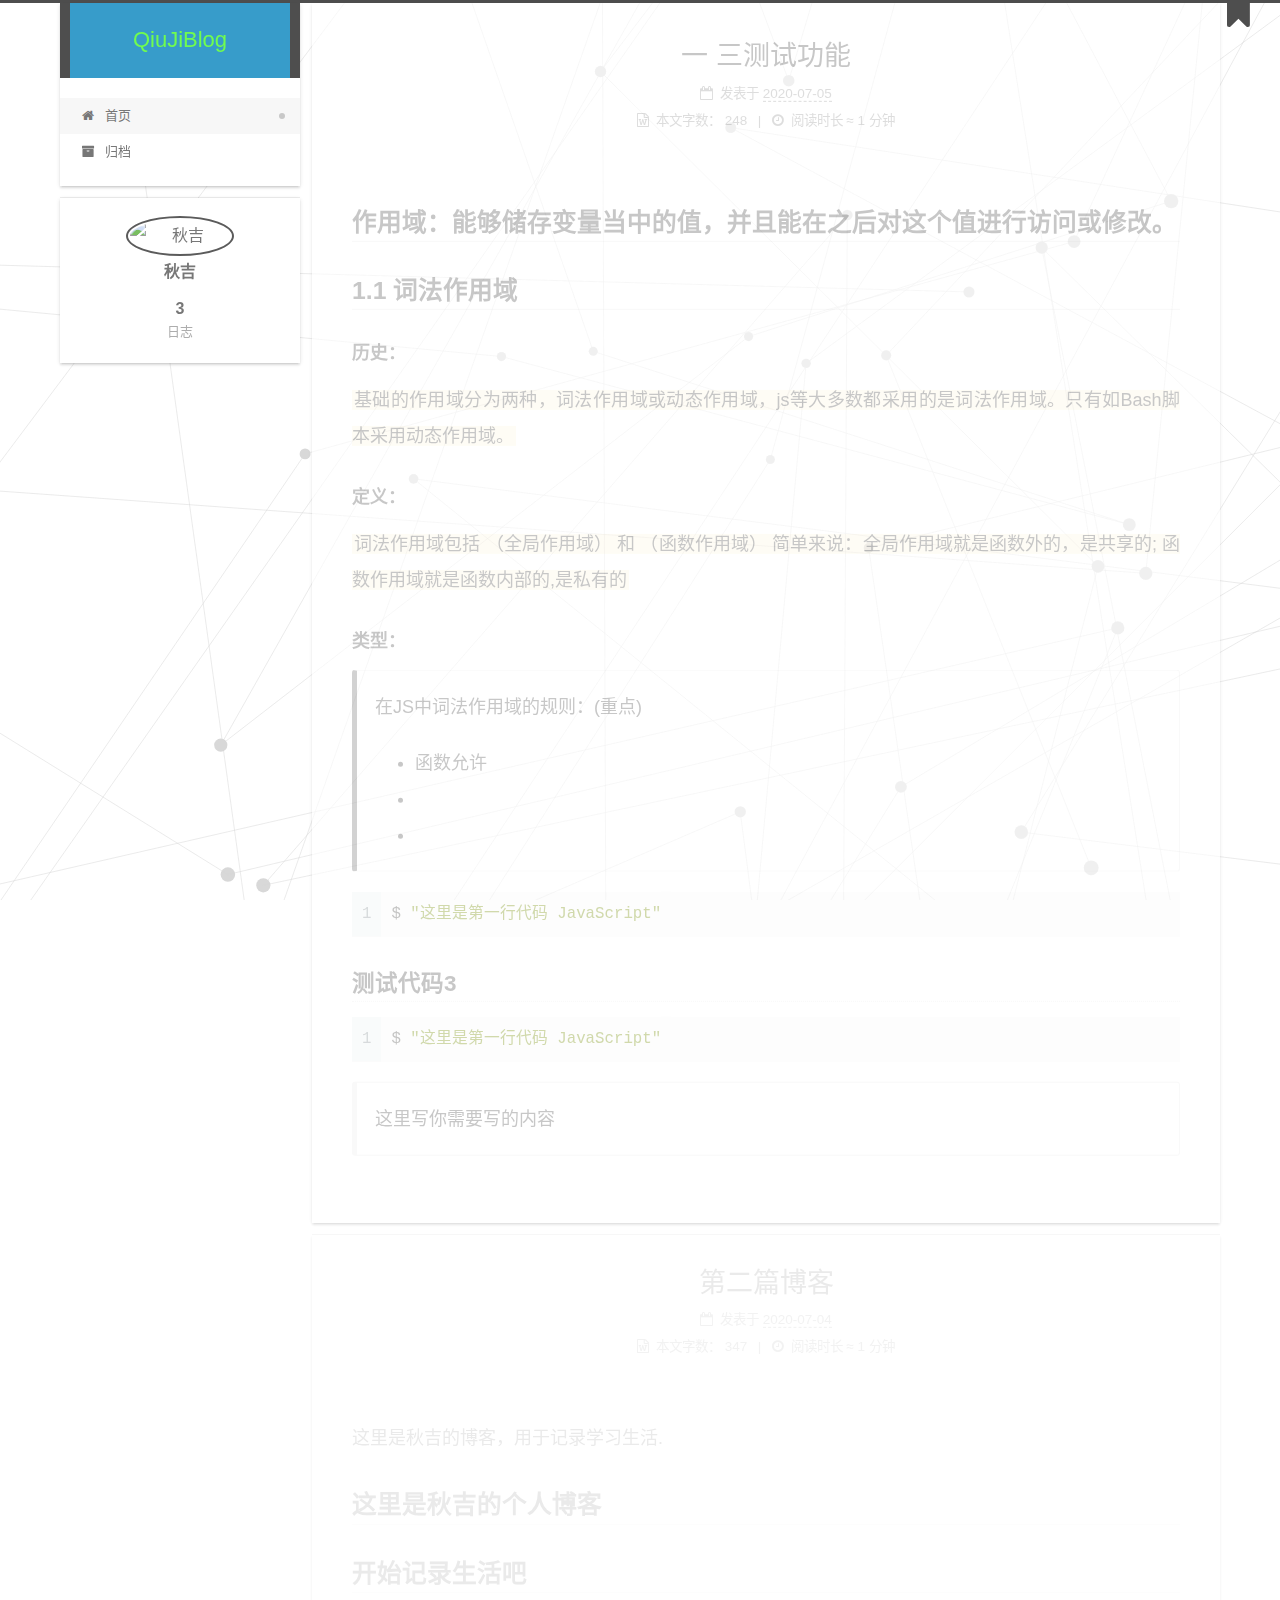
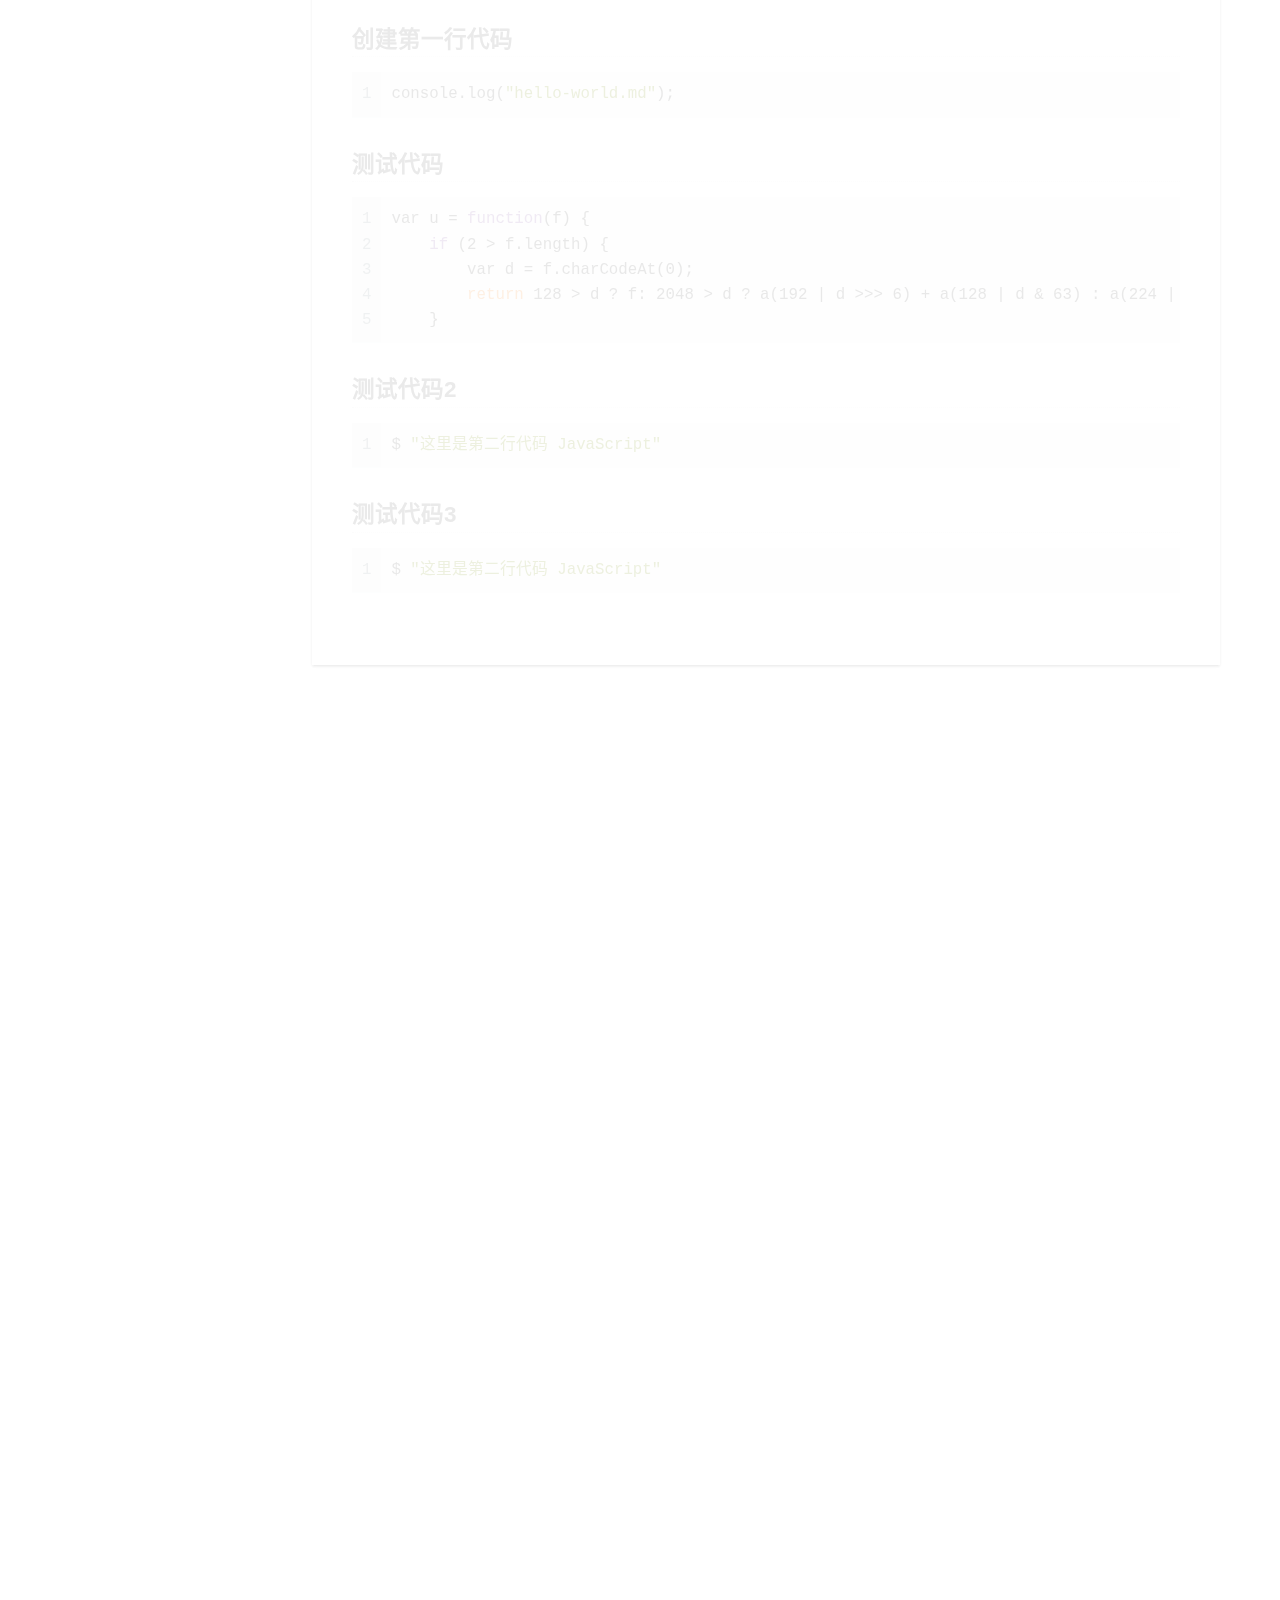
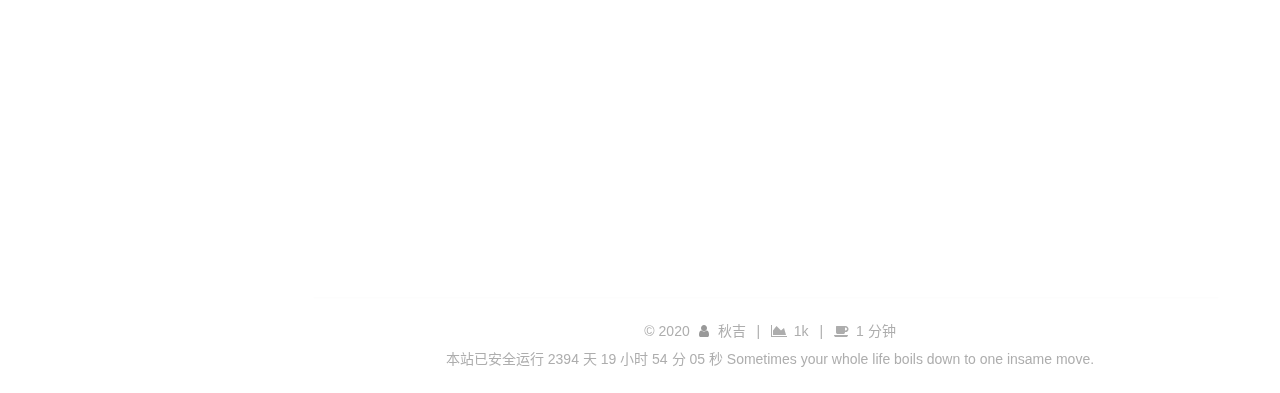
==== commit a23372fa: "Site updated: 2020-07-05 14:32:38" ====
--- a/index.html
+++ b/index.html
@@ -17,7 +17,7 @@
 
 <script id="hexo-configurations">
     var NexT = window.NexT || {};
-    var CONFIG = {"hostname":"qiuji587.github.io","root":"/","scheme":"Gemini","version":"7.8.0","exturl":false,"sidebar":{"position":"left","display":"post","padding":18,"offset":12,"onmobile":false},"copycode":{"enable":false,"show_result":false,"style":null},"back2top":{"enable":true,"sidebar":false,"scrollpercent":false},"bookmark":{"enable":false,"color":"#222","save":"auto"},"fancybox":false,"mediumzoom":false,"lazyload":false,"pangu":false,"comments":{"style":"tabs","active":null,"storage":true,"lazyload":false,"nav":null},"algolia":{"hits":{"per_page":10},"labels":{"input_placeholder":"Search for Posts","hits_empty":"We didn't find any results for the search: ${query}","hits_stats":"${hits} results found in ${time} ms"}},"localsearch":{"enable":false,"trigger":"auto","top_n_per_article":1,"unescape":false,"preload":false},"motion":{"enable":true,"async":false,"transition":{"post_block":"fadeIn","post_header":"slideDownIn","post_body":"slideDownIn","coll_header":"slideLeftIn","sidebar":"slideUpIn"}}};
+    var CONFIG = {"hostname":"qiuji587.github.io","root":"/","scheme":"Gemini","version":"7.8.0","exturl":false,"sidebar":{"position":"left","display":"post","padding":18,"offset":12,"onmobile":false},"copycode":{"enable":true,"show_result":true,"style":null},"back2top":{"enable":true,"sidebar":true,"scrollpercent":true},"bookmark":{"enable":true,"color":"#222","save":"auto"},"fancybox":false,"mediumzoom":false,"lazyload":false,"pangu":false,"comments":{"style":"tabs","active":null,"storage":true,"lazyload":false,"nav":null},"algolia":{"hits":{"per_page":10},"labels":{"input_placeholder":"Search for Posts","hits_empty":"We didn't find any results for the search: ${query}","hits_stats":"${hits} results found in ${time} ms"}},"localsearch":{"enable":false,"trigger":"auto","top_n_per_article":1,"unescape":false,"preload":false},"motion":{"enable":true,"async":false,"transition":{"post_block":"fadeIn","post_header":"slideDownIn","post_body":"slideDownIn","coll_header":"slideLeftIn","sidebar":"slideUpIn"}},"path":"search.xml"};
   </script>
 
   <meta property="og:type" content="website">
@@ -128,10 +128,7 @@
     </header>
 
     
-  <div class="back-to-top">
-    <i class="fa fa-arrow-up"></i>
-    <span>0%</span>
-  </div>
+  <a role="button" class="book-mark-link book-mark-link-fixed"></a>
 
 
     <main class="main">
@@ -141,6 +138,96 @@
 
           <div class="content index posts-expand">
             
+      
+  
+  
+  <article itemscope itemtype="http://schema.org/Article" class="post-block" lang="zh-CN">
+    <link itemprop="mainEntityOfPage" href="https://qiuji587.github.io/2020/07/05/%E7%AC%AC%E4%B8%89%E7%AF%87%E5%8D%9A%E5%AE%A2/">
+
+    <span hidden itemprop="author" itemscope itemtype="http://schema.org/Person">
+      <meta itemprop="image" content="https://s1.ax1x.com/2020/07/04/NxMYZQ.png">
+      <meta itemprop="name" content="秋吉">
+      <meta itemprop="description" content="">
+    </span>
+
+    <span hidden itemprop="publisher" itemscope itemtype="http://schema.org/Organization">
+      <meta itemprop="name" content="QiuJiBlog">
+    </span>
+      <header class="post-header">
+        <h2 class="post-title" itemprop="name headline">
+          
+            <a href="/2020/07/05/%E7%AC%AC%E4%B8%89%E7%AF%87%E5%8D%9A%E5%AE%A2/" class="post-title-link" itemprop="url">一 三测试功能</a>
+        </h2>
+
+        <div class="post-meta">
+            <span class="post-meta-item">
+              <span class="post-meta-item-icon">
+                <i class="fa fa-calendar-o"></i>
+              </span>
+              <span class="post-meta-item-text">发表于</span>
+
+              <time title="创建时间：2020-07-05 02:05:10" itemprop="dateCreated datePublished" datetime="2020-07-05T02:05:10+08:00">2020-07-05</time>
+            </span>
+
+          <br>
+            <span class="post-meta-item" title="本文字数">
+              <span class="post-meta-item-icon">
+                <i class="fa fa-file-word-o"></i>
+              </span>
+                <span class="post-meta-item-text">本文字数：</span>
+              <span>248</span>
+            </span>
+            <span class="post-meta-item" title="阅读时长">
+              <span class="post-meta-item-icon">
+                <i class="fa fa-clock-o"></i>
+              </span>
+                <span class="post-meta-item-text">阅读时长 &asymp;</span>
+              <span>1 分钟</span>
+            </span>
+
+        </div>
+      </header>
+
+    
+    
+    
+    <div class="post-body" itemprop="articleBody">
+
+      
+          <h2 id="作用域：能够储存变量当中的值，并且能在之后对这个值进行访问或修改。"><a href="#作用域：能够储存变量当中的值，并且能在之后对这个值进行访问或修改。" class="headerlink" title="作用域：能够储存变量当中的值，并且能在之后对这个值进行访问或修改。"></a>作用域：能够储存变量当中的值，并且能在之后对这个值进行访问或修改。</h2><h2 id="1-1-词法作用域"><a href="#1-1-词法作用域" class="headerlink" title="1.1 词法作用域"></a>1.1 词法作用域</h2><h5 id="历史："><a href="#历史：" class="headerlink" title="历史："></a>历史：</h5><span class="label warning">基础的作用域分为两种，词法作用域或动态作用域，js等大多数都采用的是词法作用域。只有如Bash脚本采用动态作用域。</span>
+<h5 id="定义："><a href="#定义：" class="headerlink" title="定义："></a>定义：</h5><span class="label warning">词法作用域包括 （全局作用域） 和 （函数作用域） 简单来说：全局作用域就是函数外的，是共享的; 函数作用域就是函数内部的,是私有的</span>
+
+
+<h5 id="类型："><a href="#类型：" class="headerlink" title="类型："></a>类型：</h5><div class="note default no-icon">
+            <p>在JS中词法作用域的规则：(重点)</p><ul><li>函数允许</li><li></li><li></li></ul>
+          </div>
+
+
+
+
+<div class="highlight-wrap"autocomplete="off" autocorrect="off" autocapitalize="off" spellcheck="true" contenteditable="true"data-rel="BASH"><figure class="iseeu highlight /bash"><table><tr><td class="gutter"><pre><span class="line">1</span><br></pre></td><td class="code"><pre><span class="line">$ <span class="string">"这里是第一行代码 JavaScript"</span></span><br></pre></td></tr></table></figure></div>
+<h3 id="测试代码3"><a href="#测试代码3" class="headerlink" title="测试代码3"></a>测试代码3</h3><div class="highlight-wrap"autocomplete="off" autocorrect="off" autocapitalize="off" spellcheck="true" contenteditable="true"data-rel="BASH"><figure class="iseeu highlight /bash"><table><tr><td class="gutter"><pre><span class="line">1</span><br></pre></td><td class="code"><pre><span class="line">$ <span class="string">"这里是第一行代码 JavaScript"</span></span><br></pre></td></tr></table></figure></div>
+<div class="note [class] [no-icon]">
+            <p>这里写你需要写的内容</p>
+          </div>
+
+
+
+
+      
+    </div>
+
+    
+    
+    
+      <footer class="post-footer">
+        <div class="post-eof"></div>
+      </footer>
+  </article>
+  
+  
+  
+
       
   
   
@@ -168,12 +255,25 @@
                 <i class="fa fa-calendar-o"></i>
               </span>
               <span class="post-meta-item-text">发表于</span>
-              
-
-              <time title="创建时间：2020-07-04 17:49:29 / 修改时间：17:50:31" itemprop="dateCreated datePublished" datetime="2020-07-04T17:49:29+08:00">2020-07-04</time>
-            </span>
-
-          
+
+              <time title="创建时间：2020-07-04 17:49:29" itemprop="dateCreated datePublished" datetime="2020-07-04T17:49:29+08:00">2020-07-04</time>
+            </span>
+
+          <br>
+            <span class="post-meta-item" title="本文字数">
+              <span class="post-meta-item-icon">
+                <i class="fa fa-file-word-o"></i>
+              </span>
+                <span class="post-meta-item-text">本文字数：</span>
+              <span>347</span>
+            </span>
+            <span class="post-meta-item" title="阅读时长">
+              <span class="post-meta-item-icon">
+                <i class="fa fa-clock-o"></i>
+              </span>
+                <span class="post-meta-item-text">阅读时长 &asymp;</span>
+              <span>1 分钟</span>
+            </span>
 
         </div>
       </header>
@@ -185,12 +285,12 @@
 
       
           <p>这里是秋吉的博客，用于记录学习生活.</p>
-<h2 id="这里是秋吉的个人博客"><a href="#这里是秋吉的个人博客" class="headerlink" title="这里是秋吉的个人博客"></a>这里是秋吉的个人博客</h2><h2 id="开始记录生活吧"><a href="#开始记录生活吧" class="headerlink" title="开始记录生活吧"></a>开始记录生活吧</h2><h3 id="创建第一行代码"><a href="#创建第一行代码" class="headerlink" title="创建第一行代码"></a>创建第一行代码</h3><figure class="highlight bash"><table><tr><td class="gutter"><pre><span class="line">1</span><br></pre></td><td class="code"><pre><span class="line">console.log(<span class="string">"hello-world.md"</span>);</span><br></pre></td></tr></table></figure>
-
-<h3 id="测试代码"><a href="#测试代码" class="headerlink" title="测试代码"></a>测试代码</h3><figure class="highlight bash"><table><tr><td class="gutter"><pre><span class="line">1</span><br><span class="line">2</span><br><span class="line">3</span><br><span class="line">4</span><br><span class="line">5</span><br></pre></td><td class="code"><pre><span class="line">var u = <span class="keyword">function</span>(f) &#123;</span><br><span class="line">    <span class="keyword">if</span> (2 &gt; f.length) &#123;</span><br><span class="line">        var d = f.charCodeAt(0);</span><br><span class="line">        <span class="built_in">return</span> 128 &gt; d ? f: 2048 &gt; d ? a(192 | d &gt;&gt;&gt; 6) + a(128 | d &amp; 63) : a(224 | d &gt;&gt;&gt; 12 &amp; 15) + a(128 | d &gt;&gt;&gt; 6 &amp; 63) + a(128 | d &amp; 63)</span><br><span class="line">    &#125;</span><br></pre></td></tr></table></figure>
-
-<h3 id="测试代码2"><a href="#测试代码2" class="headerlink" title="测试代码2"></a>测试代码2</h3><figure class="highlight bash"><table><tr><td class="gutter"><pre><span class="line">1</span><br></pre></td><td class="code"><pre><span class="line">$ <span class="string">"这里是第二行代码 JavaScript"</span></span><br></pre></td></tr></table></figure>
-<h3 id="测试代码3"><a href="#测试代码3" class="headerlink" title="测试代码3"></a>测试代码3</h3><figure class="highlight bash"><table><tr><td class="gutter"><pre><span class="line">1</span><br></pre></td><td class="code"><pre><span class="line">$ <span class="string">"这里是第二行代码 JavaScript"</span></span><br></pre></td></tr></table></figure>
+<h2 id="这里是秋吉的个人博客"><a href="#这里是秋吉的个人博客" class="headerlink" title="这里是秋吉的个人博客"></a>这里是秋吉的个人博客</h2><h2 id="开始记录生活吧"><a href="#开始记录生活吧" class="headerlink" title="开始记录生活吧"></a>开始记录生活吧</h2><h3 id="创建第一行代码"><a href="#创建第一行代码" class="headerlink" title="创建第一行代码"></a>创建第一行代码</h3><div class="highlight-wrap"autocomplete="off" autocorrect="off" autocapitalize="off" spellcheck="true" contenteditable="true"data-rel="BASH"><figure class="iseeu highlight /bash"><table><tr><td class="gutter"><pre><span class="line">1</span><br></pre></td><td class="code"><pre><span class="line">console.log(<span class="string">"hello-world.md"</span>);</span><br></pre></td></tr></table></figure></div>
+
+<h3 id="测试代码"><a href="#测试代码" class="headerlink" title="测试代码"></a>测试代码</h3><div class="highlight-wrap"autocomplete="off" autocorrect="off" autocapitalize="off" spellcheck="true" contenteditable="true"data-rel="BASH"><figure class="iseeu highlight /bash"><table><tr><td class="gutter"><pre><span class="line">1</span><br><span class="line">2</span><br><span class="line">3</span><br><span class="line">4</span><br><span class="line">5</span><br></pre></td><td class="code"><pre><span class="line">var u = <span class="keyword">function</span>(f) &#123;</span><br><span class="line">    <span class="keyword">if</span> (2 &gt; f.length) &#123;</span><br><span class="line">        var d = f.charCodeAt(0);</span><br><span class="line">        <span class="built_in">return</span> 128 &gt; d ? f: 2048 &gt; d ? a(192 | d &gt;&gt;&gt; 6) + a(128 | d &amp; 63) : a(224 | d &gt;&gt;&gt; 12 &amp; 15) + a(128 | d &gt;&gt;&gt; 6 &amp; 63) + a(128 | d &amp; 63)</span><br><span class="line">    &#125;</span><br></pre></td></tr></table></figure></div>
+
+<h3 id="测试代码2"><a href="#测试代码2" class="headerlink" title="测试代码2"></a>测试代码2</h3><div class="highlight-wrap"autocomplete="off" autocorrect="off" autocapitalize="off" spellcheck="true" contenteditable="true"data-rel="BASH"><figure class="iseeu highlight /bash"><table><tr><td class="gutter"><pre><span class="line">1</span><br></pre></td><td class="code"><pre><span class="line">$ <span class="string">"这里是第二行代码 JavaScript"</span></span><br></pre></td></tr></table></figure></div>
+<h3 id="测试代码3"><a href="#测试代码3" class="headerlink" title="测试代码3"></a>测试代码3</h3><div class="highlight-wrap"autocomplete="off" autocorrect="off" autocapitalize="off" spellcheck="true" contenteditable="true"data-rel="BASH"><figure class="iseeu highlight /bash"><table><tr><td class="gutter"><pre><span class="line">1</span><br></pre></td><td class="code"><pre><span class="line">$ <span class="string">"这里是第二行代码 JavaScript"</span></span><br></pre></td></tr></table></figure></div>
 
       
     </div>
@@ -224,7 +324,7 @@
       <header class="post-header">
         <h2 class="post-title" itemprop="name headline">
           
-            <a href="/2020/07/04/%E7%AC%AC%E4%B8%80%E7%AF%87%E5%8D%9A%E5%AE%A2/" class="post-title-link" itemprop="url">第一篇博客</a>
+            <a href="/2020/07/04/%E7%AC%AC%E4%B8%80%E7%AF%87%E5%8D%9A%E5%AE%A2/" class="post-title-link" itemprop="url">一 作用域</a>
         </h2>
 
         <div class="post-meta">
@@ -233,12 +333,25 @@
                 <i class="fa fa-calendar-o"></i>
               </span>
               <span class="post-meta-item-text">发表于</span>
-              
-
-              <time title="创建时间：2020-07-04 03:13:58 / 修改时间：17:49:15" itemprop="dateCreated datePublished" datetime="2020-07-04T03:13:58+08:00">2020-07-04</time>
-            </span>
-
-          
+
+              <time title="创建时间：2020-07-04 03:13:58" itemprop="dateCreated datePublished" datetime="2020-07-04T03:13:58+08:00">2020-07-04</time>
+            </span>
+
+          <br>
+            <span class="post-meta-item" title="本文字数">
+              <span class="post-meta-item-icon">
+                <i class="fa fa-file-word-o"></i>
+              </span>
+                <span class="post-meta-item-text">本文字数：</span>
+              <span>248</span>
+            </span>
+            <span class="post-meta-item" title="阅读时长">
+              <span class="post-meta-item-icon">
+                <i class="fa fa-clock-o"></i>
+              </span>
+                <span class="post-meta-item-text">阅读时长 &asymp;</span>
+              <span>1 分钟</span>
+            </span>
 
         </div>
       </header>
@@ -249,13 +362,25 @@
     <div class="post-body" itemprop="articleBody">
 
       
-          <p>这里是秋吉的博客，用于记录学习生活.</p>
-<h2 id="这里是秋吉的个人博客"><a href="#这里是秋吉的个人博客" class="headerlink" title="这里是秋吉的个人博客"></a>这里是秋吉的个人博客</h2><h2 id="开始记录生活吧"><a href="#开始记录生活吧" class="headerlink" title="开始记录生活吧"></a>开始记录生活吧</h2><h3 id="创建第一行代码"><a href="#创建第一行代码" class="headerlink" title="创建第一行代码"></a>创建第一行代码</h3><figure class="highlight bash"><table><tr><td class="gutter"><pre><span class="line">1</span><br></pre></td><td class="code"><pre><span class="line">console.log(<span class="string">"hello-world.md"</span>);</span><br></pre></td></tr></table></figure>
-
-<h3 id="测试代码"><a href="#测试代码" class="headerlink" title="测试代码"></a>测试代码</h3><figure class="highlight bash"><table><tr><td class="gutter"><pre><span class="line">1</span><br><span class="line">2</span><br><span class="line">3</span><br><span class="line">4</span><br><span class="line">5</span><br></pre></td><td class="code"><pre><span class="line">var u = <span class="keyword">function</span>(f) &#123;</span><br><span class="line">    <span class="keyword">if</span> (2 &gt; f.length) &#123;</span><br><span class="line">        var d = f.charCodeAt(0);</span><br><span class="line">        <span class="built_in">return</span> 128 &gt; d ? f: 2048 &gt; d ? a(192 | d &gt;&gt;&gt; 6) + a(128 | d &amp; 63) : a(224 | d &gt;&gt;&gt; 12 &amp; 15) + a(128 | d &gt;&gt;&gt; 6 &amp; 63) + a(128 | d &amp; 63)</span><br><span class="line">    &#125;</span><br></pre></td></tr></table></figure>
-
-<h3 id="测试代码2"><a href="#测试代码2" class="headerlink" title="测试代码2"></a>测试代码2</h3><figure class="highlight bash"><table><tr><td class="gutter"><pre><span class="line">1</span><br></pre></td><td class="code"><pre><span class="line">$ <span class="string">"这里是第一行代码 JavaScript"</span></span><br></pre></td></tr></table></figure>
-<h3 id="测试代码3"><a href="#测试代码3" class="headerlink" title="测试代码3"></a>测试代码3</h3><figure class="highlight bash"><table><tr><td class="gutter"><pre><span class="line">1</span><br></pre></td><td class="code"><pre><span class="line">$ <span class="string">"这里是第一行代码 JavaScript"</span></span><br></pre></td></tr></table></figure>
+          <h2 id="作用域：能够储存变量当中的值，并且能在之后对这个值进行访问或修改。"><a href="#作用域：能够储存变量当中的值，并且能在之后对这个值进行访问或修改。" class="headerlink" title="作用域：能够储存变量当中的值，并且能在之后对这个值进行访问或修改。"></a>作用域：能够储存变量当中的值，并且能在之后对这个值进行访问或修改。</h2><h2 id="1-1-词法作用域"><a href="#1-1-词法作用域" class="headerlink" title="1.1 词法作用域"></a>1.1 词法作用域</h2><h5 id="历史："><a href="#历史：" class="headerlink" title="历史："></a>历史：</h5><span class="label warning">基础的作用域分为两种，词法作用域或动态作用域，js等大多数都采用的是词法作用域。只有如Bash脚本采用动态作用域。</span>
+<h5 id="定义："><a href="#定义：" class="headerlink" title="定义："></a>定义：</h5><span class="label warning">词法作用域包括 （全局作用域） 和 （函数作用域） 简单来说：全局作用域就是函数外的，是共享的; 函数作用域就是函数内部的,是私有的</span>
+
+
+<h5 id="类型："><a href="#类型：" class="headerlink" title="类型："></a>类型：</h5><div class="note default no-icon">
+            <p>在JS中词法作用域的规则：(重点)</p><ul><li>函数允许</li><li></li><li></li></ul>
+          </div>
+
+
+
+
+<div class="highlight-wrap"autocomplete="off" autocorrect="off" autocapitalize="off" spellcheck="true" contenteditable="true"data-rel="BASH"><figure class="iseeu highlight /bash"><table><tr><td class="gutter"><pre><span class="line">1</span><br></pre></td><td class="code"><pre><span class="line">$ <span class="string">"这里是第一行代码 JavaScript"</span></span><br></pre></td></tr></table></figure></div>
+<h3 id="测试代码3"><a href="#测试代码3" class="headerlink" title="测试代码3"></a>测试代码3</h3><div class="highlight-wrap"autocomplete="off" autocorrect="off" autocapitalize="off" spellcheck="true" contenteditable="true"data-rel="BASH"><figure class="iseeu highlight /bash"><table><tr><td class="gutter"><pre><span class="line">1</span><br></pre></td><td class="code"><pre><span class="line">$ <span class="string">"这里是第一行代码 JavaScript"</span></span><br></pre></td></tr></table></figure></div>
+<div class="note [class] [no-icon]">
+            <p>这里写你需要写的内容</p>
+          </div>
+
+
+
 
       
     </div>
@@ -339,7 +464,7 @@
       <div class="site-state-item site-state-posts">
           <a href="/archives/">
         
-          <span class="site-state-item-count">2</span>
+          <span class="site-state-item-count">3</span>
           <span class="site-state-item-name">日志</span>
         </a>
       </div>
@@ -349,6 +474,10 @@
 
 
       </div>
+        <div class="back-to-top motion-element">
+          <i class="fa fa-arrow-up"></i>
+          <span>0%</span>
+        </div>
 
     </div>
   </aside>
@@ -372,9 +501,38 @@
     <i class="fa fa-user"></i>
   </span>
   <span class="author" itemprop="copyrightHolder">秋吉</span>
+    <span class="post-meta-divider">|</span>
+    <span class="post-meta-item-icon">
+      <i class="fa fa-area-chart"></i>
+    </span>
+    <span title="站点总字数">1k</span>
+    <span class="post-meta-divider">|</span>
+    <span class="post-meta-item-icon">
+      <i class="fa fa-coffee"></i>
+    </span>
+    <span title="站点阅读时长">1 分钟</span>
 </div>
-  <div class="powered-by">由 <a href="https://hexo.io/" class="theme-link" rel="noopener" target="_blank">Hexo</a> & <a href="https://theme-next.org/" class="theme-link" rel="noopener" target="_blank">NexT.Gemini</a> 强力驱动
-  </div>
+    <!-- 网站运行时间的设置 -->
+    <span id="timeDate">载入天数...</span>
+    <span id="times">载入时分秒...</span>  Sometimes your whole life boils down to one insame move.
+    <script>
+        var now = new Date();
+        function createtime() {
+            var grt= new Date("01/05/2020 00:00:00");//此处修改你的建站时间或者网站上线时间
+            now.setTime(now.getTime()+250);
+            days = (now - grt ) / 1000 / 60 / 60 / 24; dnum = Math.floor(days);
+            hours = (now - grt ) / 1000 / 60 / 60 - (24 * dnum); hnum = Math.floor(hours);
+            if(String(hnum).length ==1 ){hnum = "0" + hnum;} minutes = (now - grt ) / 1000 /60 - (24 * 60 * dnum) - (60 * hnum);
+            mnum = Math.floor(minutes); if(String(mnum).length ==1 ){mnum = "0" + mnum;}
+            seconds = (now - grt ) / 1000 - (24 * 60 * 60 * dnum) - (60 * 60 * hnum) - (60 * mnum);
+            snum = Math.round(seconds); if(String(snum).length ==1 ){snum = "0" + snum;}
+            document.getElementById("timeDate").innerHTML = "本站已安全运行 "+dnum+" 天 ";
+            document.getElementById("times").innerHTML = hnum + " 小时 " + mnum + " 分 " + snum + " 秒";
+    }
+    setInterval("createtime()",250);
+    </script>
+
+
 
         
 
@@ -404,28 +562,36 @@
 
 <script src="/js/next-boot.js"></script>
 
-
-
-
-  
-
-
-
-
-
-
-
-
-
-
-
-
-
-
-
-  
-
-  
-
+<script src="/js/bookmark.js"></script>
+
+
+  <script defer src="/lib/three/three.min.js"></script>
+    <script defer src="/lib/three/canvas_lines.min.js"></script>
+
+
+  
+
+
+
+
+
+
+
+
+
+
+
+
+
+
+
+  
+
+  
+
+
+    <!-- 页面点击小红心 -->
+    <script type="text/javascript" src="/js/clicklove.js"></script>
 </body>
 </html>
+  
--- a/css/main.css
+++ b/css/main.css
@@ -382,10 +382,35 @@
   transform: rotate(45deg);
   top: -5px;
 }
+.highlight-container {
+  position: relative;
+}
+.highlight-container:hover .copy-btn,
+.highlight-container .copy-btn:focus {
+  opacity: 1;
+}
+.copy-btn {
+  color: #333;
+  cursor: pointer;
+  line-height: 1.6;
+  opacity: 0;
+  padding: 2px 6px;
+  position: absolute;
+  transition-delay: 0s;
+  transition-duration: 0.2s;
+  transition-timing-function: ease-in-out;
+  background-color: #eee;
+  background-image: linear-gradient(#fcfcfc, #eee);
+  border: 1px solid #d5d5d5;
+  border-radius: 3px;
+  font-size: 0.8125em;
+  right: 4px;
+  top: 8px;
+}
 .highlight,
 pre {
-  background: #1d1f21;
-  color: #c5c8c6;
+  background: #f7f7f7;
+  color: #4d4d4c;
   line-height: 1.6;
   margin: 0 auto 20px;
 }
@@ -402,7 +427,7 @@
   word-wrap: break-word;
 }
 .highlight *::selection {
-  background: #373b41;
+  background: #d6d6d6;
 }
 .highlight pre {
   border: 0;
@@ -419,8 +444,8 @@
   padding: 0;
 }
 .highlight figcaption {
-  background: #000;
-  color: #c5c8c6;
+  background: #eff2f3;
+  color: #4d4d4c;
   display: flex;
   font-size: 0.875em;
   justify-content: space-between;
@@ -428,10 +453,10 @@
   padding: 0.5em;
 }
 .highlight figcaption a {
-  color: #c5c8c6;
+  color: #4d4d4c;
 }
 .highlight figcaption a:hover {
-  border-bottom-color: #c5c8c6;
+  border-bottom-color: #4d4d4c;
 }
 .highlight .gutter {
   -moz-user-select: none;
@@ -440,14 +465,14 @@
   user-select: none;
 }
 .highlight .gutter pre {
-  background: #000;
-  color: #888f96;
+  background: #eff2f3;
+  color: #869194;
   padding-left: 10px;
   padding-right: 10px;
   text-align: right;
 }
 .highlight .code pre {
-  background: #1d1f21;
+  background: #f7f7f7;
   padding-left: 10px;
   width: 100%;
 }
@@ -463,7 +488,7 @@
 }
 pre code {
   background: none;
-  color: #c5c8c6;
+  color: #4d4d4c;
   font-size: 0.875em;
   padding: 0;
   text-shadow: none;
@@ -475,14 +500,14 @@
   background: #008000;
 }
 pre .meta {
-  color: #f0c674;
+  color: #eab700;
   -moz-user-select: none;
   -ms-user-select: none;
   -webkit-user-select: none;
   user-select: none;
 }
 pre .comment {
-  color: #969896;
+  color: #8e908c;
 }
 pre .variable,
 pre .attribute,
@@ -497,7 +522,7 @@
 pre .css .id,
 pre .css .class,
 pre .css .pseudo {
-  color: #c66;
+  color: #c82829;
 }
 pre .number,
 pre .preprocessor,
@@ -507,7 +532,7 @@
 pre .params,
 pre .constant,
 pre .command {
-  color: #de935f;
+  color: #f5871f;
 }
 pre .ruby .class .title,
 pre .css .rules .attribute,
@@ -520,11 +545,11 @@
 pre .xml .cdata,
 pre .special,
 pre .formula {
-  color: #b5bd68;
+  color: #718c00;
 }
 pre .title,
 pre .css .hexcolor {
-  color: #8abeb7;
+  color: #3e999f;
 }
 pre .function,
 pre .python .decorator,
@@ -534,11 +559,11 @@
 pre .perl .sub,
 pre .javascript .title,
 pre .coffeescript .title {
-  color: #81a2be;
+  color: #4271ae;
 }
 pre .keyword,
 pre .javascript .function {
-  color: #b294bb;
+  color: #8959a8;
 }
 .blockquote-center {
   border-left: none;
@@ -1108,10 +1133,33 @@
 .use-motion .menu-item {
   opacity: 0;
 }
+.book-mark-link {
+  border-bottom: none;
+  display: inline-block;
+  position: fixed;
+  right: 30px;
+  top: -10px;
+  transition: 0.3s;
+}
+@media (max-width: 991px) {
+  .book-mark-link {
+    display: none;
+  }
+}
+.book-mark-link::before {
+  color: #222;
+  content: '\f02e';
+  font-family: 'FontAwesome';
+  font-size: 32px;
+  line-height: 1;
+}
+.book-mark-link:hover,
+.book-mark-link-fixed {
+  top: -2px;
+}
 .sidebar {
   background: #222;
   bottom: 0;
-  box-shadow: inset 0 2px 6px #000;
   position: fixed;
   top: 0;
 }
@@ -1142,7 +1190,7 @@
 .site-author-image {
   display: block;
   margin: 0 auto;
-  max-width: 80px;
+  max-width: 100px;
   height: auto;
   border: 2px solid #333;
   padding: 2px;
@@ -1156,10 +1204,10 @@
 }
 .site-author-image:hover {
   background-color: #55dae1;
-  webkit-transform: rotate(360deg) scale(1.1);
-  moz-transform: rotate(360deg) scale(1.1);
-  ms-transform: rotate(360deg) scale(1.1);
-  transform: rotate(360deg) scale(1.1);
+  webkit-transform: rotate(360deg) scale(1);
+  moz-transform: rotate(360deg) scale(1);
+  ms-transform: rotate(360deg) scale(1);
+  transform: rotate(360deg) scale(1);
 }
 .site-author-name {
   color: var(--text-color);
@@ -1187,7 +1235,7 @@
 }
 .links-of-author a::before,
 .links-of-author span.exturl::before {
-  background: #fe4217;
+  background: #29d429;
   border-radius: 50%;
   content: ' ';
   display: inline-block;
@@ -1427,6 +1475,7 @@
   color: #808080;
   display: inline-block;
   margin: 0 5px;
+  animation: iconAnimate 1.33s ease-in-out infinite;
 }
 .powered-by,
 .theme-info {
@@ -1496,33 +1545,16 @@
   transition-timing-function: ease-in-out;
 }
 .back-to-top {
-  background: #222;
-  bottom: -100px;
-  box-sizing: border-box;
-  color: #fff;
+  background: transparent;
+  margin: 8px -10px -20px;
+  opacity: 0;
+}
+.back-to-top.back-to-top-on {
   cursor: pointer;
-  left: 30px;
   opacity: 0.6;
-  padding: 0 6px;
-  position: fixed;
-  transition-property: bottom;
-  z-index: 1300;
-  width: 24px;
-}
-.back-to-top span {
-  display: none;
-}
-.back-to-top:hover {
-  color: #fc6423;
-}
-.back-to-top.back-to-top-on {
-  bottom: 30px;
-}
-@media (max-width: 991px) {
-  .back-to-top {
-    left: 20px;
-    opacity: 0.8;
-  }
+}
+.back-to-top.back-to-top-on:hover {
+  opacity: 0.8;
 }
 .post-body {
   font-family: 'Lato', "PingFang SC", "Microsoft YaHei", sans-serif;
@@ -1979,6 +2011,16 @@
 #qr p {
   text-align: center;
 }
+.post-body p a {
+  color: #0593d3;
+  border-bottom: none;
+  border-bottom: 1px solid #0593d3;
+}
+.post-body p a:hover {
+  color: #fc6423;
+  border-bottom: none;
+  border-bottom: 1px solid #fc6423;
+}
 .category-all-page .category-all-title {
   text-align: center;
 }
@@ -2452,6 +2494,13 @@
 .links-of-blogroll-item {
   padding: 0;
 }
+.back-to-top {
+  background: var(--body-bg-color);
+  margin: -4px -10px -18px;
+}
+.back-to-top.back-to-top-on {
+  margin-top: 16px;
+}
 .content-wrap {
   background: initial;
   box-shadow: initial;
@@ -2576,3 +2625,235 @@
     margin: 8px 0 0;
   }
 }
+.post-toc.nav.nav-child {
+  display: block;
+}
+.nav-level-3.nav-child {
+  display: none !important;
+}
+.back-to-top:hover {
+  color: #88ff0d;
+  background-color: rgba(0,0,0,0.75);
+}
+.highlight figcaption {
+  margin: 0em;
+  padding: 0.5em;
+  background: #eee;
+  border-bottom: 1px solid #e9e9e9;
+}
+.highlight figcaption a {
+  color: #5073b8;
+}
+.highlight {
+  position: relative;
+}
+.btn-copy {
+  display: inline-block;
+  cursor: pointer;
+  background-color: #eee;
+  background-image: linear-gradient(#fcfcfc, #eee);
+  border: 1px solid #d5d5d5;
+  border-radius: 3px;
+  -webkit-user-select: none;
+  -moz-user-select: none;
+  -ms-user-select: none;
+  user-select: none;
+  -webkit-appearance: none;
+  font-size: 13px;
+  font-weight: 700;
+  line-height: 20px;
+  color: #333;
+  -webkit-transition: opacity 0.3s ease-in-out;
+  -o-transition: opacity 0.3s ease-in-out;
+  transition: opacity 0.3s ease-in-out;
+  padding: 2px 6px;
+  position: absolute;
+  right: 5px;
+  top: 5px;
+  opacity: 0;
+}
+.btn-copy span {
+  margin-left: 5px;
+}
+.highlight:hover .btn-copy {
+  opacity: 1;
+}
+code {
+  color: #c7254e;
+  background: #f9f2f4;
+  border: 1px solid #d6d6d6;
+}
+.post-button .btn:hover {
+  color: #88ff0d !important;
+  background-color: rgba(0,0,0,0.75);
+}
+.pagination .page-number.current {
+  border-radius: 100%;
+  background-color: rgba(100,100,100,0.75);
+}
+.pagination .prev,
+.pagination .next,
+.pagination .page-number {
+  margin-bottom: 10px;
+  border: none;
+  color: #010101;
+}
+.page-number:hover,
+.page-number:active {
+  color: #88ff0d;
+  border-radius: 100%;
+  background-color: rgba(0,0,0,0.75);
+}
+body {
+  background: url("D:/blog/qiujiBlog/themes/next/source/images/5eaa7e11c24da.jpg");
+  background-repeat: no-repeat;
+  background-attachment: fixed;
+  background-position: 50% 50%;
+  opacity: 0.8;
+}
+.site-meta {
+  background: #0684bd;
+}
+.brand {
+  color: #4dfc23;
+}
+.site-subtitle {
+  color: #4dfc23;
+}
+.post {
+  margin-top: 60px;
+  margin-bottom: 60px;
+  padding: 25px;
+  -webkit-box-shadow: 0 0 5px rgba(202,203,203,0.5);
+  -moz-box-shadow: 0 0 5px rgba(202,203,204,0.5);
+}
+.post-block.page {
+  margin-top: 40px;
+}
+.category-all-page {
+  box-shadow: 0px 0px 10px 0px rgba(0,0,0,0.5);
+  background-color: #797d7f;
+  padding: 20px 30px 60px 30px;
+  border-radius: 25px 25px 25px 25px;
+}
+.category-all-title {
+  font-family: Impact;
+  font-size: 24px;
+  color: #0ff;
+}
+.category-list {
+  overflow: auto;
+}
+.category-list li {
+  height: 100%;
+  float: left;
+  border-right: 3px solid #222;
+  padding: 0 20px;
+}
+.category-all ul li {
+  list-style: none !important;
+}
+.category-list li:last-child {
+  border-right: none;
+}
+.category-list li a {
+  font-size: 16px;
+  text-decoration: none;
+  color: #7fff00;
+  font-family: Helvetica, Verdana, sans-serif;
+  -webkit-transition: all 0.5s ease;
+  -moz-transition: all 0.5s ease;
+  -o-transition: all 0.5s ease;
+  -ms-transition: all 0.5s ease;
+  transition: all 0.5s ease;
+}
+.category-list li a:hover {
+  color: #000;
+}
+.category-list li.active a {
+  font-weight: bold;
+  color: #000;
+}
+#busuanzi_value_site_pv,
+#busuanzi_value_site_uv {
+  color: #00bfff;
+}
+.post-toc.nav.nav-child {
+  display: block;
+}
+.nav-level-3.nav-child {
+  display: none !important;
+}
+.back-to-top:hover {
+  color: #88ff0d;
+  background-color: rgba(0,0,0,0.75);
+}
+.highlight figcaption {
+  margin: 0em;
+  padding: 0.5em;
+  background: #eee;
+  border-bottom: 1px solid #e9e9e9;
+}
+.highlight figcaption a {
+  color: #5073b8;
+}
+.highlight {
+  position: relative;
+}
+.btn-copy {
+  display: inline-block;
+  cursor: pointer;
+  background-color: #eee;
+  background-image: linear-gradient(#fcfcfc, #eee);
+  border: 1px solid #d5d5d5;
+  border-radius: 3px;
+  -webkit-user-select: none;
+  -moz-user-select: none;
+  -ms-user-select: none;
+  user-select: none;
+  -webkit-appearance: none;
+  font-size: 13px;
+  font-weight: 700;
+  line-height: 20px;
+  color: #333;
+  -webkit-transition: opacity 0.3s ease-in-out;
+  -o-transition: opacity 0.3s ease-in-out;
+  transition: opacity 0.3s ease-in-out;
+  padding: 2px 6px;
+  position: absolute;
+  right: 5px;
+  top: 5px;
+  opacity: 0;
+}
+.btn-copy span {
+  margin-left: 5px;
+}
+.highlight:hover .btn-copy {
+  opacity: 1;
+}
+code {
+  color: #c7254e;
+  background: #f9f2f4;
+  border: 1px solid #d6d6d6;
+}
+.post-button .btn:hover {
+  color: #88ff0d !important;
+  background-color: rgba(0,0,0,0.75);
+}
+.pagination .page-number.current {
+  border-radius: 100%;
+  background-color: rgba(100,100,100,0.75);
+}
+.pagination .prev,
+.pagination .next,
+.pagination .page-number {
+  margin-bottom: 10px;
+  border: none;
+  color: #010101;
+}
+.page-number:hover,
+.page-number:active {
+  color: #88ff0d;
+  border-radius: 100%;
+  background-color: rgba(0,0,0,0.75);
+}
